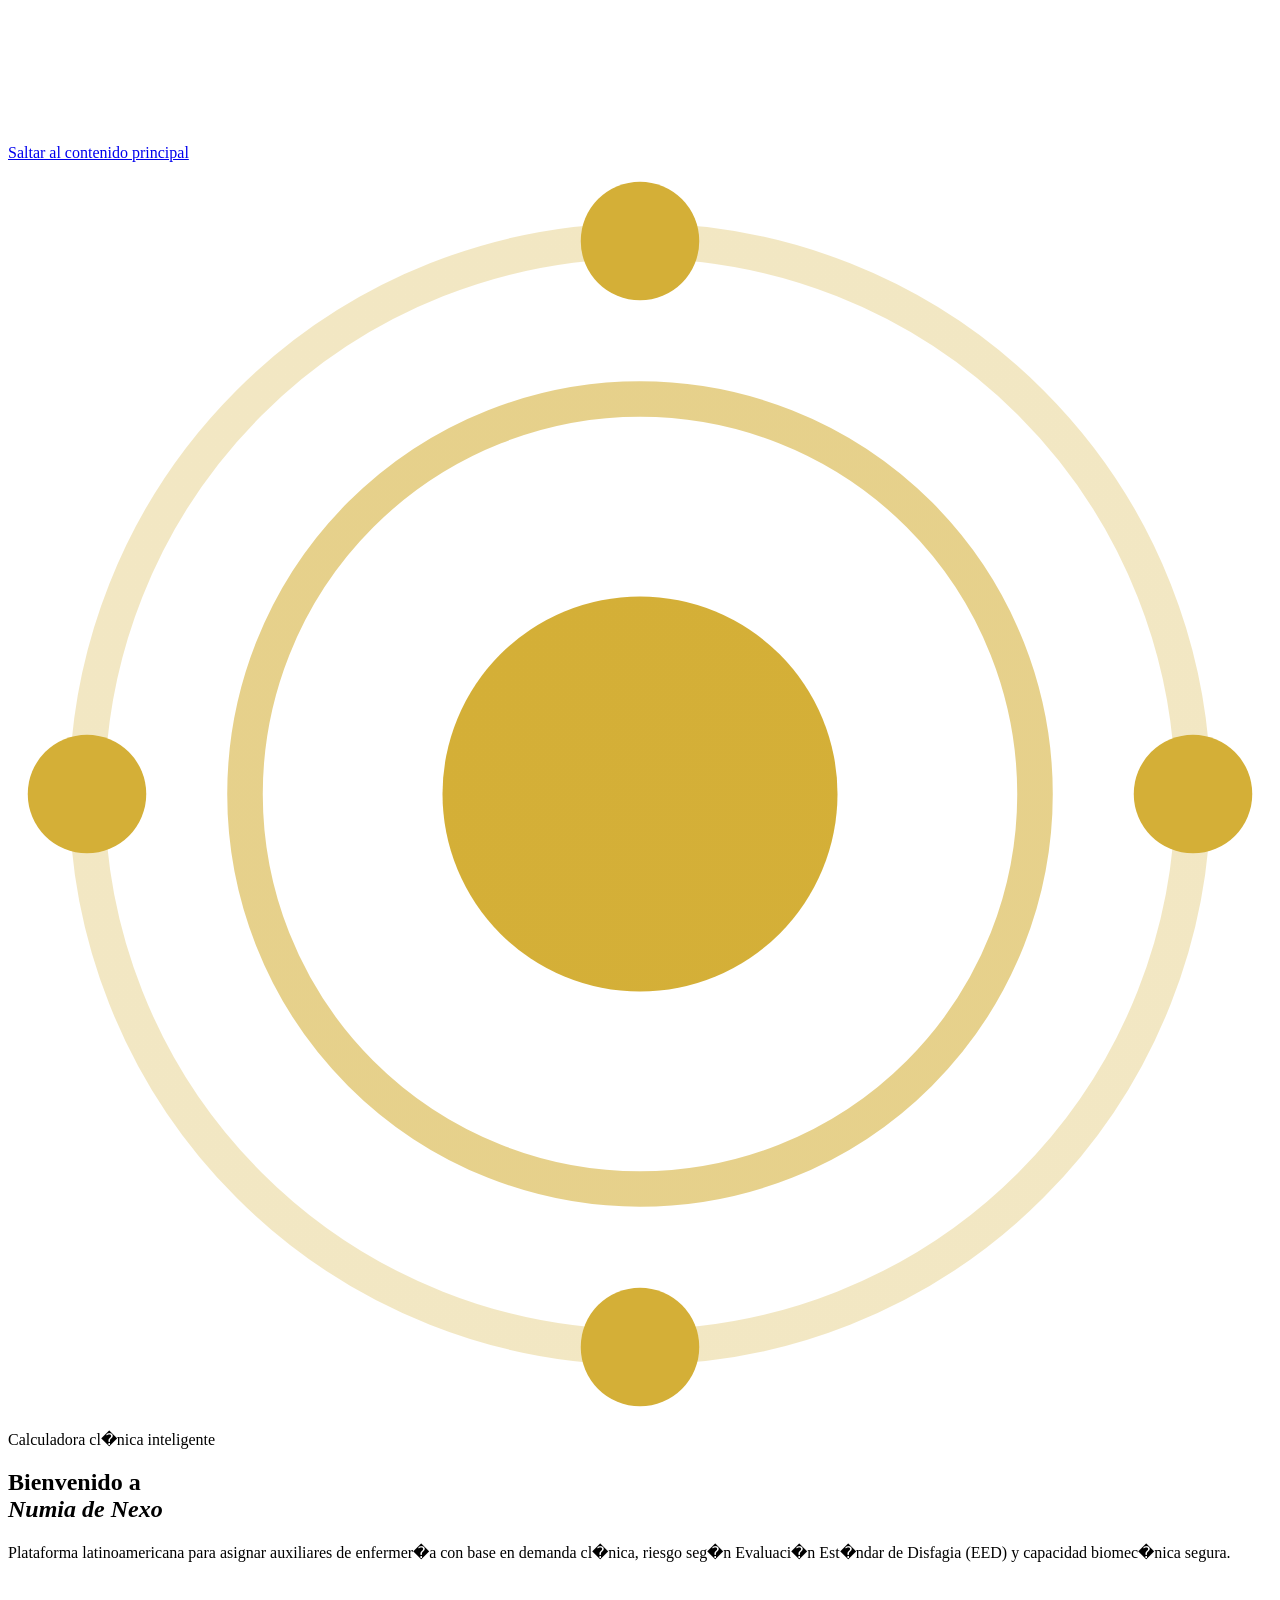
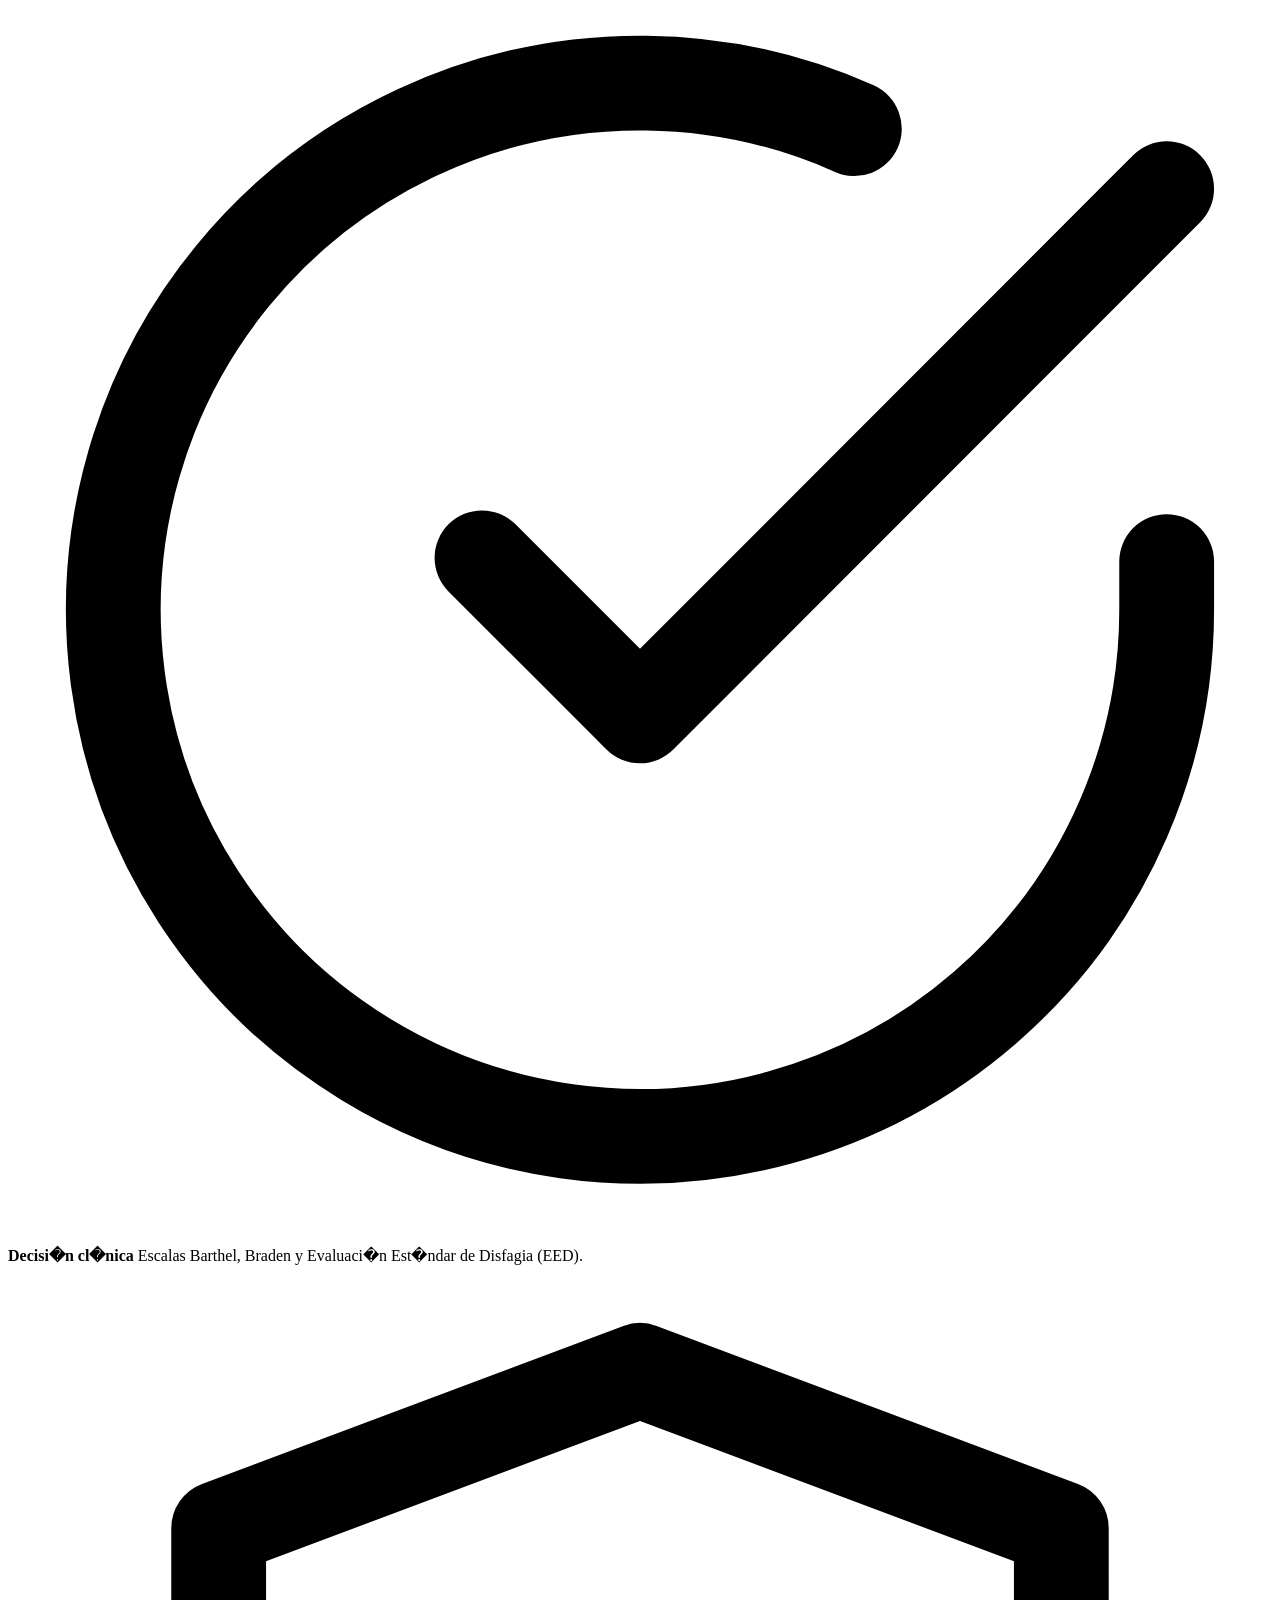
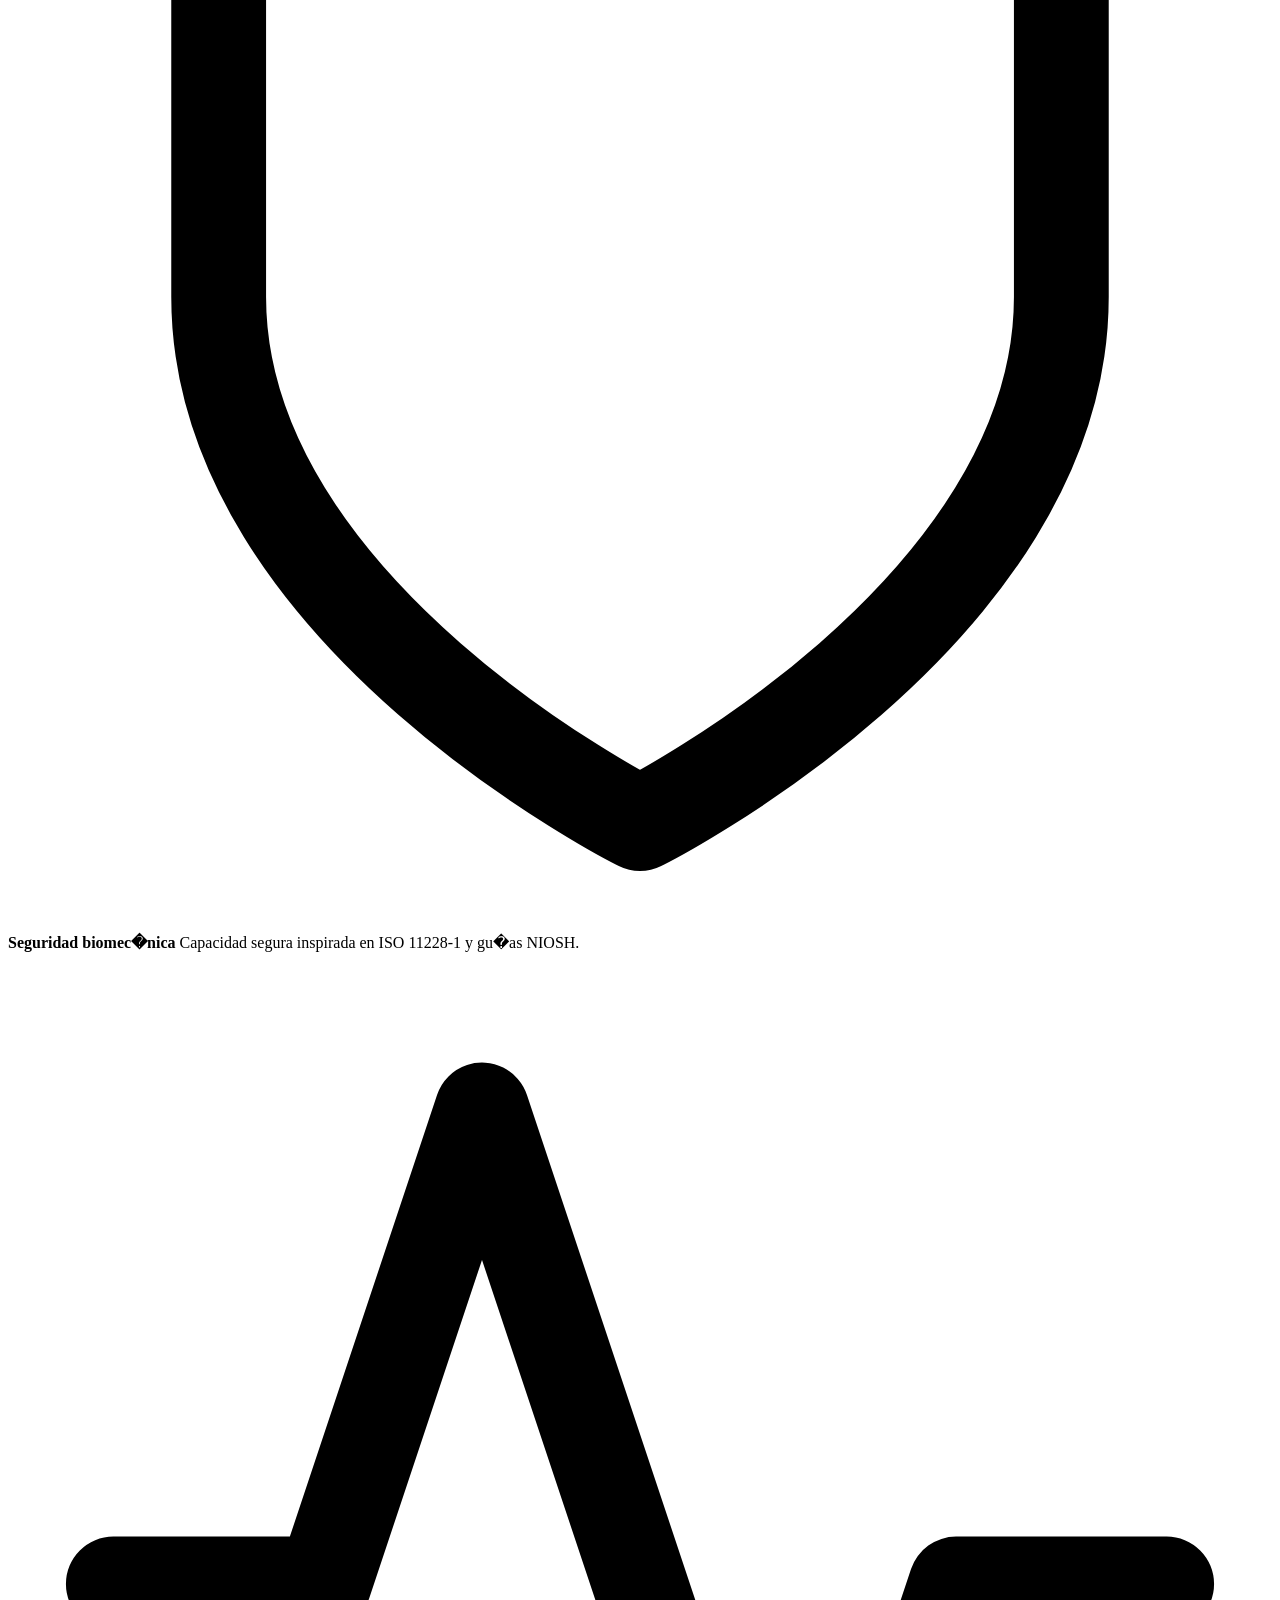
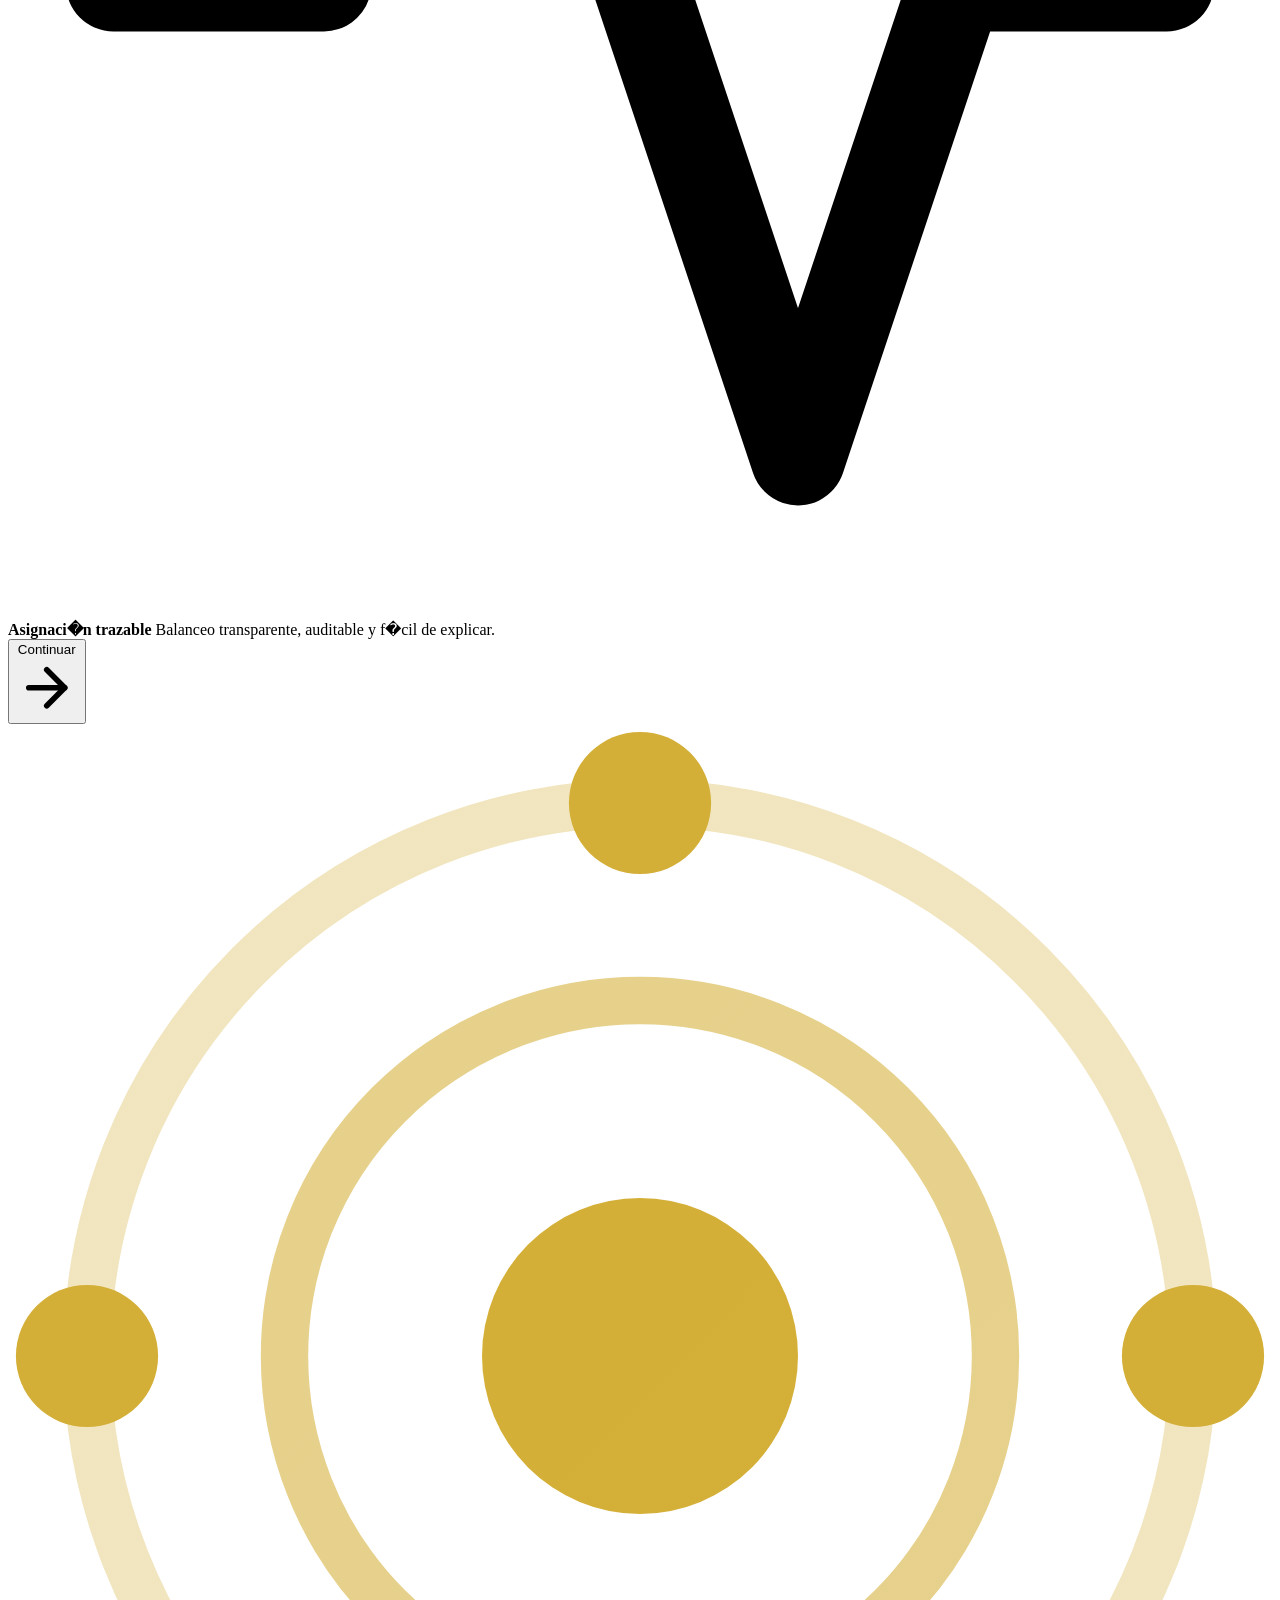
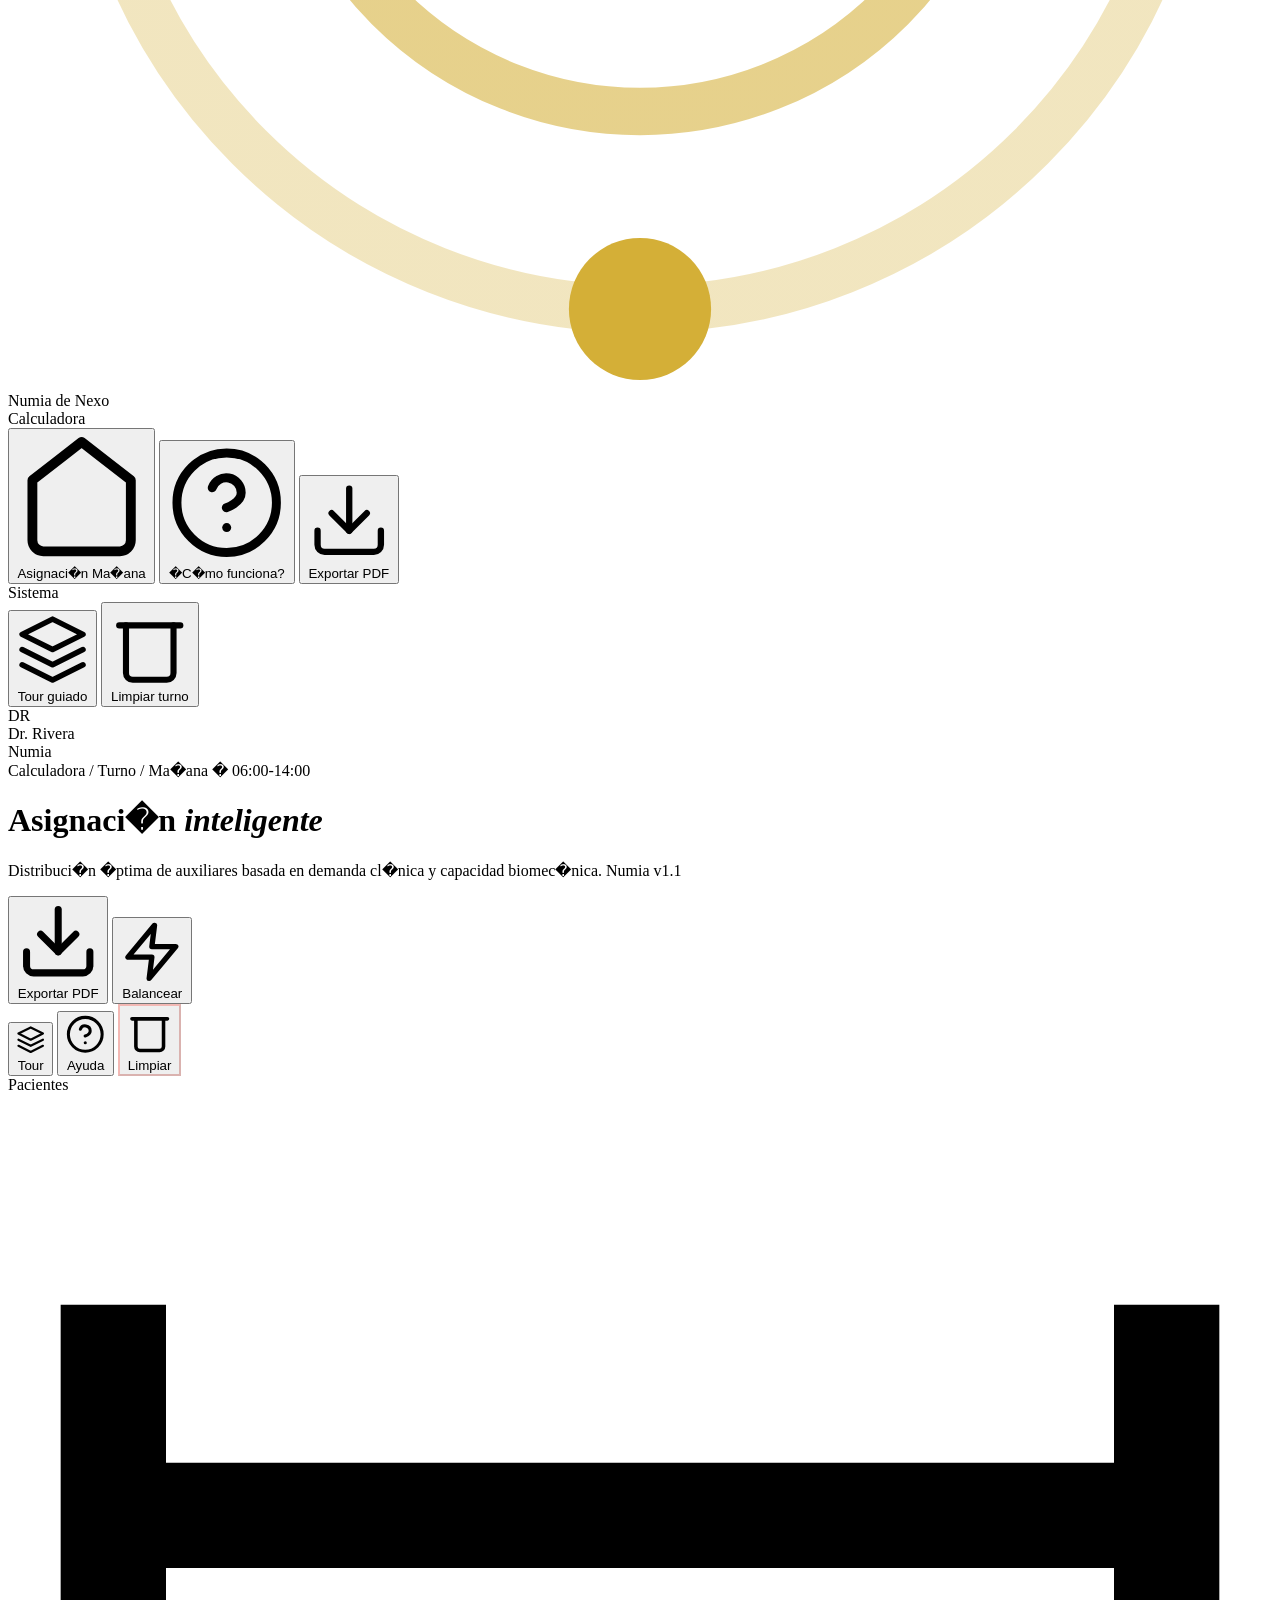
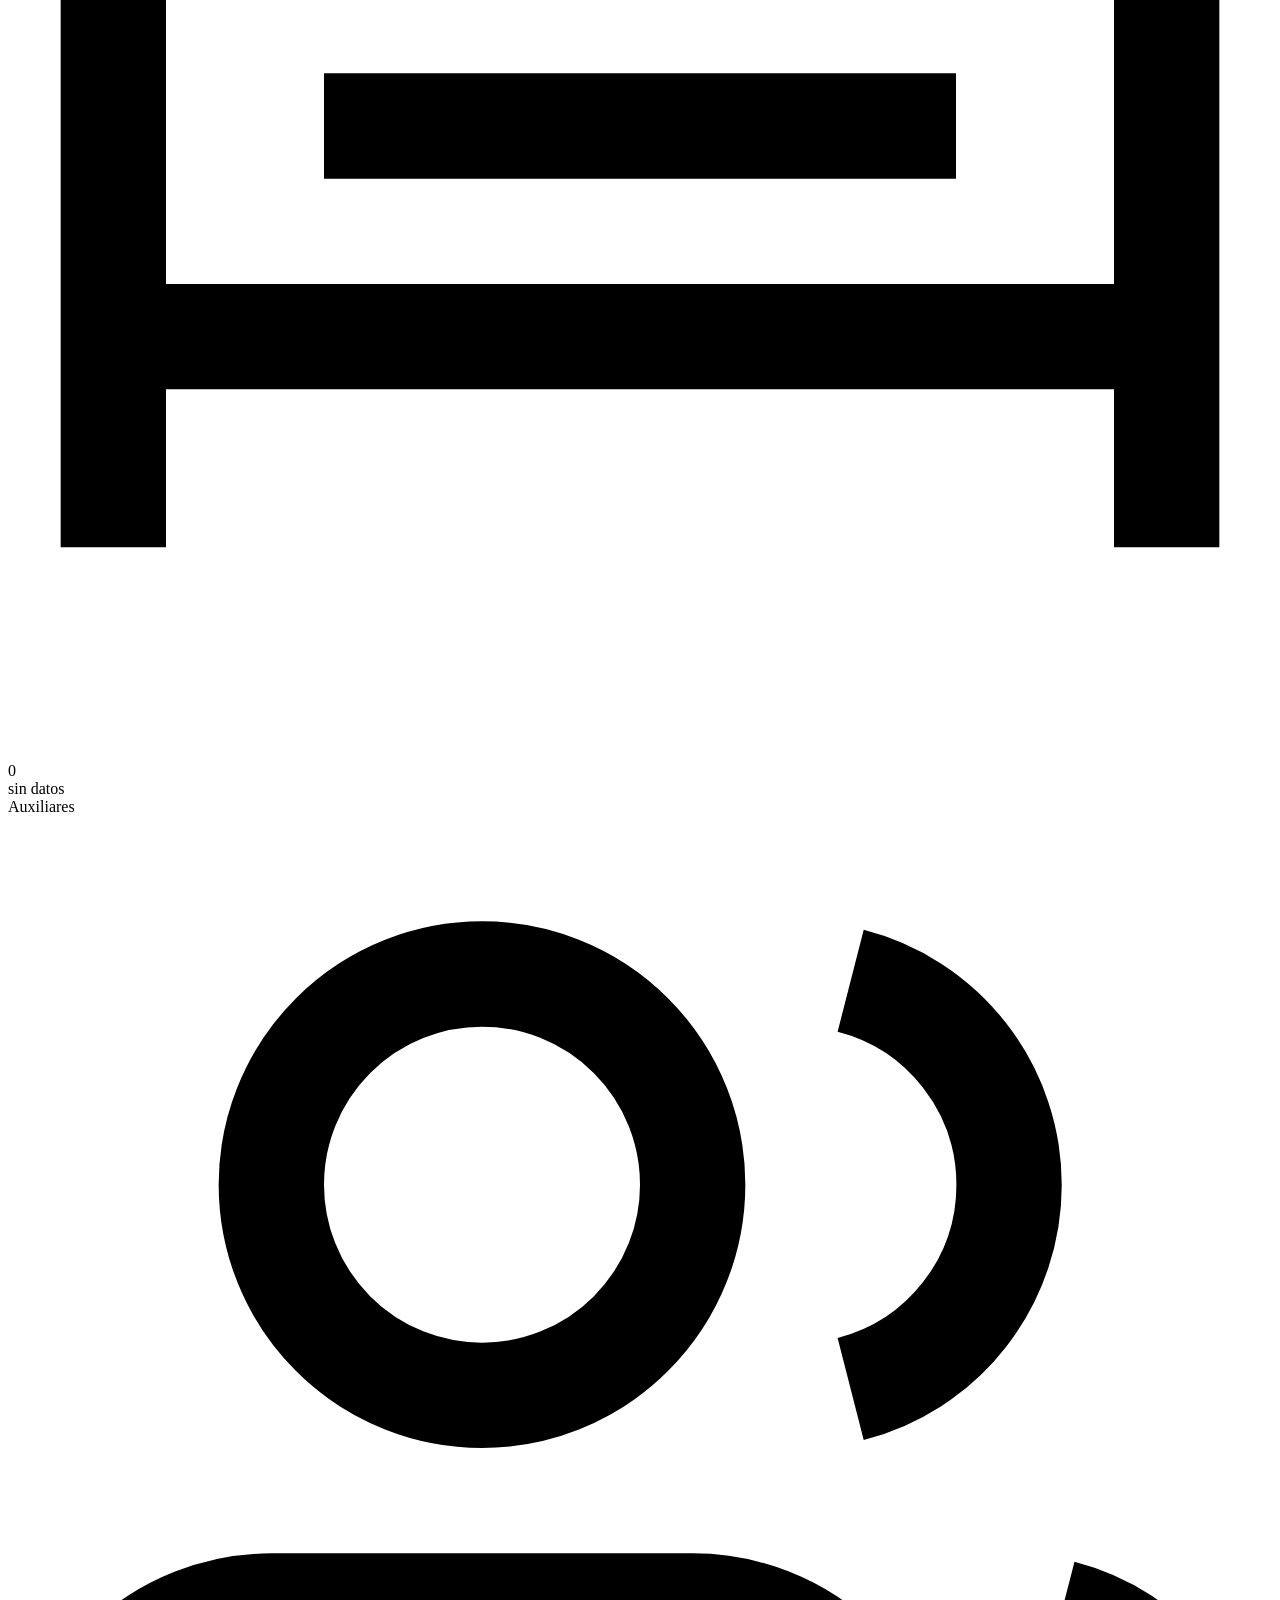
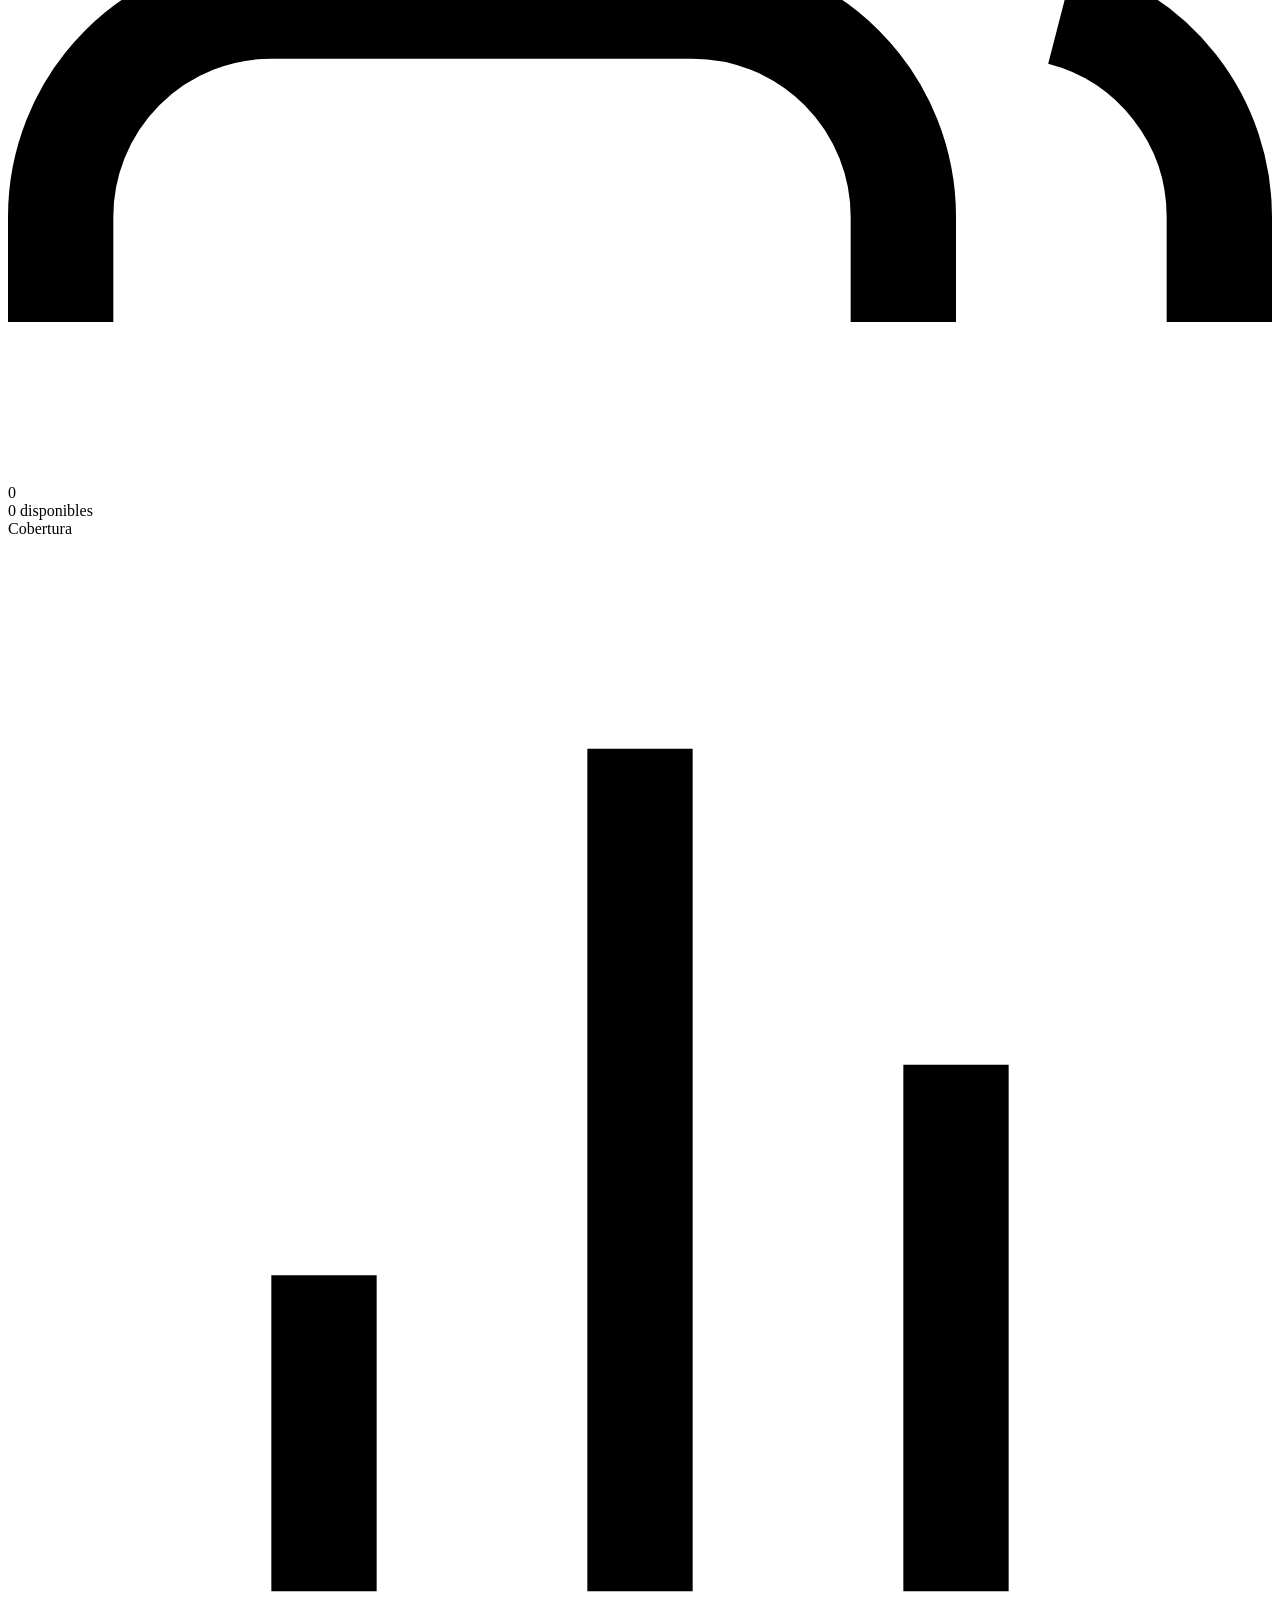
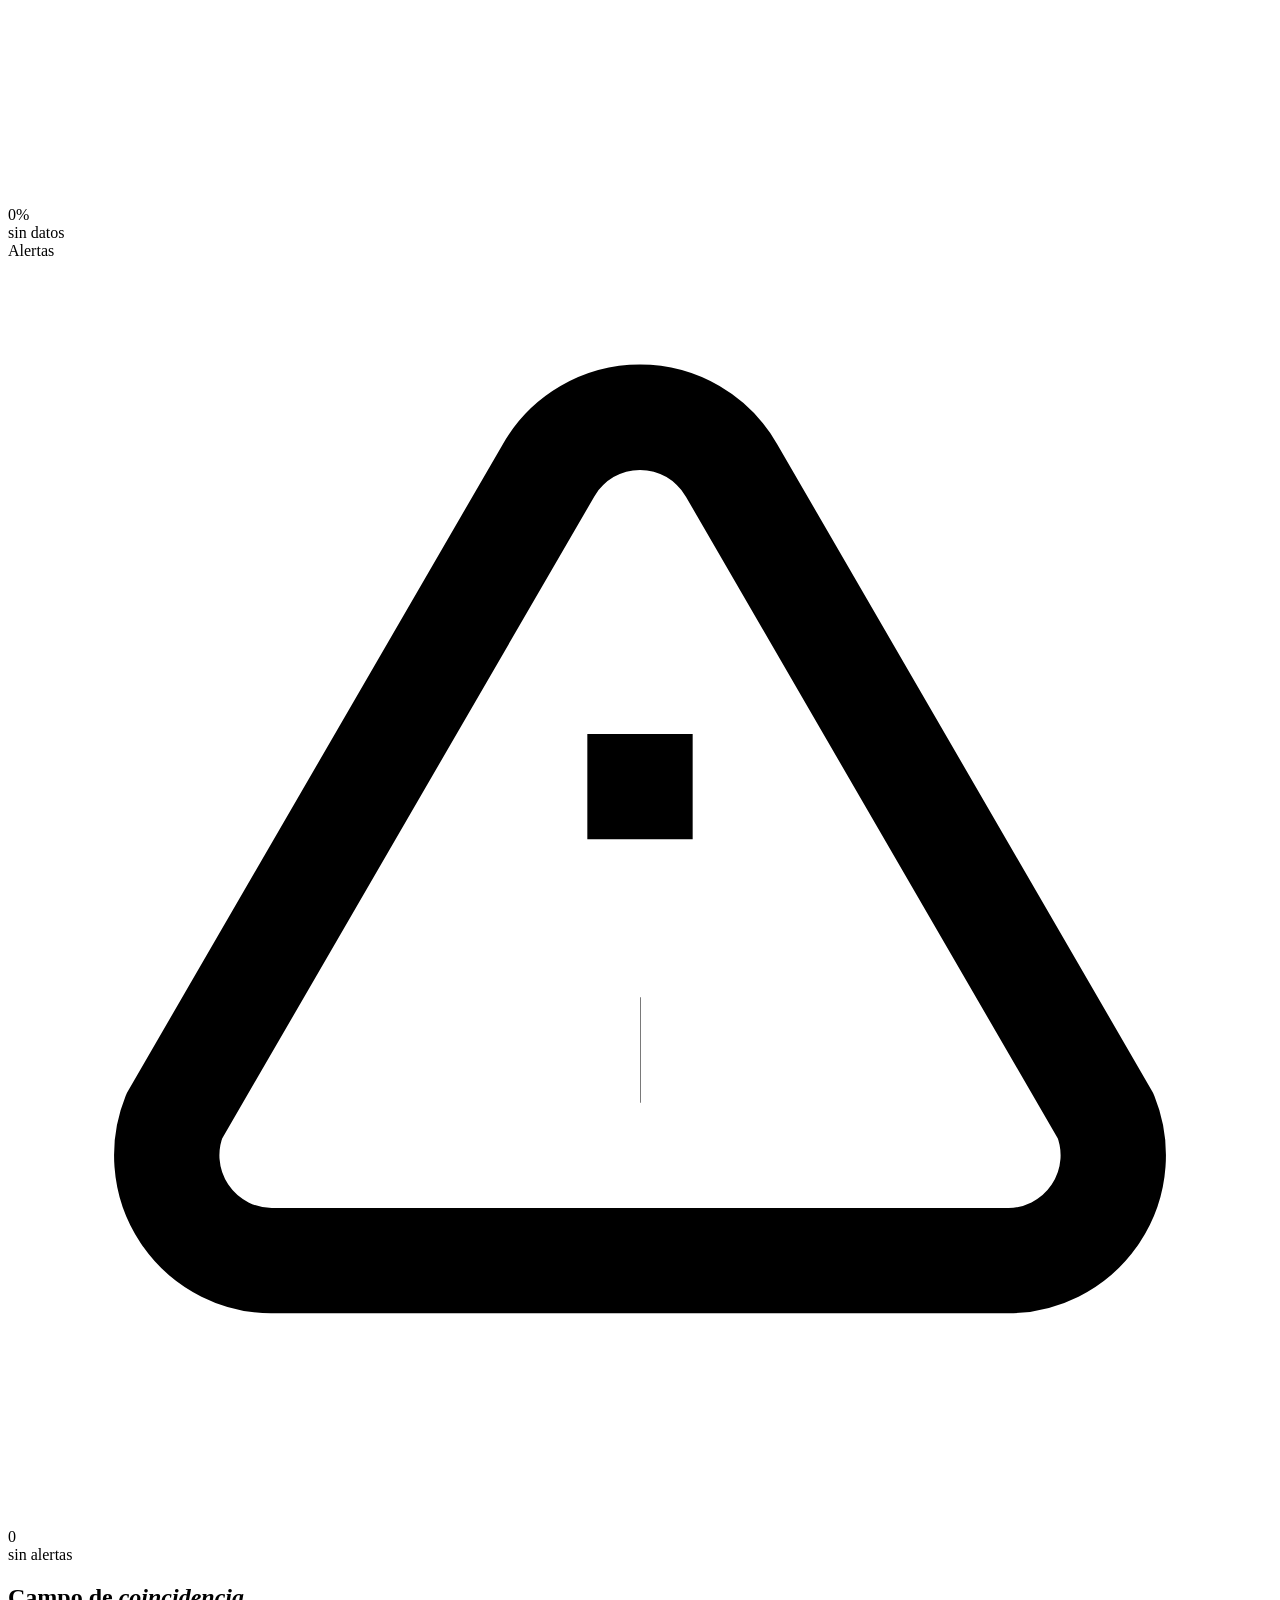
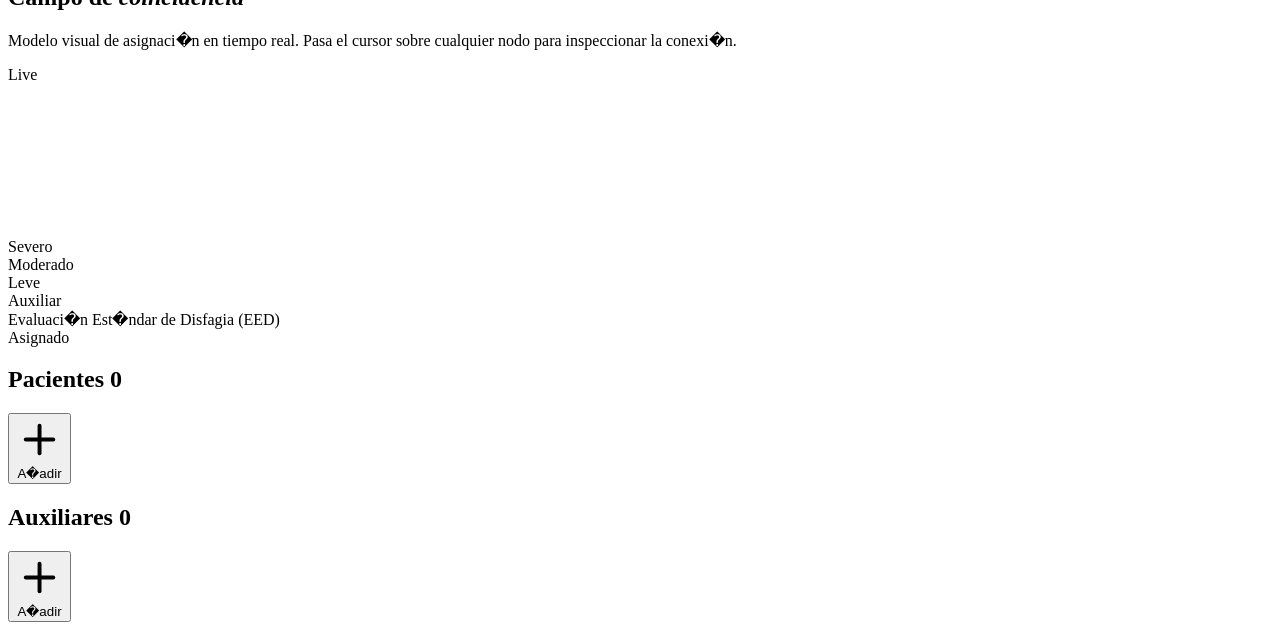
==== public/index.html @ aff0886f "Migración Arquitectura Frontend-Backend para Vercel" ====
<!DOCTYPE html>
<html lang="es">
<head>
  <meta charset="UTF-8">
  <meta name="viewport" content="width=device-width, initial-scale=1.0">
  <title>Numia de Nexo � Calculadora Cl�nica � v1.1</title>
  <link rel="preconnect" href="https://fonts.googleapis.com">
  <link rel="preconnect" href="https://fonts.gstatic.com" crossorigin>
  <link href="https://fonts.googleapis.com/css2?family=Inter:wght@300;400;500;600;700;800&family=Newsreader:ital,opsz,wght@0,6..72,300;0,6..72,400;1,6..72,300;1,6..72,400&family=JetBrains+Mono:wght@400;500&display=swap" rel="stylesheet">
  <link rel="stylesheet" href="/assets/styles.css">
</head>
<body>
  <a href="#main-content" class="skip-link">Saltar al contenido principal</a>
  <canvas id="ambient" aria-hidden="true"></canvas>
  <div class="grain"></div>
  <div class="progress" id="progress-bar"></div>

  <div class="onboarding-backdrop" id="onboarding" role="dialog" aria-modal="true" aria-label="Bienvenida, t�rminos y gu�a de Numia" tabindex="-1">
    <section class="onboarding-screen active" id="screen-welcome">
      <div class="onboarding-card">
        <div class="screen-hero">
          <div class="welcome-glyph" aria-hidden="true">
            <svg viewBox="0 0 64 64" fill="none">
              <defs>
                <linearGradient id="welcomeGradient" x1="0" y1="0" x2="64" y2="64">
                  <stop offset="0" stop-color="#D4AF37"/>
                  <stop offset="1" stop-color="#E8C76C"/>
                </linearGradient>
              </defs>
              <circle cx="32" cy="32" r="28" stroke="url(#welcomeGradient)" stroke-width="1.8" opacity="0.3"/>
              <circle cx="32" cy="32" r="20" stroke="url(#welcomeGradient)" stroke-width="1.8" opacity="0.58"/>
              <circle cx="32" cy="32" r="10" fill="url(#welcomeGradient)"/>
              <circle cx="32" cy="4" r="3" fill="#D4AF37"/>
              <circle cx="60" cy="32" r="3" fill="#D4AF37"/>
              <circle cx="32" cy="60" r="3" fill="#D4AF37"/>
              <circle cx="4" cy="32" r="3" fill="#D4AF37"/>
            </svg>
          </div>

          <span class="hero-eyebrow">Calculadora cl�nica inteligente</span>
          <h1 class="hero-title">Bienvenido a<br><em>Numia de Nexo</em></h1>
          <p class="hero-sub">
            Plataforma latinoamericana para asignar auxiliares de enfermer�a con base en demanda cl�nica,
            riesgo seg�n Evaluaci�n Est�ndar de Disfagia (EED) y capacidad biomec�nica segura.
          </p>

          <div class="hero-pillars">
            <div class="pillar">
              <div class="pillar-icon">
                <svg viewBox="0 0 24 24" fill="none" stroke="currentColor" stroke-width="1.8" stroke-linecap="round" stroke-linejoin="round"><path d="M22 11.08V12a10 10 0 1 1-5.93-9.14"/><polyline points="22 4 12 14.01 9 11.01"/></svg>
              </div>
              <div class="pillar-text">
                <strong>Decisi�n cl�nica</strong>
                <span>Escalas Barthel, Braden y Evaluaci�n Est�ndar de Disfagia (EED).</span>
              </div>
            </div>
            <div class="pillar">
              <div class="pillar-icon">
                <svg viewBox="0 0 24 24" fill="none" stroke="currentColor" stroke-width="1.8" stroke-linecap="round" stroke-linejoin="round"><path d="M12 22s8-4 8-10V5l-8-3-8 3v7c0 6 8 10 8 10z"/></svg>
              </div>
              <div class="pillar-text">
                <strong>Seguridad biomec�nica</strong>
                <span>Capacidad segura inspirada en ISO 11228-1 y gu�as NIOSH.</span>
              </div>
            </div>
            <div class="pillar">
              <div class="pillar-icon">
                <svg viewBox="0 0 24 24" fill="none" stroke="currentColor" stroke-width="1.8" stroke-linecap="round" stroke-linejoin="round"><polyline points="22 12 18 12 15 21 9 3 6 12 2 12"/></svg>
              </div>
              <div class="pillar-text">
                <strong>Asignaci�n trazable</strong>
                <span>Balanceo transparente, auditable y f�cil de explicar.</span>
              </div>
            </div>
          </div>
        </div>
        <footer class="onboarding-footer">
          <div class="step-indicator" aria-label="Paso 1 de 3">
            <span class="step-dot active"></span>
            <span class="step-dot"></span>
            <span class="step-dot"></span>
          </div>
          <button class="btn btn-tinted" type="button" onclick="goToScreen('legal')">
            Continuar
            <svg viewBox="0 0 24 24" fill="none" stroke="currentColor" stroke-width="2.2" stroke-linecap="round" stroke-linejoin="round"><line x1="5" y1="12" x2="19" y2="12"/><polyline points="12 5 19 12 12 19"/></svg>
          </button>
        </footer>
      </div>
    </section>

    <section class="onboarding-screen" id="screen-legal" hidden inert aria-hidden="true">
      <div class="onboarding-card legal-card">
        <header class="legal-header">
          <span class="legal-badge">
            <svg viewBox="0 0 24 24" width="13" height="13" fill="none" stroke="currentColor" stroke-width="2" stroke-linecap="round" stroke-linejoin="round"><path d="M12 22s8-4 8-10V5l-8-3-8 3v7c0 6 8 10 8 10z"/></svg>
            Marco legal
          </span>
          <h2 class="legal-title">T�rminos, condiciones<br>y <em>pol�tica de datos</em></h2>
          <p class="legal-meta">Numia de Nexo � Ley 1581 de 2012 � Rep�blica de Colombia</p>
        </header>

        <div class="legal-scroll" id="legal-scroll" tabindex="0" role="region" aria-label="Texto de t�rminos y pol�tica de datos">
          <article class="legal-section">
            <h3>1. Naturaleza y prop�sito de Numia</h3>
            <p><strong>Numia de Nexo</strong> es una herramienta digital de apoyo a la decisi�n cl�nica para asistir a profesionales de la salud en la asignaci�n de auxiliares de enfermer�a.</p>
            <p><strong>Numia no reemplaza el juicio cl�nico profesional.</strong> Las recomendaciones son orientativas y deben ser validadas por personal calificado.</p>
          </article>
          <article class="legal-section">
            <h3>2. Tratamiento de datos personales</h3>
            <p>En cumplimiento de la <strong>Ley Estatutaria 1581 de 2012</strong> y el <strong>Decreto 1377 de 2013</strong>, Numia recolecta �nicamente la informaci�n necesaria para su operaci�n.</p>
            <ul>
              <li>Identificaci�n interna del paciente: cama, alias o iniciales.</li>
              <li>Datos cl�nicos: peso, Barthel, Braden y factores de la Evaluaci�n Est�ndar de Disfagia (EED).</li>
              <li>Datos del personal: nombre, identificador de turno y peso corporal.</li>
            </ul>
            <p><strong>Numia no almacena c�dula, historia cl�nica completa ni diagn�sticos detallados.</strong> Toda la informaci�n es tratada bajo estrictos est�ndares de confidencialidad.</p>
          </article>
          <article class="legal-section">
            <h3>3. Derechos del titular</h3>
            <p>Todo titular puede conocer, actualizar, rectificar o solicitar supresi�n de sus datos, as� como presentar quejas ante la Superintendencia de Industria y Comercio.</p>
          </article>
          <article class="legal-section">
            <h3>4. Finalidad y limitaci�n de uso</h3>
            <p>Los datos se usan para calcular demanda de cuidado, determinar elegibilidad auxiliar-paciente y generar reportes operativos del turno actual.</p>
            <p>Numia no comercializa, comparte ni transfiere datos a terceros con fines publicitarios o comerciales.</p>
          </article>
          <article class="legal-section">
            <h3>5. Responsabilidad</h3>
            <p>La instituci�n usuaria es responsable de validar la idoneidad del personal, aplicar protocolos cl�nicos y tomar la decisi�n final de asignaci�n.</p>
          </article>
          <article class="legal-section">
            <h3>6. Propiedad intelectual</h3>
            <p>La interfaz, algoritmo, marca y componentes visuales de <strong>Numia de Nexo</strong> son propiedad intelectual de sus titulares.</p>
          </article>
          <article class="legal-section">
            <p class="mono"><strong>�ltima actualizaci�n:</strong> Mayo de 2026 � <strong>Versi�n documental:</strong> 1.1</p>
          </article>
        </div>

        <div class="legal-consent">
          <label class="consent-row">
            <input type="checkbox" id="c1" onchange="toggleConsent('c1')" style="position: absolute; opacity: 0; pointer-events: none;">
            <span class="consent-check" aria-hidden="true"></span>
            <span class="consent-text">He le�do y <strong>acepto los t�rminos y condiciones</strong> de uso de Numia de Nexo.</span>
          </label>
          <label class="consent-row">
            <input type="checkbox" id="c2" onchange="toggleConsent('c2')" style="position: absolute; opacity: 0; pointer-events: none;">
            <span class="consent-check" aria-hidden="true"></span>
            <span class="consent-text"><strong>Autorizo el tratamiento de datos</strong> conforme a la Ley 1581 de 2012.</span>
          </label>
        </div>

        <footer class="onboarding-footer">
          <div class="step-indicator" aria-label="Paso 2 de 3">
            <span class="step-dot"></span>
            <span class="step-dot active"></span>
            <span class="step-dot"></span>
          </div>
          <button class="btn btn-ghost" type="button" onclick="goToScreen('welcome')">
            <svg viewBox="0 0 24 24" fill="none" stroke="currentColor" stroke-width="2" stroke-linecap="round" stroke-linejoin="round"><line x1="19" y1="12" x2="5" y2="12"/><polyline points="12 19 5 12 12 5"/></svg>
            Atr�s
          </button>
          <button class="btn btn-tinted" id="btn-accept-legal" type="button" onclick="acceptLegal()" disabled>
            Aceptar y continuar
            <svg viewBox="0 0 24 24" fill="none" stroke="currentColor" stroke-width="2.2" stroke-linecap="round" stroke-linejoin="round"><polyline points="20 6 9 17 4 12"/></svg>
          </button>
        </footer>
      </div>
    </section>

    <section class="onboarding-screen" id="screen-tour" hidden inert aria-hidden="true">
      <div class="onboarding-card">
        <div class="screen-hero">
          <span class="hero-eyebrow">C�mo usar Numia</span>
          <h2 class="hero-title">Tres pasos.<br><em>Una asignaci�n �ptima.</em></h2>
          <p class="hero-sub">El algoritmo combina severidad cl�nica, peso del paciente y capacidad disponible del auxiliar.</p>
          <div class="tour-steps">
            <div class="tour-step">
              <div class="tour-step-num">1</div>
              <div>
                <div class="tour-step-title">Registra pacientes</div>
                <div class="tour-step-desc">Numia calcula demanda con <strong>Barthel</strong>, <strong>Braden</strong>, peso y tamizaje de <strong>EED</strong>.</div>
              </div>
            </div>
            <div class="tour-step">
              <div class="tour-step-num">2</div>
              <div>
                <div class="tour-step-title">Registra auxiliares</div>
                <div class="tour-step-desc">Cada auxiliar recibe un <strong>Tipo 1-5</strong> seg�n peso corporal y capacidad segura.</div>
              </div>
            </div>
            <div class="tour-step">
              <div class="tour-step-num">3</div>
              <div>
                <div class="tour-step-title">Balancea el turno</div>
                <div class="tour-step-desc">Se priorizan pacientes severos y se asigna el auxiliar apto con mayor disponibilidad restante.</div>
              </div>
            </div>
          </div>
        </div>
        <footer class="onboarding-footer">
          <div class="step-indicator" aria-label="Paso 3 de 3">
            <span class="step-dot"></span>
            <span class="step-dot"></span>
            <span class="step-dot active"></span>
          </div>
          <button class="btn btn-ghost" type="button" onclick="finishOnboarding(false)">Empezar de cero</button>
          <button class="btn btn-tinted" type="button" onclick="finishOnboarding(true)">
            <svg viewBox="0 0 24 24" fill="none" stroke="currentColor" stroke-width="2" stroke-linecap="round" stroke-linejoin="round"><polygon points="13 2 3 14 12 14 11 22 21 10 12 10 13 2"/></svg>
            Cargar datos de ejemplo
          </button>
        </footer>
      </div>
    </section>
  </div>

  <div class="app" inert aria-hidden="true">
    <aside class="sidebar">
      <div class="brand">
        <div class="brand-glyph" aria-hidden="true">
          <svg viewBox="0 0 32 32" fill="none">
            <defs>
              <linearGradient id="brandGradient" x1="0" y1="0" x2="32" y2="32">
                <stop offset="0" stop-color="#D4AF37"/>
                <stop offset="1" stop-color="#E8C76C"/>
              </linearGradient>
            </defs>
            <circle cx="16" cy="16" r="14" stroke="url(#brandGradient)" stroke-width="1.2" opacity="0.32"/>
            <circle cx="16" cy="16" r="9" stroke="url(#brandGradient)" stroke-width="1.2" opacity="0.58"/>
            <circle cx="16" cy="16" r="4" fill="url(#brandGradient)"/>
            <circle cx="16" cy="2" r="1.8" fill="#D4AF37"/>
            <circle cx="30" cy="16" r="1.8" fill="#D4AF37"/>
            <circle cx="16" cy="30" r="1.8" fill="#D4AF37"/>
            <circle cx="2" cy="16" r="1.8" fill="#D4AF37"/>
          </svg>
        </div>
        <div>
          <span class="brand-name">Numia</span>
          <span class="brand-tag">de Nexo</span>
        </div>
      </div>

      <nav class="nav-section" aria-label="Navegaci�n principal">
        <div class="nav-label">Calculadora</div>
        <button class="nav-item active" type="button">
          <svg viewBox="0 0 24 24" fill="none" stroke="currentColor" stroke-width="1.8" stroke-linecap="round" stroke-linejoin="round"><path d="M3 9l9-7 9 7v11a2 2 0 0 1-2 2H5a2 2 0 0 1-2-2z"/></svg>
          Asignaci�n
          <span class="badge" id="nav-shift">Ma�ana</span>
        </button>
        <button class="nav-item" type="button" onclick="showHelp()">
          <svg viewBox="0 0 24 24" fill="none" stroke="currentColor" stroke-width="1.8" stroke-linecap="round" stroke-linejoin="round"><circle cx="12" cy="12" r="10"/><path d="M9.09 9a3 3 0 0 1 5.83 1c0 2-3 3-3 3"/><line x1="12" y1="17" x2="12.01" y2="17"/></svg>
          �C�mo funciona?
        </button>
        <button class="nav-item" type="button" onclick="exportReportPdf()">
          <svg viewBox="0 0 24 24" fill="none" stroke="currentColor" stroke-width="1.8" stroke-linecap="round" stroke-linejoin="round"><path d="M21 15v4a2 2 0 0 1-2 2H5a2 2 0 0 1-2-2v-4"/><polyline points="7 10 12 15 17 10"/><line x1="12" y1="15" x2="12" y2="3"/></svg>
          Exportar PDF
        </button>
      </nav>

      <nav class="nav-section" aria-label="Navegaci�n del sistema">
        <div class="nav-label">Sistema</div>
        <button class="nav-item" type="button" onclick="showWelcome()">
          <svg viewBox="0 0 24 24" fill="none" stroke="currentColor" stroke-width="1.8" stroke-linecap="round" stroke-linejoin="round"><path d="M12 2L2 7l10 5 10-5-10-5z"/><path d="M2 17l10 5 10-5M2 12l10 5 10-5"/></svg>
          Tour guiado
        </button>
        <button class="nav-item" type="button" onclick="clearData()">
          <svg viewBox="0 0 24 24" fill="none" stroke="currentColor" stroke-width="1.8" stroke-linecap="round" stroke-linejoin="round"><polyline points="3 6 5 6 21 6"/><path d="M19 6v14a2 2 0 0 1-2 2H7a2 2 0 0 1-2-2V6"/></svg>
          Limpiar turno
        </button>
      </nav>

      <div class="sidebar-footer">
        <div class="avatar">DR</div>
        <div>
          <div class="user-name">Dr. Rivera</div>
          <div class="user-org">Numia</div>
        </div>
      </div>
    </aside>

    <main class="main" id="main-content" tabindex="-1" style="outline: none;">
      <header class="topbar">
        <div>
          <div class="breadcrumb">
            <span>Calculadora</span>
            <span>/</span>
            <span>Turno</span>
            <span>/</span>
            <span class="current" id="current-shift">Ma�ana � 06:00-14:00</span>
          </div>
          <h1 class="page-title">Asignaci�n <em>inteligente</em></h1>
          <p class="page-subtitle">
            Distribuci�n �ptima de auxiliares basada en demanda cl�nica y capacidad biomec�nica.
            <span class="ai-pill"><span class="dot"></span> Numia v1.1</span>
          </p>
        </div>
        <div class="topbar-actions">
          <button class="btn btn-ghost" type="button" onclick="exportReportPdf()">
            <svg viewBox="0 0 24 24" fill="none" stroke="currentColor" stroke-width="2" stroke-linecap="round" stroke-linejoin="round"><path d="M21 15v4a2 2 0 0 1-2 2H5a2 2 0 0 1-2-2v-4"/><polyline points="7 10 12 15 17 10"/><line x1="12" y1="15" x2="12" y2="3"/></svg>
            Exportar PDF
          </button>
          <button class="btn btn-tinted" type="button" onclick="autoBalance()">
            <svg viewBox="0 0 24 24" fill="none" stroke="currentColor" stroke-width="2" stroke-linecap="round" stroke-linejoin="round"><polygon points="13 2 3 14 12 14 11 22 21 10 12 10 13 2"/></svg>
            Balancear
          </button>
        </div>
      </header>

      <div class="mobile-actions" aria-label="Acciones del sistema">
        <button class="btn btn-outline" type="button" onclick="showWelcome()">
          <svg viewBox="0 0 24 24" fill="none" stroke="currentColor" stroke-width="1.8" stroke-linecap="round" stroke-linejoin="round"><path d="M12 2L2 7l10 5 10-5-10-5z"/><path d="M2 17l10 5 10-5M2 12l10 5 10-5"/></svg>
          Tour
        </button>
        <button class="btn btn-outline" type="button" onclick="showHelp()">
          <svg viewBox="0 0 24 24" fill="none" stroke="currentColor" stroke-width="1.8" stroke-linecap="round" stroke-linejoin="round"><circle cx="12" cy="12" r="10"/><path d="M9.09 9a3 3 0 0 1 5.83 1c0 2-3 3-3 3"/><line x1="12" y1="17" x2="12.01" y2="17"/></svg>
          Ayuda
        </button>
        <button class="btn btn-outline" type="button" onclick="clearData()" style="color: var(--red); border-color: rgba(255,59,48,0.3)">
          <svg viewBox="0 0 24 24" fill="none" stroke="currentColor" stroke-width="1.8" stroke-linecap="round" stroke-linejoin="round"><polyline points="3 6 5 6 21 6"/><path d="M19 6v14a2 2 0 0 1-2 2H7a2 2 0 0 1-2-2V6"/></svg>
          Limpiar
        </button>
      </div>

      <section class="kpi-row" aria-label="Indicadores del turno">
        <article class="kpi">
          <div class="kpi-label">
            <span>Pacientes</span>
            <span class="kpi-icon gold"><svg viewBox="0 0 24 24" fill="none" stroke="currentColor" stroke-width="2"><path d="M2 4v16M22 4v16M2 8h20M2 16h20M6 12h12"/></svg></span>
          </div>
          <div class="kpi-value" id="kpi-patients">0</div>
          <div class="kpi-meta"><span class="kpi-pip pip-neutral" id="kpi-patients-trend">sin datos</span></div>
        </article>
        <article class="kpi">
          <div class="kpi-label">
            <span>Auxiliares</span>
            <span class="kpi-icon blue"><svg viewBox="0 0 24 24" fill="none" stroke="currentColor" stroke-width="2"><path d="M17 21v-2a4 4 0 0 0-4-4H5a4 4 0 0 0-4 4v2"/><circle cx="9" cy="7" r="4"/><path d="M23 21v-2a4 4 0 0 0-3-3.87M16 3.13a4 4 0 0 1 0 7.75"/></svg></span>
          </div>
          <div class="kpi-value" id="kpi-aux">0</div>
          <div class="kpi-meta"><span class="kpi-pip pip-good" id="kpi-aux-trend">0 disponibles</span></div>
        </article>
        <article class="kpi">
          <div class="kpi-label">
            <span>Cobertura</span>
            <span class="kpi-icon purple"><svg viewBox="0 0 24 24" fill="none" stroke="currentColor" stroke-width="2"><line x1="18" y1="20" x2="18" y2="10"/><line x1="12" y1="20" x2="12" y2="4"/><line x1="6" y1="20" x2="6" y2="14"/></svg></span>
          </div>
          <div class="kpi-value" id="kpi-balance">0%</div>
          <div class="kpi-meta"><span id="kpi-balance-meta">sin datos</span></div>
        </article>
        <article class="kpi">
          <div class="kpi-label">
            <span>Alertas</span>
            <span class="kpi-icon red"><svg viewBox="0 0 24 24" fill="none" stroke="currentColor" stroke-width="2"><path d="M12 9v2m0 4h.01M5 19h14a2 2 0 0 0 1.84-2.75L13.74 4a2 2 0 0 0-3.48 0l-7.1 12.25A2 2 0 0 0 5 19z"/></svg></span>
          </div>
          <div class="kpi-value" id="kpi-risk">0</div>
          <div class="kpi-meta"><span class="kpi-pip pip-good" id="kpi-risk-trend">sin alertas</span></div>
        </article>
      </section>

      <section class="matchfield">
        <header class="matchfield-header">
          <div>
            <h2 class="matchfield-title">Campo de <em>coincidencia</em></h2>
            <p class="matchfield-sub">Modelo visual de asignaci�n en tiempo real. Pasa el cursor sobre cualquier nodo para inspeccionar la conexi�n.</p>
          </div>
          <span class="ai-pill"><span class="dot"></span> Live</span>
        </header>
        <canvas id="matchfield-canvas" aria-hidden="true"></canvas>
        <div id="matchfield-a11y-summary" class="sr-only" aria-live="polite"></div>
        <div class="legend">
          <div class="legend-item"><span class="legend-dot" style="background: var(--red); color: var(--red)"></span> Severo</div>
          <div class="legend-item"><span class="legend-dot" style="background: var(--orange); color: var(--orange)"></span> Moderado</div>
          <div class="legend-item"><span class="legend-dot" style="background: var(--green); color: var(--green)"></span> Leve</div>
          <div class="legend-item"><span class="legend-dot" style="background: var(--blue); color: var(--blue)"></span> Auxiliar</div>
          <div class="legend-item"><span class="legend-dot" style="background: var(--purple); color: var(--purple)"></span> Evaluaci�n Est�ndar de Disfagia (EED)</div>
          <div class="legend-item"><span class="legend-line" style="background: var(--gold); box-shadow: 0 0 8px var(--gold)"></span> Asignado</div>
        </div>
      </section>

      <section class="content-grid">
        <article class="panel">
          <header class="panel-header">
            <h2 class="panel-title">Pacientes <span class="count" id="patient-count">0</span></h2>
            <div class="panel-actions">
              <button class="btn" type="button" onclick="openPatientModal()">
                <svg viewBox="0 0 24 24" fill="none" stroke="currentColor" stroke-width="2" stroke-linecap="round" stroke-linejoin="round"><line x1="12" y1="5" x2="12" y2="19"/><line x1="5" y1="12" x2="19" y2="12"/></svg>
                A�adir
              </button>
            </div>
          </header>
          <div class="panel-body" id="patient-list"></div>
        </article>

        <article class="panel">
          <header class="panel-header">
            <h2 class="panel-title">Auxiliares <span class="count" id="aux-count">0</span></h2>
            <div class="panel-actions">
              <button class="btn" type="button" onclick="openAuxModal()">
                <svg viewBox="0 0 24 24" fill="none" stroke="currentColor" stroke-width="2" stroke-linecap="round" stroke-linejoin="round"><line x1="12" y1="5" x2="12" y2="19"/><line x1="5" y1="12" x2="19" y2="12"/></svg>
                A�adir
              </button>
            </div>
          </header>
          <div class="panel-body" id="aux-list"></div>
        </article>
      </section>
    </main>
  </div>

  <div class="modal-backdrop" id="patient-modal" hidden inert aria-hidden="true">
    <form class="modal" role="dialog" aria-modal="true" aria-labelledby="patient-title" onsubmit="savePatient(); return false;">
      <header class="modal-header">
        <h2 class="modal-title" id="patient-title">Registrar <em>paciente</em></h2>
        <p class="modal-subtitle">Numia calcula demanda de cuidado a partir de escalas cl�nicas y Evaluaci�n Est�ndar de Disfagia (EED).</p>
      </header>
      <div class="modal-body">
        <div class="form-section-header">
          <div class="form-section-title">Identidad</div>
        </div>
        <div class="form-grid">
          <div class="field">
            <label class="field-label" for="p-bed">Cama <span class="field-hint" id="hint-p-bed">n�mero</span></label>
            <input class="input" id="p-bed" type="number" min="1" step="1" required placeholder="101" aria-describedby="hint-p-bed">
          </div>
          <div class="field">
            <label class="field-label" for="p-name">Nombre <span class="field-hint" id="hint-p-name">paciente</span></label>
            <input class="input" id="p-name" type="text" required placeholder="Mar�a Gonz�lez" aria-describedby="hint-p-name">
          </div>
          <div class="field full">
            <label class="field-label" for="p-weight">Peso del paciente <span class="field-hint" id="hint-p-weight">kg � puntaje 1-6</span></label>
            <input class="input" id="p-weight" type="number" min="0" step="any" required placeholder="65" aria-describedby="hint-p-weight">
          </div>
        </div>

        <div class="form-section-header" style="margin-top:2rem">
          <div class="form-section-title">Escalas</div>
        </div>
        <div class="form-grid">
          <div class="field" id="row-barthel">
            <label class="field-label" for="p-barthel">Barthel <span class="field-hint" id="hint-p-barthel">dependencia</span></label>
            <input class="input" id="p-barthel" type="number" min="0" max="100" step="1" required placeholder="0-100" aria-describedby="hint-p-barthel">
          </div>
          <div class="field" id="row-braden">
            <label class="field-label" for="p-braden">Braden <span class="field-hint" id="hint-p-braden">UPP</span></label>
            <input class="input" id="p-braden" type="number" min="6" max="23" step="1" required placeholder="6-23" aria-describedby="hint-p-braden">
          </div>
        </div>

        <div class="form-section-header" style="margin-top:2rem">
          <div class="form-section-title">Evaluaci�n Est�ndar de Disfagia (EED)</div>
        </div>
        <div id="bronco-container"></div>
        
        <div class="preview-card" aria-live="polite">
          <div class="preview-label">
            <svg width="11" height="11" viewBox="0 0 24 24" fill="none" stroke="currentColor" stroke-width="2"><circle cx="12" cy="12" r="10"/><polyline points="12 6 12 12 16 14"/></svg>
            C�lculo Numia
          </div>
          <div class="preview-grid">
            <div>
              <div class="preview-stat-value" id="prev-score">�</div>
              <div class="preview-stat-label">Puntaje</div>
            </div>
            <div>
              <div class="preview-stat-value small" id="prev-risk">�</div>
              <div class="preview-stat-label">Demanda</div>
            </div>
            <div>
              <div class="preview-stat-value small" id="prev-aux">�</div>
              <div class="preview-stat-label">Aux m�nimo</div>
            </div>
          </div>
          <div class="preview-explain" id="prev-explain"></div>
        </div>
      </div>
      <footer class="modal-footer">
        <button class="btn btn-ghost" type="button" onclick="closeModal('patient-modal')">Cancelar</button>
        <button class="btn btn-primary" type="submit">Guardar</button>
      </footer>
    </form>
  </div>

  <div class="modal-backdrop" id="aux-modal" hidden inert aria-hidden="true">
    <form class="modal" role="dialog" aria-modal="true" aria-labelledby="aux-title" onsubmit="saveAux(); return false;">
      <header class="modal-header">
        <h2 class="modal-title" id="aux-title">Registrar <em>auxiliar</em></h2>
        <p class="modal-subtitle">Numia calcula tipo biomec�nico y capacidad operativa segura.</p>
      </header>
      <div class="modal-body">
        <div class="form-grid">
          <div class="field">
            <label class="field-label" for="a-id">ID <span class="field-hint" id="hint-a-id">interno</span></label>
            <input class="input" id="a-id" type="text" required placeholder="aux1" aria-describedby="hint-a-id">
          </div>
          <div class="field">
            <label class="field-label" for="a-name">Nombre <span class="field-hint" id="hint-a-name">auxiliar</span></label>
            <input class="input" id="a-name" type="text" required placeholder="Ana P�rez" aria-describedby="hint-a-name">
          </div>
          <div class="field full">
            <label class="field-label" for="a-weight">Peso corporal <span class="field-hint" id="hint-a-weight">kg � determina Tipo</span></label>
            <input class="input" id="a-weight" type="number" min="0" step="any" required placeholder="65" aria-describedby="hint-a-weight">
          </div>
        </div>
        <div class="preview-card" aria-live="polite">
          <div class="preview-label">
            <svg width="11" height="11" viewBox="0 0 24 24" fill="none" stroke="currentColor" stroke-width="2"><circle cx="12" cy="12" r="10"/><polyline points="12 6 12 12 16 14"/></svg>
            C�lculo Numia
          </div>
          <div class="preview-grid">
            <div>
              <div class="preview-stat-value small" id="prev-type">�</div>
              <div class="preview-stat-label">Tipo</div>
            </div>
            <div>
              <div class="preview-stat-value" id="prev-cap10">�</div>
              <div class="preview-stat-label">Cap. seguro</div>
            </div>
            <div>
              <div class="preview-stat-value" id="prev-maxp">�</div>
              <div class="preview-stat-label">M�x.</div>
            </div>
          </div>
          <div class="preview-explain" id="prev-aux-explain"></div>
        </div>
      </div>
      <footer class="modal-footer">
        <button class="btn btn-ghost" type="button" onclick="closeModal('aux-modal')">Cancelar</button>
        <button class="btn btn-primary" type="submit">Guardar</button>
      </footer>
    </form>
  </div>

  <div class="modal-backdrop" id="help-modal" hidden inert aria-hidden="true">
    <div class="modal" style="width:min(100%,760px)" role="dialog" aria-modal="true" aria-labelledby="help-title">
      <header class="modal-header">
        <h2 class="modal-title" id="help-title"><em>�C�mo</em> funciona Numia?</h2>
        <p class="modal-subtitle">La matem�tica detr�s de cada decisi�n. Transparente, auditable y replicable.</p>
      </header>
      <div class="modal-body">
        <div class="formula-card">
          <div class="formula-title">Paso 1 � Puntaje del paciente</div>
          <p><strong>Barthel:</strong> <code>100?1, =61?2, =40?3, =20?4, &lt;20?5</code></p>
          <p><strong>Braden:</strong> <code>&lt;12?3, 12-15?2, =16?1</code></p>
          <p><strong>Peso:</strong> <code>=60?1, =65?2, =70?3, =75?4, =80?5, &gt;80?6</code></p>
          <p><strong>EED:</strong> <code>0 �tems?1, 1-2 �tems?2, =3 �tems?3</code></p>
        </div>
        <div class="formula-card">
          <div class="formula-title">Paso 2 � Demanda</div>
          <p><code>=12 ? SEVERO</code> � <code>9-11 ? MODERADO</code> � <code>4-8 ? LEVE</code> � <code>&lt;4 ? FUERA DE RANGO</code></p>
        </div>
        <div class="formula-card">
          <div class="formula-title">Paso 3 � Auxiliar</div>
          <p><code>Tipo 1</code> =55 kg � 6 pacientes m�x. <code>Tipo 2</code> 56-65 kg � 8 m�x. <code>Tipo 3</code> 66-75 kg � 10 m�x. <code>Tipo 4</code> 76-85 kg � 11 m�x. <code>Tipo 5</code> &gt;85 kg � 12 m�x.</p>
          <p>Capacidad segura = <code>peso auxiliar � 1.1</code>.</p>
        </div>
        <div class="formula-card">
          <div class="formula-title">Paso 4 � Balanceo</div>
          <p>Se procesan pacientes por severidad cl�nica. Para cada paciente, Numia asigna el auxiliar apto con mayor disponibilidad restante.</p>
        </div>
        <div class="formula-card">
          <div class="formula-title">Gu�a de uso r�pido</div>
          <p><strong>1.</strong> Acepta t�rminos y carga datos iniciales. <strong>2.</strong> Revisa KPIs y campo de coincidencia. <strong>3.</strong> Agrega o elimina un auxiliar para mostrar el rebalanceo. <strong>4.</strong> Lee la recomendaci�n de carga del equipo auxiliar. <strong>5.</strong> Exporta el PDF visual para compartir la distribuci�n.</p>
        </div>
      </div>
      <footer class="modal-footer">
        <button class="btn btn-tinted" type="button" onclick="closeModal('help-modal')">Entendido</button>
      </footer>
    </div>
  </div>

  <div class="toast-container" id="toast-container"></div>

  <script src="/assets/app.js"></script>
</body>
</html>
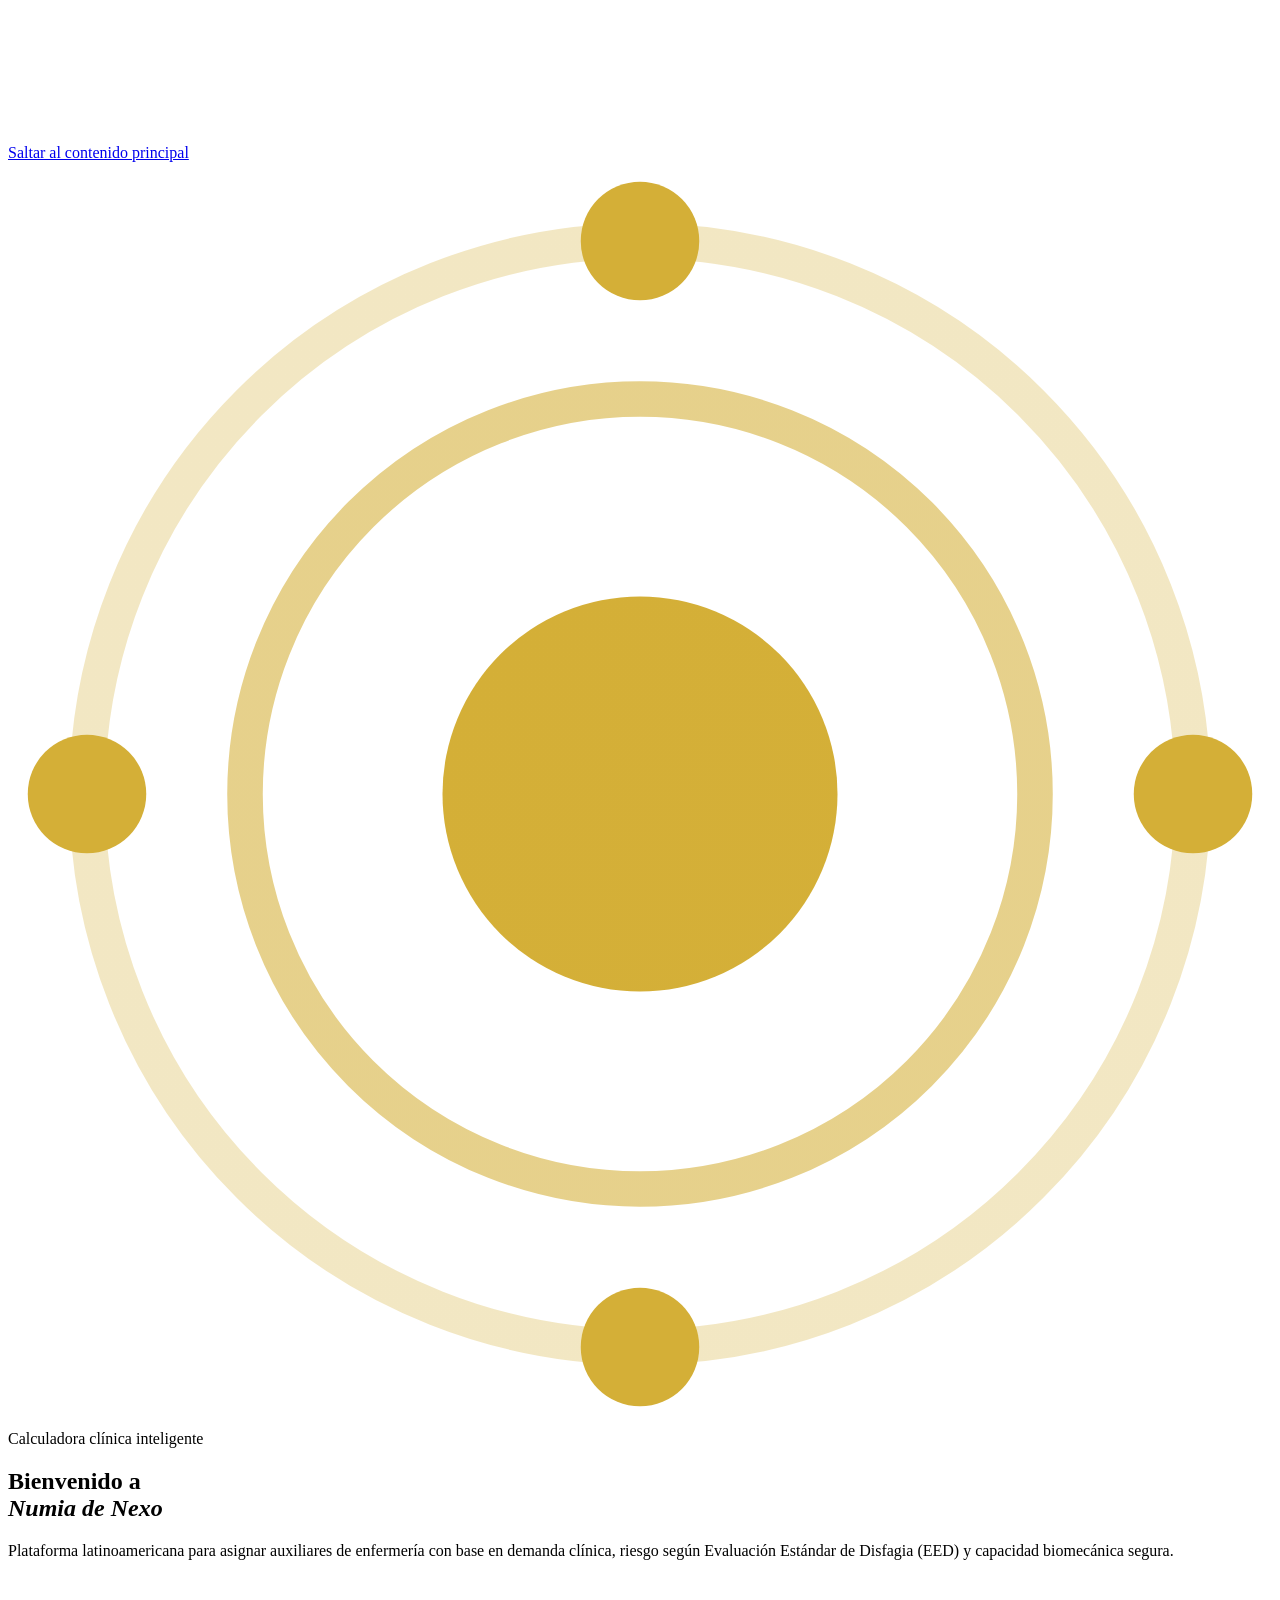
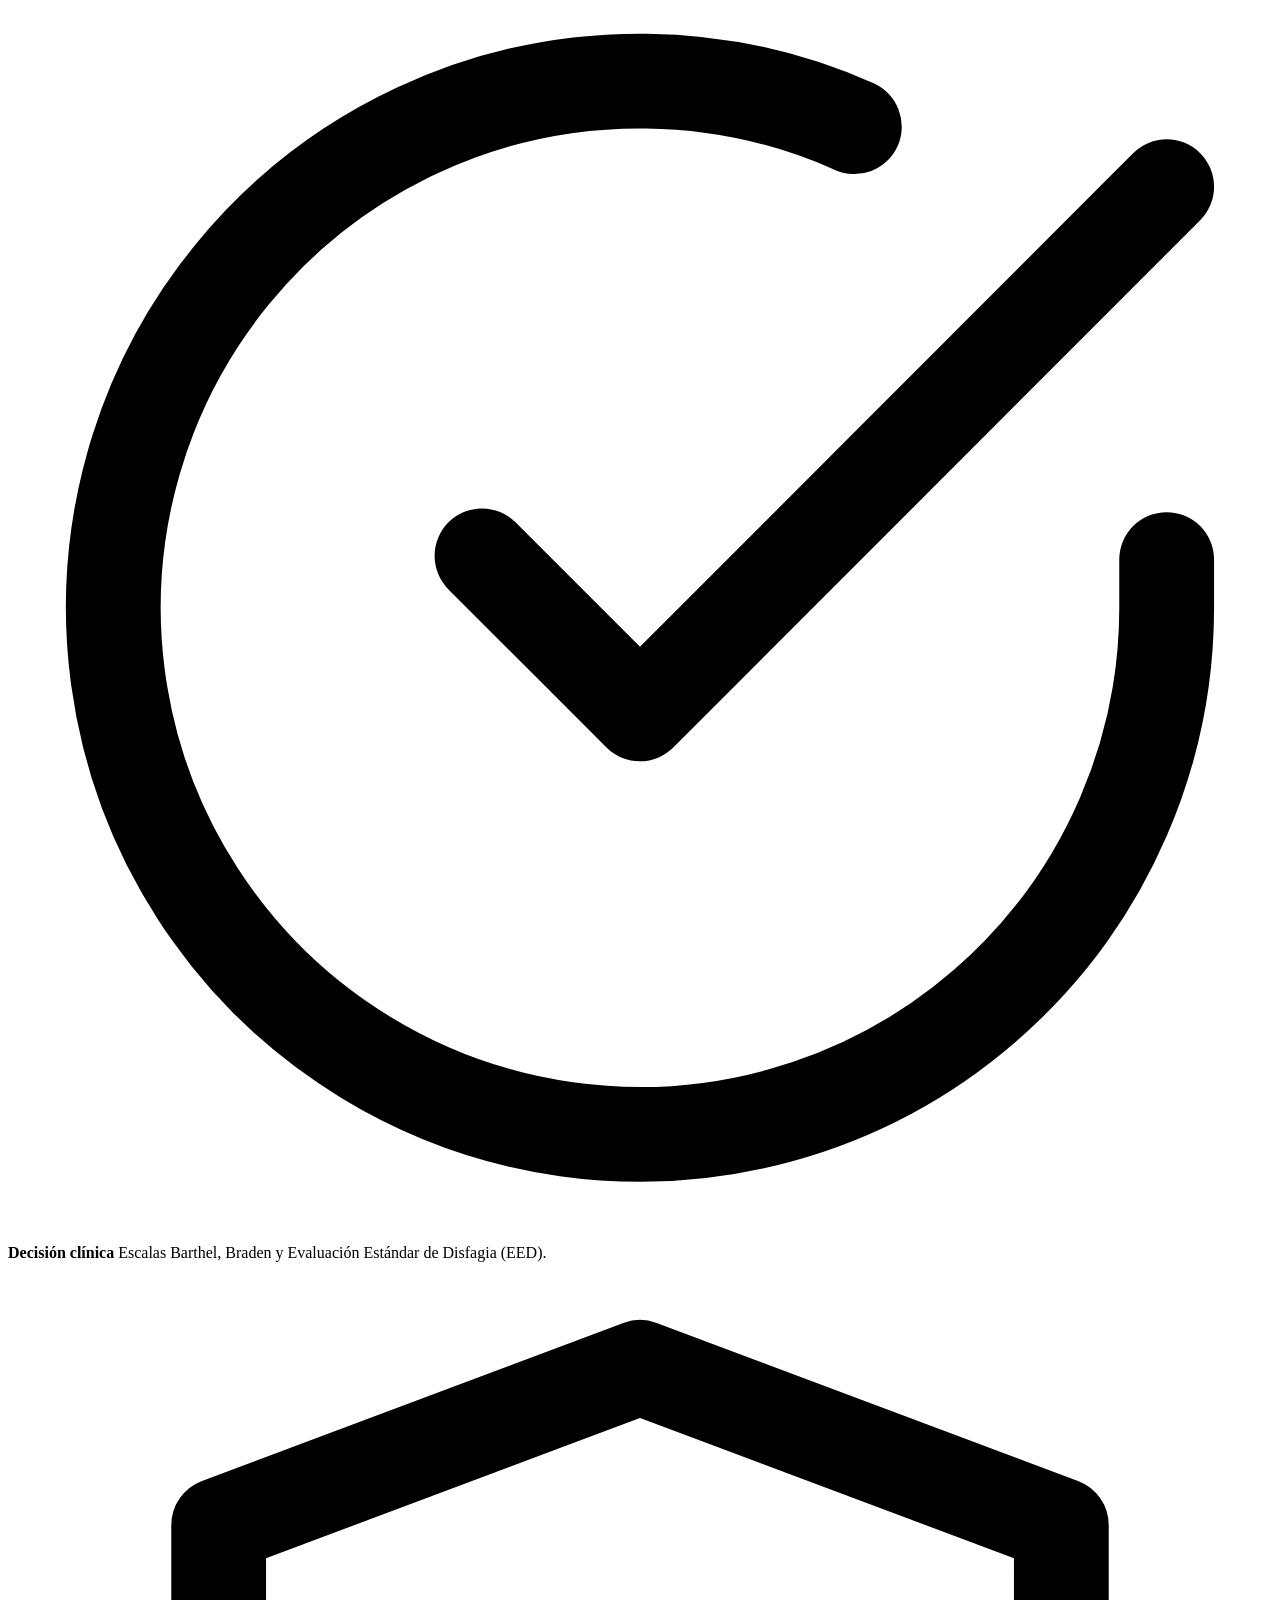
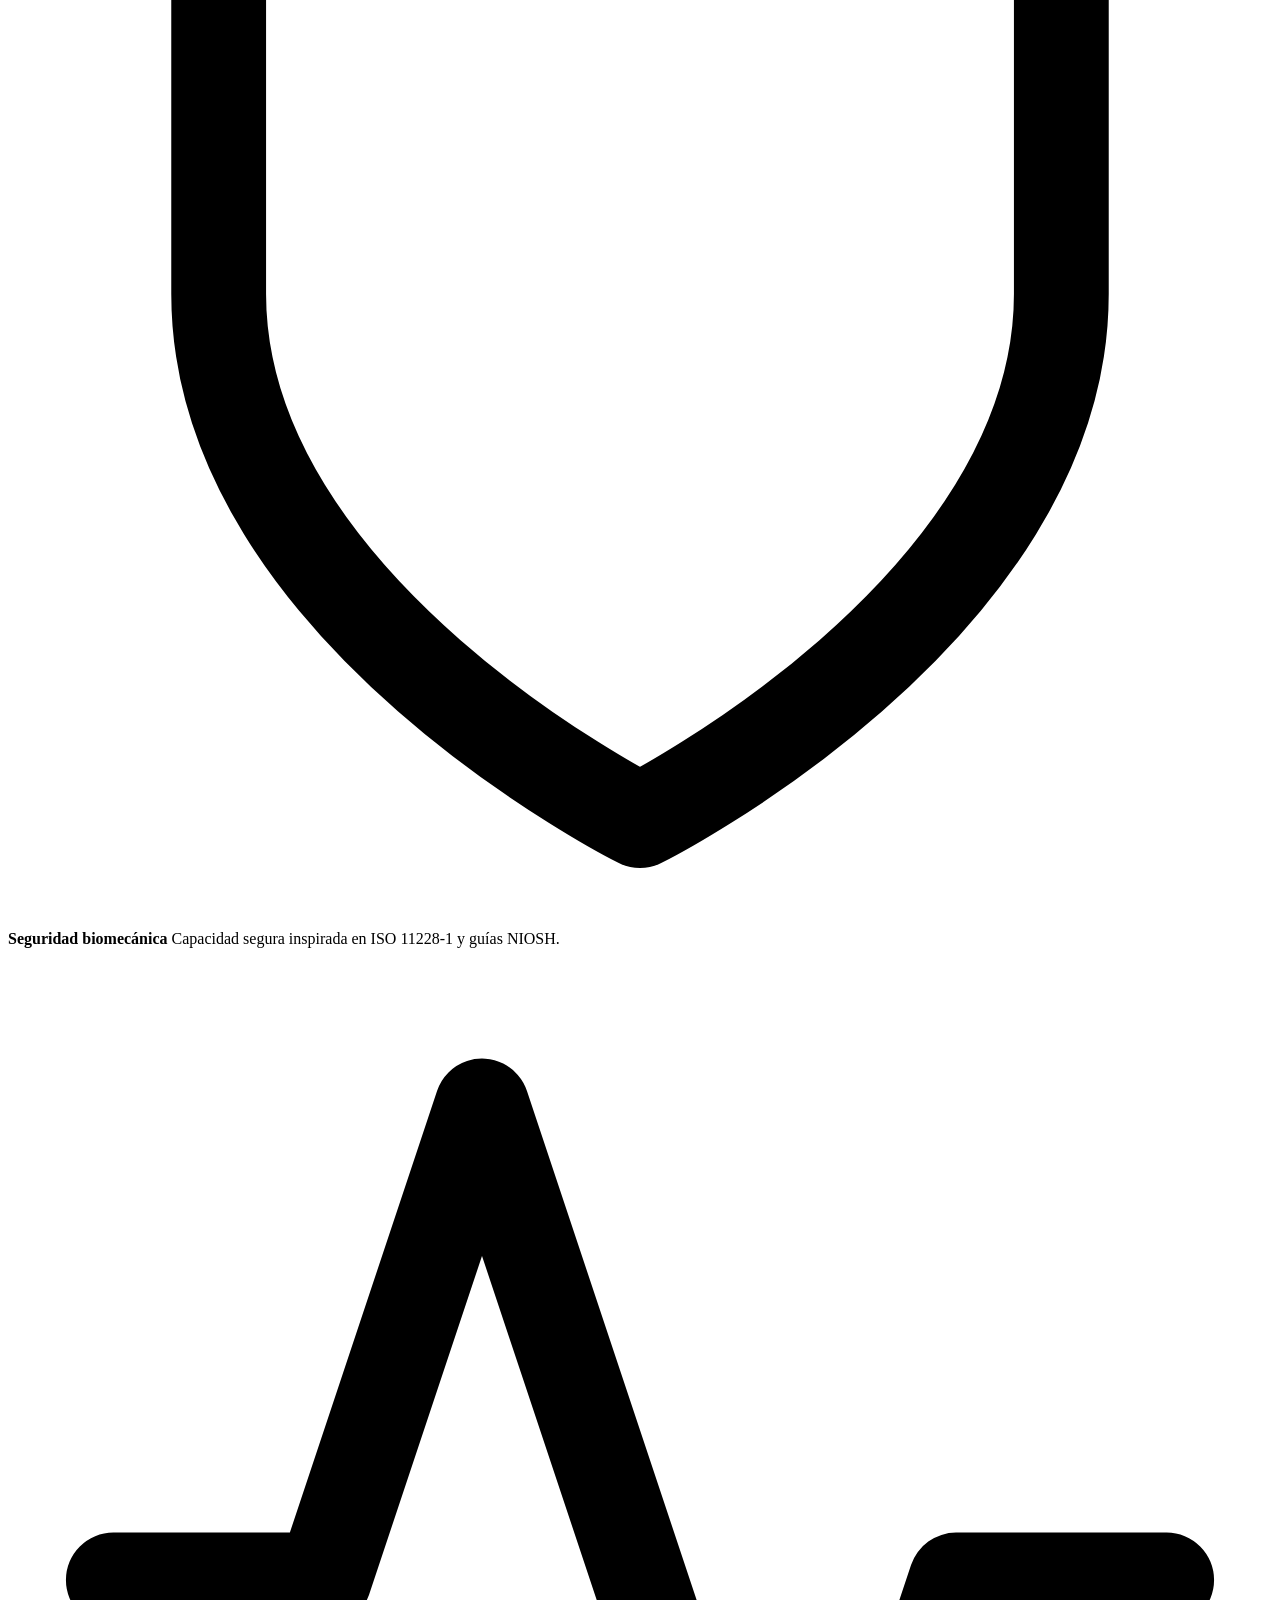
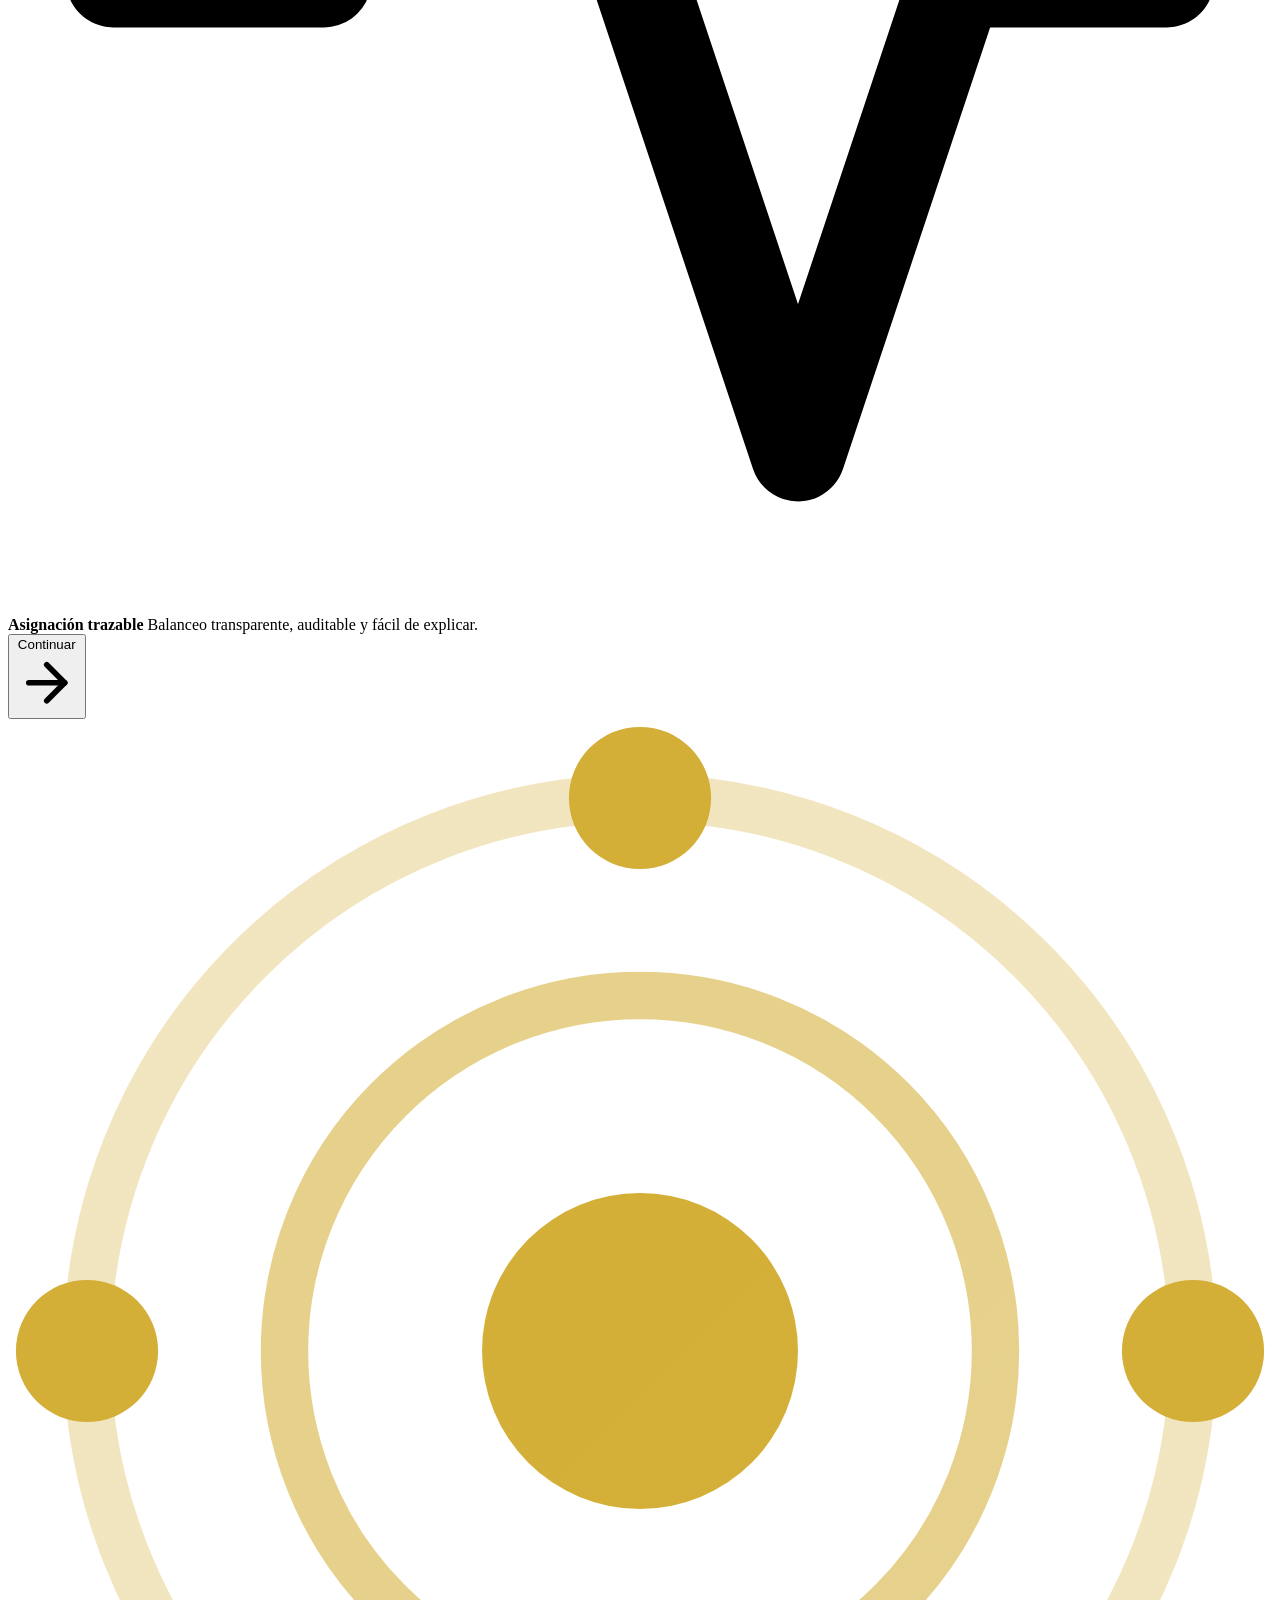
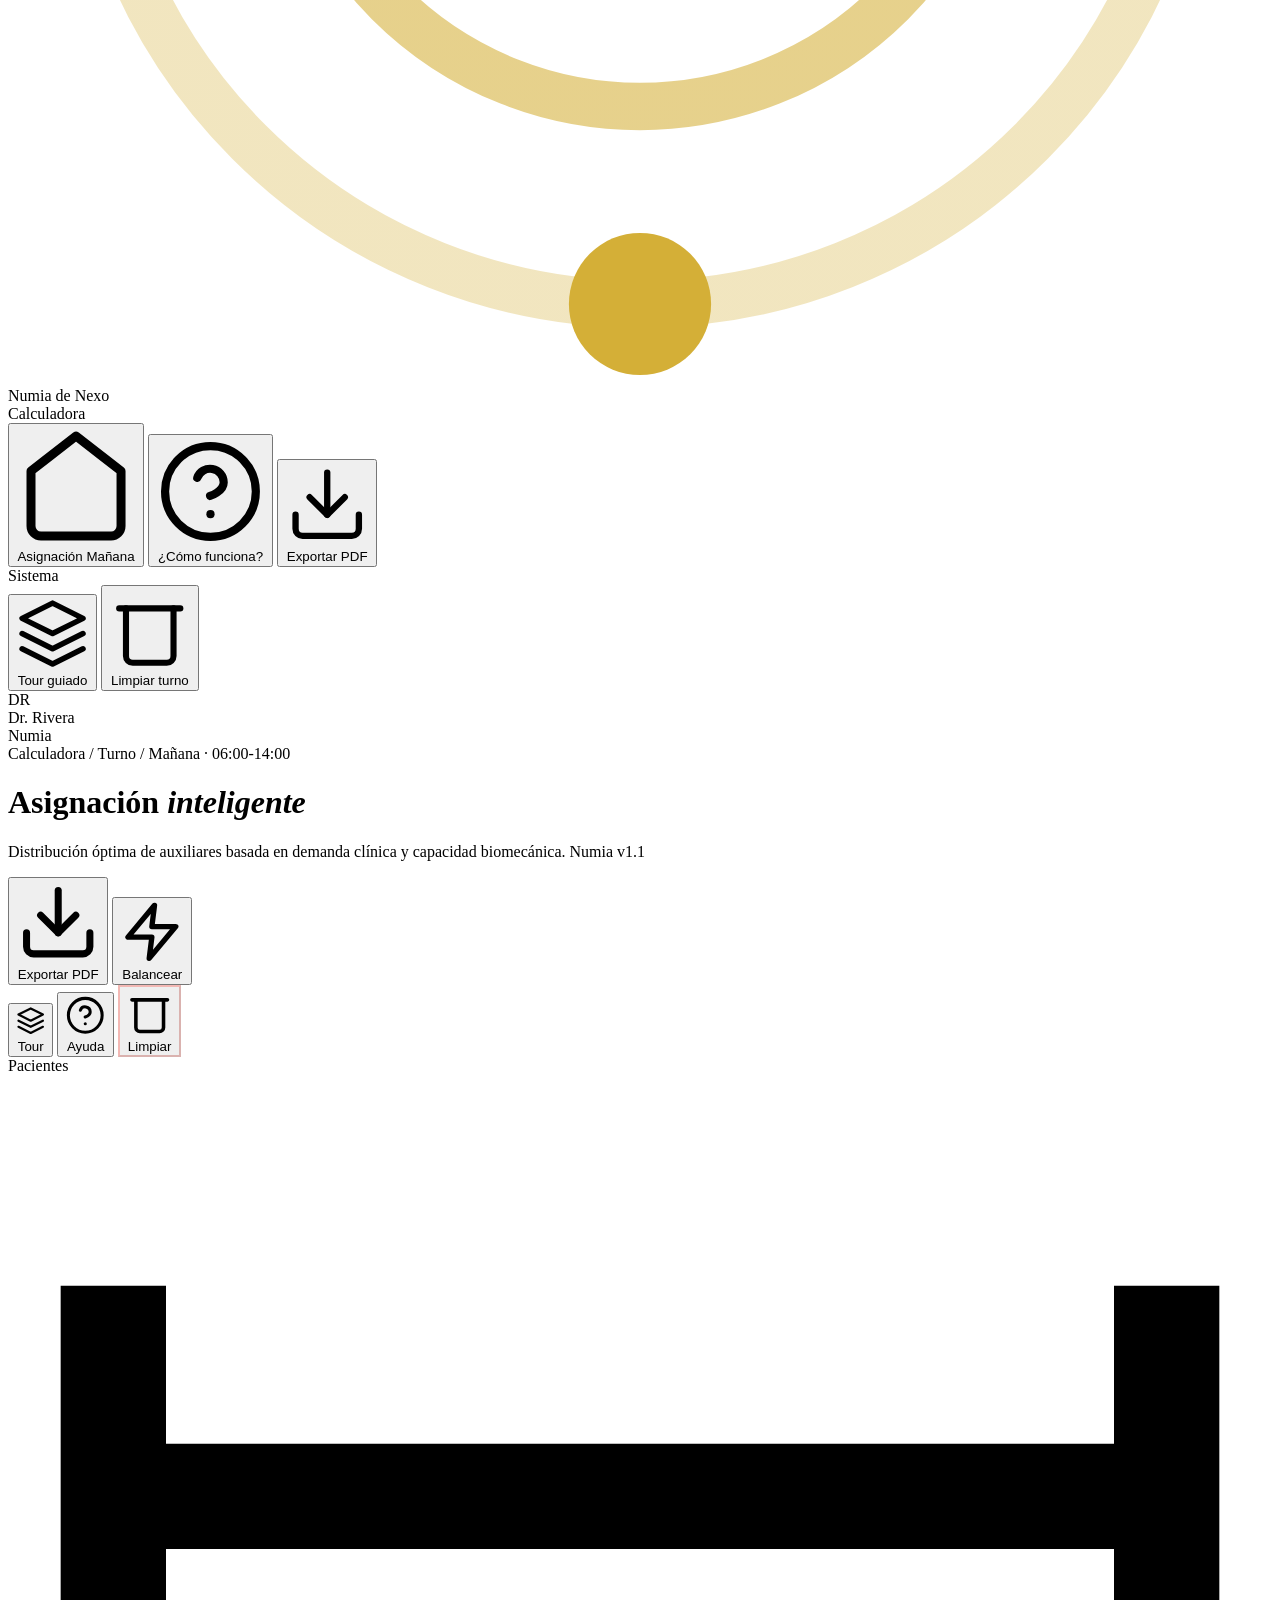
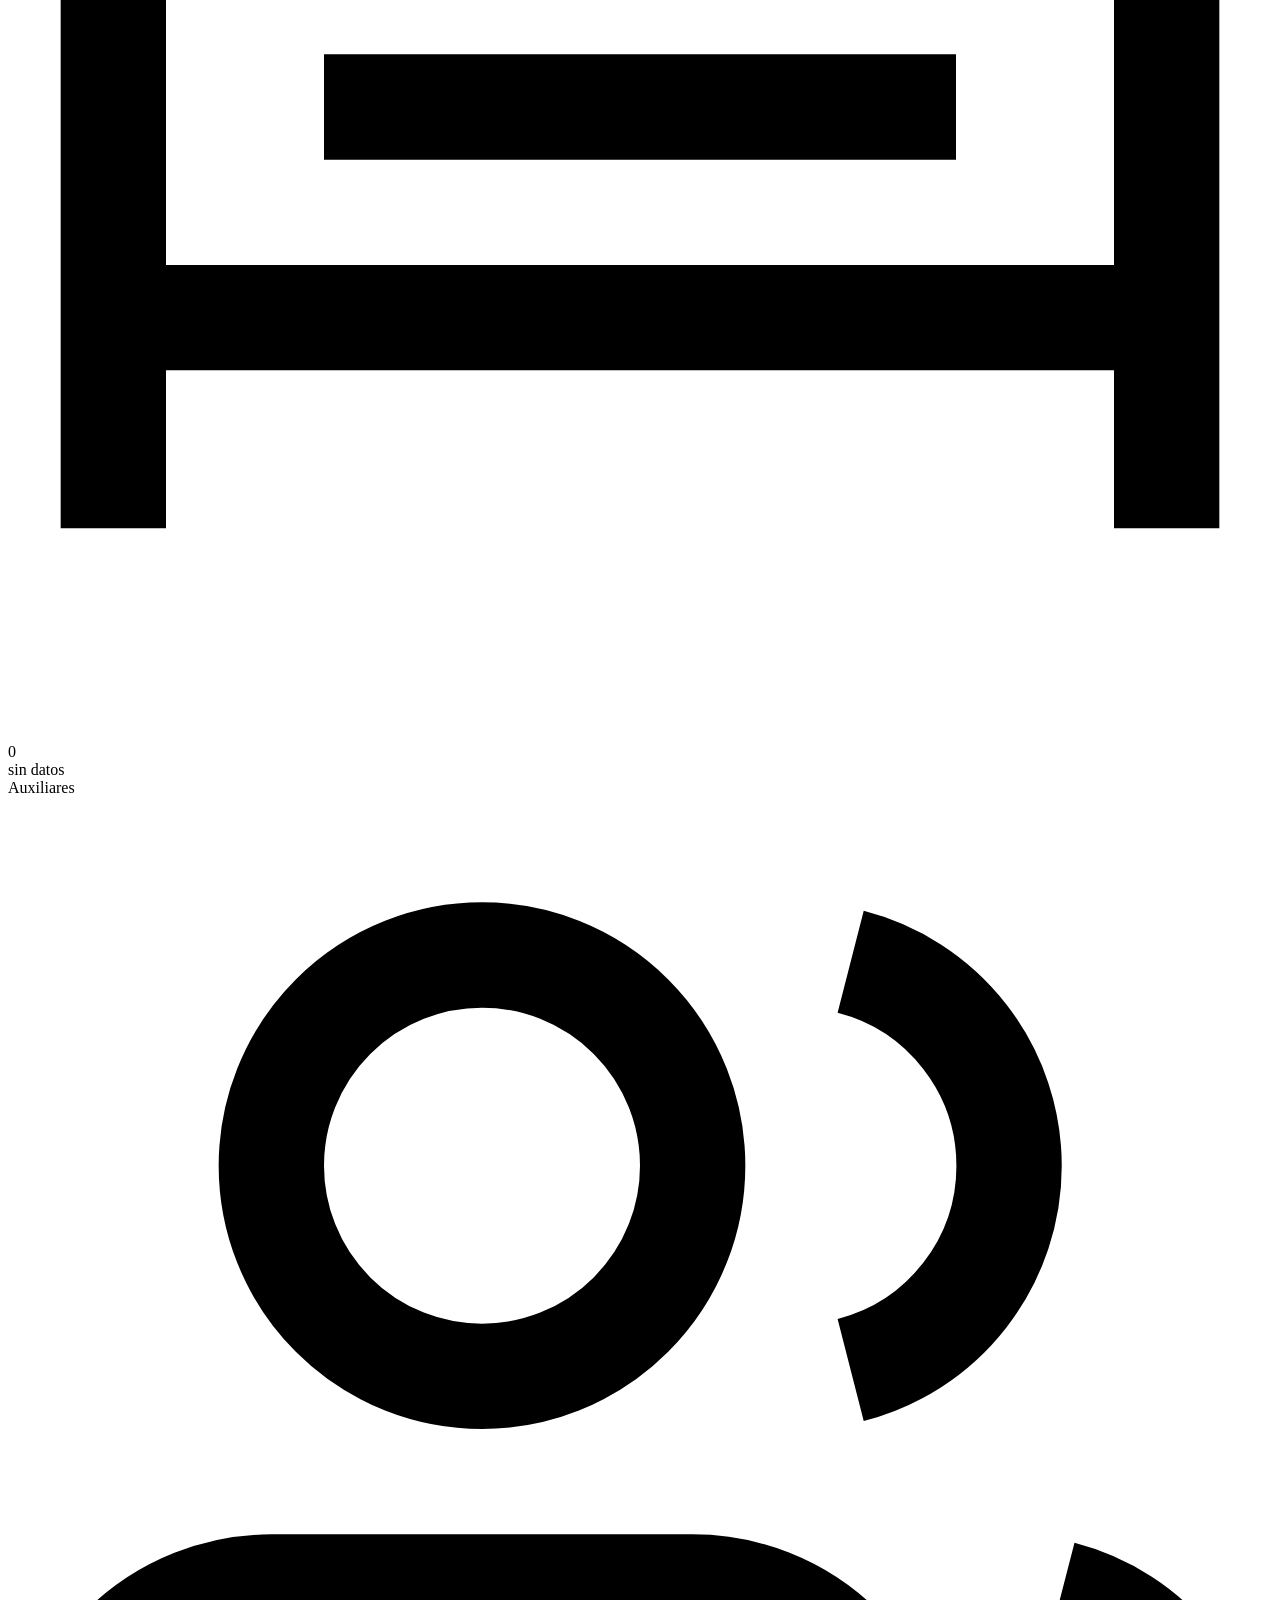
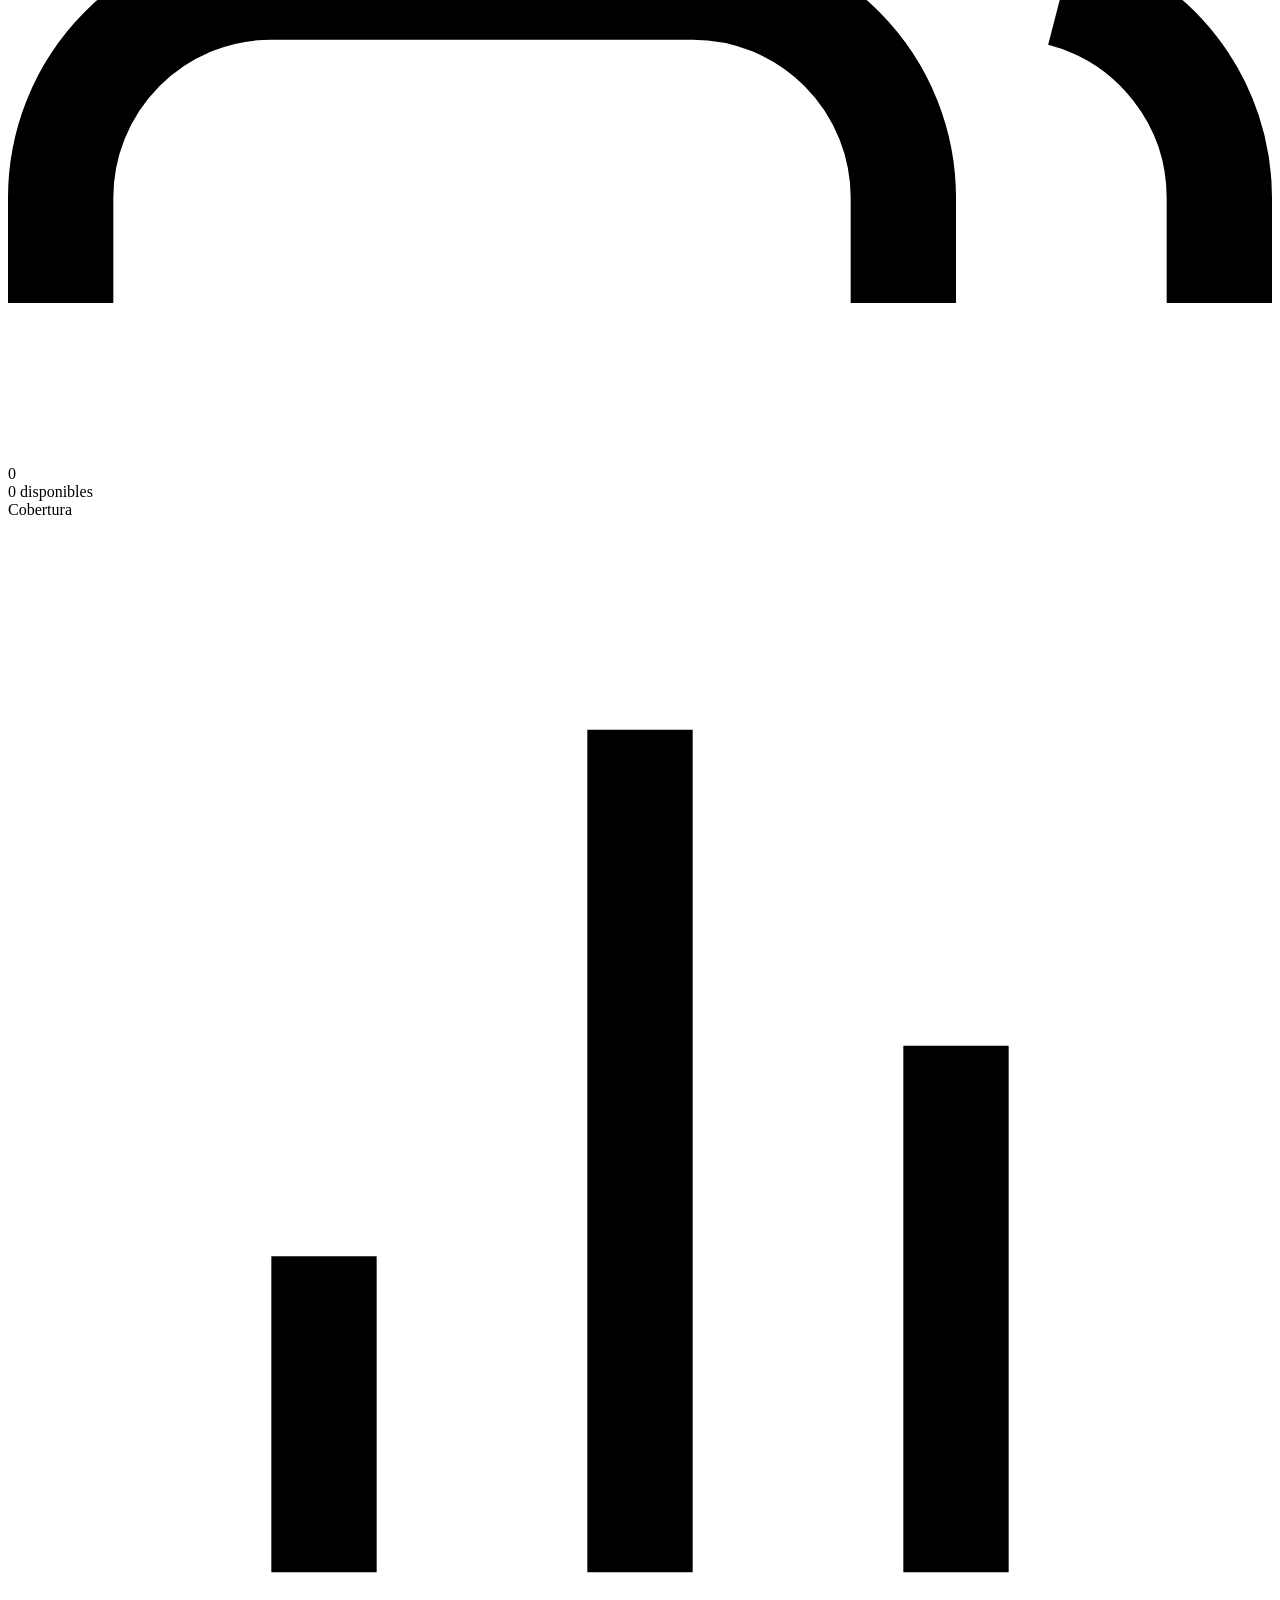
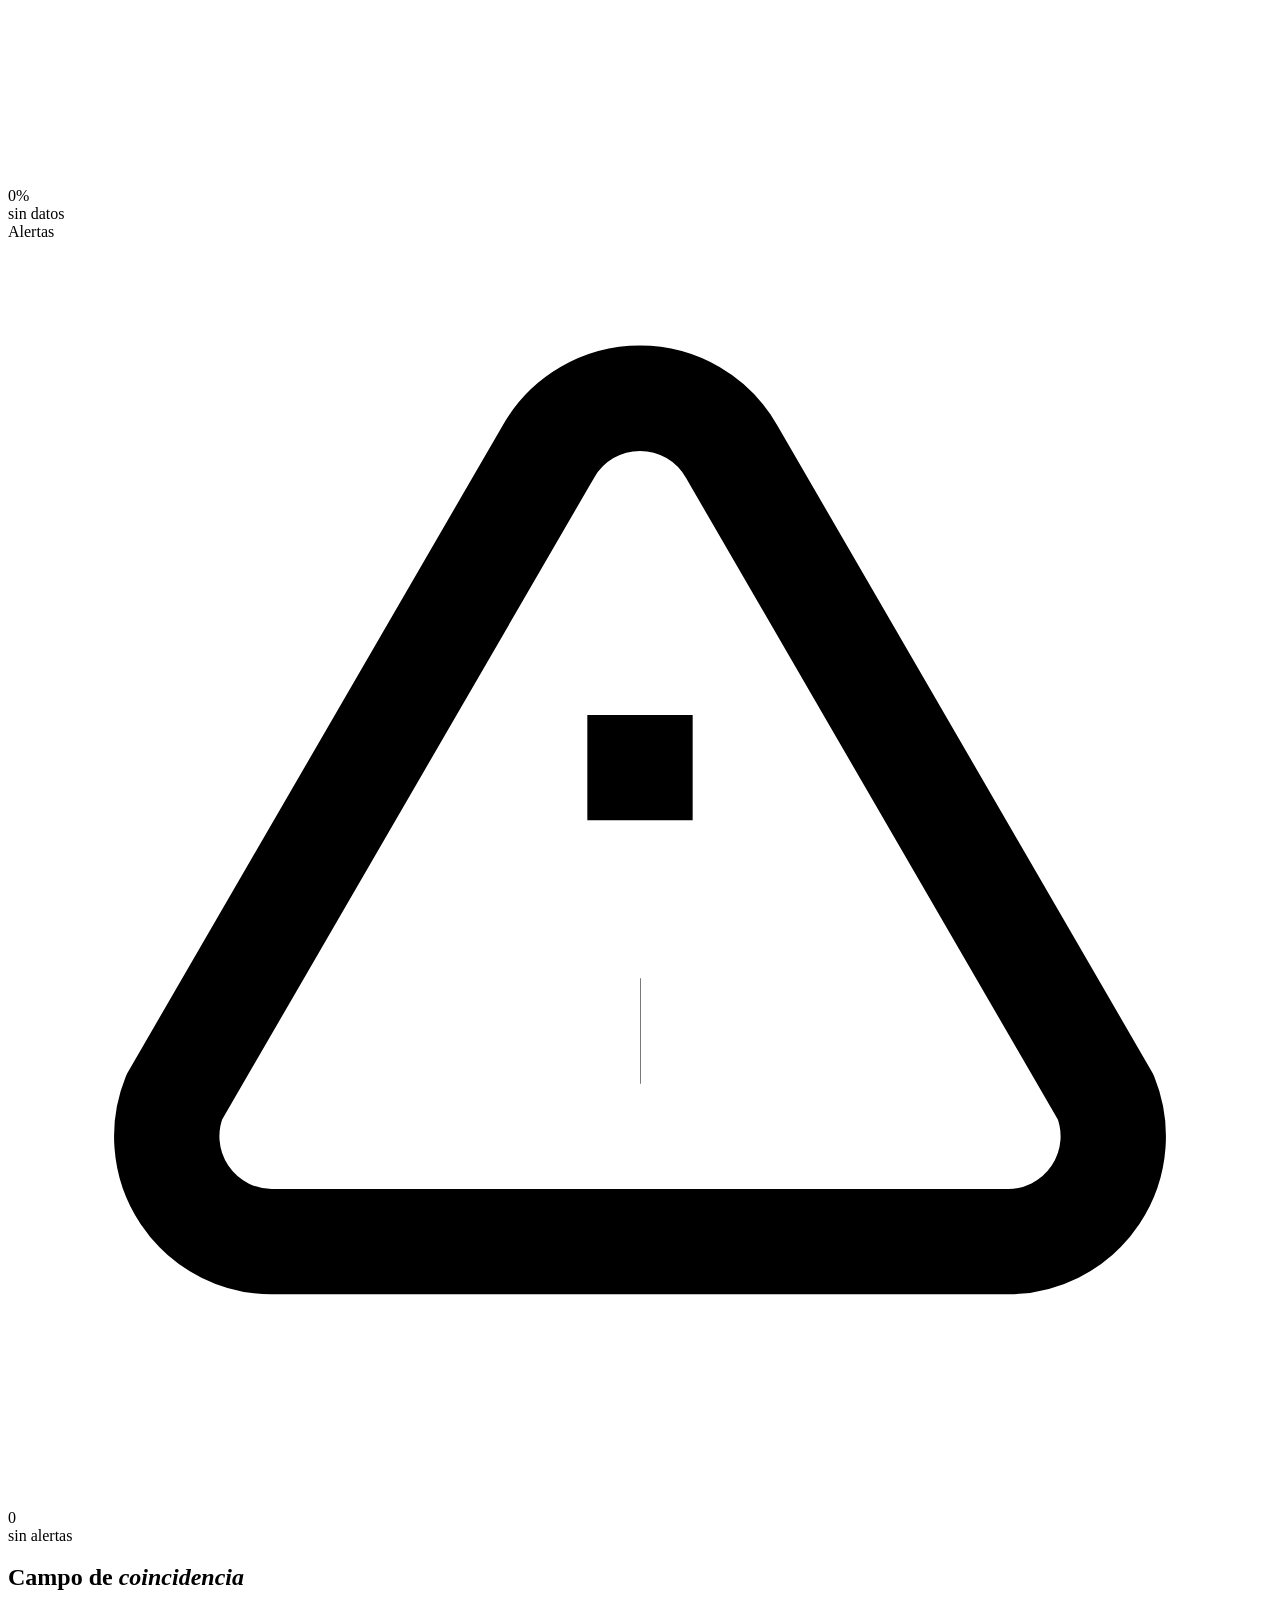
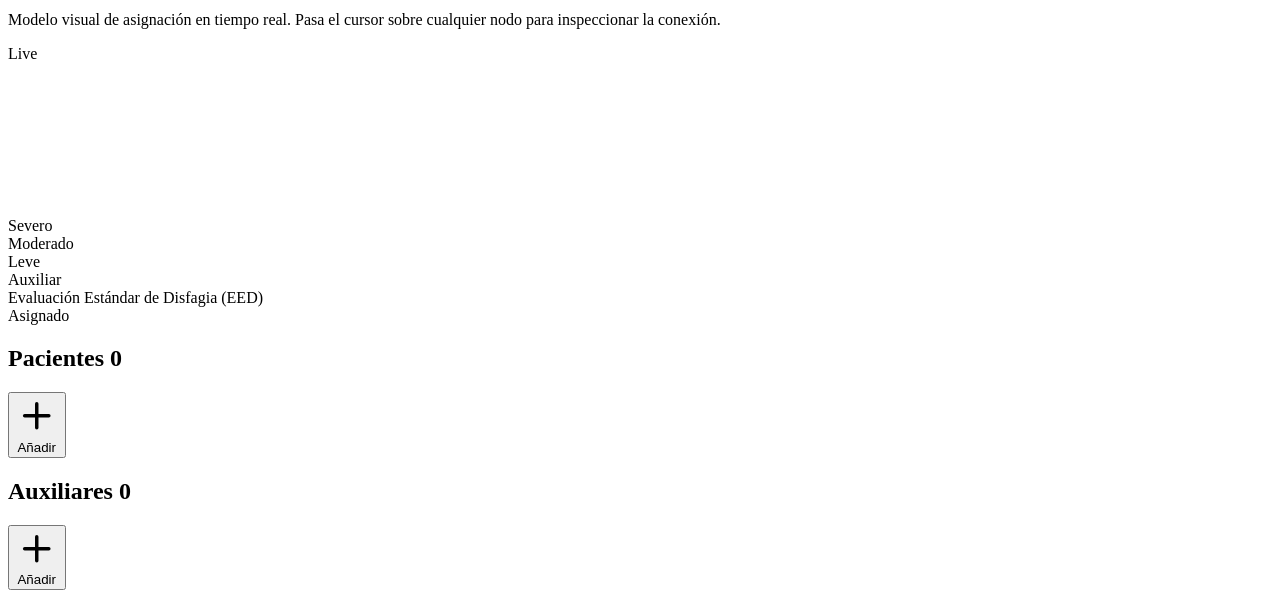
==== commit 20359032: "Fix JS syntax errors and encoding issues" ====
--- a/public/index.html
+++ b/public/index.html
@@ -1,9 +1,9 @@
-<!DOCTYPE html>
+﻿<!DOCTYPE html>
 <html lang="es">
 <head>
   <meta charset="UTF-8">
   <meta name="viewport" content="width=device-width, initial-scale=1.0">
-  <title>Numia de Nexo � Calculadora Cl�nica � v1.1</title>
+  <title>Numia de Nexo · Calculadora Clínica · v1.1</title>
   <link rel="preconnect" href="https://fonts.googleapis.com">
   <link rel="preconnect" href="https://fonts.gstatic.com" crossorigin>
   <link href="https://fonts.googleapis.com/css2?family=Inter:wght@300;400;500;600;700;800&family=Newsreader:ital,opsz,wght@0,6..72,300;0,6..72,400;1,6..72,300;1,6..72,400&family=JetBrains+Mono:wght@400;500&display=swap" rel="stylesheet">
@@ -15,7 +15,7 @@
   <div class="grain"></div>
   <div class="progress" id="progress-bar"></div>
 
-  <div class="onboarding-backdrop" id="onboarding" role="dialog" aria-modal="true" aria-label="Bienvenida, t�rminos y gu�a de Numia" tabindex="-1">
+  <div class="onboarding-backdrop" id="onboarding" role="dialog" aria-modal="true" aria-label="Bienvenida, términos y guía de Numia" tabindex="-1">
     <section class="onboarding-screen active" id="screen-welcome">
       <div class="onboarding-card">
         <div class="screen-hero">
@@ -37,11 +37,11 @@
             </svg>
           </div>
 
-          <span class="hero-eyebrow">Calculadora cl�nica inteligente</span>
+          <span class="hero-eyebrow">Calculadora clínica inteligente</span>
           <h1 class="hero-title">Bienvenido a<br><em>Numia de Nexo</em></h1>
           <p class="hero-sub">
-            Plataforma latinoamericana para asignar auxiliares de enfermer�a con base en demanda cl�nica,
-            riesgo seg�n Evaluaci�n Est�ndar de Disfagia (EED) y capacidad biomec�nica segura.
+            Plataforma latinoamericana para asignar auxiliares de enfermería con base en demanda clínica,
+            riesgo según Evaluación Estándar de Disfagia (EED) y capacidad biomecánica segura.
           </p>
 
           <div class="hero-pillars">
@@ -50,8 +50,8 @@
                 <svg viewBox="0 0 24 24" fill="none" stroke="currentColor" stroke-width="1.8" stroke-linecap="round" stroke-linejoin="round"><path d="M22 11.08V12a10 10 0 1 1-5.93-9.14"/><polyline points="22 4 12 14.01 9 11.01"/></svg>
               </div>
               <div class="pillar-text">
-                <strong>Decisi�n cl�nica</strong>
-                <span>Escalas Barthel, Braden y Evaluaci�n Est�ndar de Disfagia (EED).</span>
+                <strong>Decisión clínica</strong>
+                <span>Escalas Barthel, Braden y Evaluación Estándar de Disfagia (EED).</span>
               </div>
             </div>
             <div class="pillar">
@@ -59,8 +59,8 @@
                 <svg viewBox="0 0 24 24" fill="none" stroke="currentColor" stroke-width="1.8" stroke-linecap="round" stroke-linejoin="round"><path d="M12 22s8-4 8-10V5l-8-3-8 3v7c0 6 8 10 8 10z"/></svg>
               </div>
               <div class="pillar-text">
-                <strong>Seguridad biomec�nica</strong>
-                <span>Capacidad segura inspirada en ISO 11228-1 y gu�as NIOSH.</span>
+                <strong>Seguridad biomecánica</strong>
+                <span>Capacidad segura inspirada en ISO 11228-1 y guías NIOSH.</span>
               </div>
             </div>
             <div class="pillar">
@@ -68,8 +68,8 @@
                 <svg viewBox="0 0 24 24" fill="none" stroke="currentColor" stroke-width="1.8" stroke-linecap="round" stroke-linejoin="round"><polyline points="22 12 18 12 15 21 9 3 6 12 2 12"/></svg>
               </div>
               <div class="pillar-text">
-                <strong>Asignaci�n trazable</strong>
-                <span>Balanceo transparente, auditable y f�cil de explicar.</span>
+                <strong>Asignación trazable</strong>
+                <span>Balanceo transparente, auditable y fácil de explicar.</span>
               </div>
             </div>
           </div>
@@ -95,45 +95,45 @@
             <svg viewBox="0 0 24 24" width="13" height="13" fill="none" stroke="currentColor" stroke-width="2" stroke-linecap="round" stroke-linejoin="round"><path d="M12 22s8-4 8-10V5l-8-3-8 3v7c0 6 8 10 8 10z"/></svg>
             Marco legal
           </span>
-          <h2 class="legal-title">T�rminos, condiciones<br>y <em>pol�tica de datos</em></h2>
-          <p class="legal-meta">Numia de Nexo � Ley 1581 de 2012 � Rep�blica de Colombia</p>
+          <h2 class="legal-title">Términos, condiciones<br>y <em>política de datos</em></h2>
+          <p class="legal-meta">Numia de Nexo · Ley 1581 de 2012 · República de Colombia</p>
         </header>
 
-        <div class="legal-scroll" id="legal-scroll" tabindex="0" role="region" aria-label="Texto de t�rminos y pol�tica de datos">
-          <article class="legal-section">
-            <h3>1. Naturaleza y prop�sito de Numia</h3>
-            <p><strong>Numia de Nexo</strong> es una herramienta digital de apoyo a la decisi�n cl�nica para asistir a profesionales de la salud en la asignaci�n de auxiliares de enfermer�a.</p>
-            <p><strong>Numia no reemplaza el juicio cl�nico profesional.</strong> Las recomendaciones son orientativas y deben ser validadas por personal calificado.</p>
+        <div class="legal-scroll" id="legal-scroll" tabindex="0" role="region" aria-label="Texto de términos y política de datos">
+          <article class="legal-section">
+            <h3>1. Naturaleza y propósito de Numia</h3>
+            <p><strong>Numia de Nexo</strong> es una herramienta digital de apoyo a la decisión clínica para asistir a profesionales de la salud en la asignación de auxiliares de enfermería.</p>
+            <p><strong>Numia no reemplaza el juicio clínico profesional.</strong> Las recomendaciones son orientativas y deben ser validadas por personal calificado.</p>
           </article>
           <article class="legal-section">
             <h3>2. Tratamiento de datos personales</h3>
-            <p>En cumplimiento de la <strong>Ley Estatutaria 1581 de 2012</strong> y el <strong>Decreto 1377 de 2013</strong>, Numia recolecta �nicamente la informaci�n necesaria para su operaci�n.</p>
+            <p>En cumplimiento de la <strong>Ley Estatutaria 1581 de 2012</strong> y el <strong>Decreto 1377 de 2013</strong>, Numia recolecta únicamente la información necesaria para su operación.</p>
             <ul>
-              <li>Identificaci�n interna del paciente: cama, alias o iniciales.</li>
-              <li>Datos cl�nicos: peso, Barthel, Braden y factores de la Evaluaci�n Est�ndar de Disfagia (EED).</li>
+              <li>Identificación interna del paciente: cama, alias o iniciales.</li>
+              <li>Datos clínicos: peso, Barthel, Braden y factores de la Evaluación Estándar de Disfagia (EED).</li>
               <li>Datos del personal: nombre, identificador de turno y peso corporal.</li>
             </ul>
-            <p><strong>Numia no almacena c�dula, historia cl�nica completa ni diagn�sticos detallados.</strong> Toda la informaci�n es tratada bajo estrictos est�ndares de confidencialidad.</p>
+            <p><strong>Numia no almacena cédula, historia clínica completa ni diagnósticos detallados.</strong> Toda la información es tratada bajo estrictos estándares de confidencialidad.</p>
           </article>
           <article class="legal-section">
             <h3>3. Derechos del titular</h3>
-            <p>Todo titular puede conocer, actualizar, rectificar o solicitar supresi�n de sus datos, as� como presentar quejas ante la Superintendencia de Industria y Comercio.</p>
-          </article>
-          <article class="legal-section">
-            <h3>4. Finalidad y limitaci�n de uso</h3>
+            <p>Todo titular puede conocer, actualizar, rectificar o solicitar supresión de sus datos, así como presentar quejas ante la Superintendencia de Industria y Comercio.</p>
+          </article>
+          <article class="legal-section">
+            <h3>4. Finalidad y limitación de uso</h3>
             <p>Los datos se usan para calcular demanda de cuidado, determinar elegibilidad auxiliar-paciente y generar reportes operativos del turno actual.</p>
             <p>Numia no comercializa, comparte ni transfiere datos a terceros con fines publicitarios o comerciales.</p>
           </article>
           <article class="legal-section">
             <h3>5. Responsabilidad</h3>
-            <p>La instituci�n usuaria es responsable de validar la idoneidad del personal, aplicar protocolos cl�nicos y tomar la decisi�n final de asignaci�n.</p>
+            <p>La institución usuaria es responsable de validar la idoneidad del personal, aplicar protocolos clínicos y tomar la decisión final de asignación.</p>
           </article>
           <article class="legal-section">
             <h3>6. Propiedad intelectual</h3>
             <p>La interfaz, algoritmo, marca y componentes visuales de <strong>Numia de Nexo</strong> son propiedad intelectual de sus titulares.</p>
           </article>
           <article class="legal-section">
-            <p class="mono"><strong>�ltima actualizaci�n:</strong> Mayo de 2026 � <strong>Versi�n documental:</strong> 1.1</p>
+            <p class="mono"><strong>Última actualización:</strong> Mayo de 2026 · <strong>Versión documental:</strong> 1.1</p>
           </article>
         </div>
 
@@ -141,7 +141,7 @@
           <label class="consent-row">
             <input type="checkbox" id="c1" onchange="toggleConsent('c1')" style="position: absolute; opacity: 0; pointer-events: none;">
             <span class="consent-check" aria-hidden="true"></span>
-            <span class="consent-text">He le�do y <strong>acepto los t�rminos y condiciones</strong> de uso de Numia de Nexo.</span>
+            <span class="consent-text">He leído y <strong>acepto los términos y condiciones</strong> de uso de Numia de Nexo.</span>
           </label>
           <label class="consent-row">
             <input type="checkbox" id="c2" onchange="toggleConsent('c2')" style="position: absolute; opacity: 0; pointer-events: none;">
@@ -158,7 +158,7 @@
           </div>
           <button class="btn btn-ghost" type="button" onclick="goToScreen('welcome')">
             <svg viewBox="0 0 24 24" fill="none" stroke="currentColor" stroke-width="2" stroke-linecap="round" stroke-linejoin="round"><line x1="19" y1="12" x2="5" y2="12"/><polyline points="12 19 5 12 12 5"/></svg>
-            Atr�s
+            Atrás
           </button>
           <button class="btn btn-tinted" id="btn-accept-legal" type="button" onclick="acceptLegal()" disabled>
             Aceptar y continuar
@@ -171,9 +171,9 @@
     <section class="onboarding-screen" id="screen-tour" hidden inert aria-hidden="true">
       <div class="onboarding-card">
         <div class="screen-hero">
-          <span class="hero-eyebrow">C�mo usar Numia</span>
-          <h2 class="hero-title">Tres pasos.<br><em>Una asignaci�n �ptima.</em></h2>
-          <p class="hero-sub">El algoritmo combina severidad cl�nica, peso del paciente y capacidad disponible del auxiliar.</p>
+          <span class="hero-eyebrow">Cómo usar Numia</span>
+          <h2 class="hero-title">Tres pasos.<br><em>Una asignación óptima.</em></h2>
+          <p class="hero-sub">El algoritmo combina severidad clínica, peso del paciente y capacidad disponible del auxiliar.</p>
           <div class="tour-steps">
             <div class="tour-step">
               <div class="tour-step-num">1</div>
@@ -186,7 +186,7 @@
               <div class="tour-step-num">2</div>
               <div>
                 <div class="tour-step-title">Registra auxiliares</div>
-                <div class="tour-step-desc">Cada auxiliar recibe un <strong>Tipo 1-5</strong> seg�n peso corporal y capacidad segura.</div>
+                <div class="tour-step-desc">Cada auxiliar recibe un <strong>Tipo 1-5</strong> según peso corporal y capacidad segura.</div>
               </div>
             </div>
             <div class="tour-step">
@@ -240,16 +240,16 @@
         </div>
       </div>
 
-      <nav class="nav-section" aria-label="Navegaci�n principal">
+      <nav class="nav-section" aria-label="Navegación principal">
         <div class="nav-label">Calculadora</div>
         <button class="nav-item active" type="button">
           <svg viewBox="0 0 24 24" fill="none" stroke="currentColor" stroke-width="1.8" stroke-linecap="round" stroke-linejoin="round"><path d="M3 9l9-7 9 7v11a2 2 0 0 1-2 2H5a2 2 0 0 1-2-2z"/></svg>
-          Asignaci�n
-          <span class="badge" id="nav-shift">Ma�ana</span>
+          Asignación
+          <span class="badge" id="nav-shift">Mañana</span>
         </button>
         <button class="nav-item" type="button" onclick="showHelp()">
           <svg viewBox="0 0 24 24" fill="none" stroke="currentColor" stroke-width="1.8" stroke-linecap="round" stroke-linejoin="round"><circle cx="12" cy="12" r="10"/><path d="M9.09 9a3 3 0 0 1 5.83 1c0 2-3 3-3 3"/><line x1="12" y1="17" x2="12.01" y2="17"/></svg>
-          �C�mo funciona?
+          ¿Cómo funciona?
         </button>
         <button class="nav-item" type="button" onclick="exportReportPdf()">
           <svg viewBox="0 0 24 24" fill="none" stroke="currentColor" stroke-width="1.8" stroke-linecap="round" stroke-linejoin="round"><path d="M21 15v4a2 2 0 0 1-2 2H5a2 2 0 0 1-2-2v-4"/><polyline points="7 10 12 15 17 10"/><line x1="12" y1="15" x2="12" y2="3"/></svg>
@@ -257,7 +257,7 @@
         </button>
       </nav>
 
-      <nav class="nav-section" aria-label="Navegaci�n del sistema">
+      <nav class="nav-section" aria-label="Navegación del sistema">
         <div class="nav-label">Sistema</div>
         <button class="nav-item" type="button" onclick="showWelcome()">
           <svg viewBox="0 0 24 24" fill="none" stroke="currentColor" stroke-width="1.8" stroke-linecap="round" stroke-linejoin="round"><path d="M12 2L2 7l10 5 10-5-10-5z"/><path d="M2 17l10 5 10-5M2 12l10 5 10-5"/></svg>
@@ -286,11 +286,11 @@
             <span>/</span>
             <span>Turno</span>
             <span>/</span>
-            <span class="current" id="current-shift">Ma�ana � 06:00-14:00</span>
-          </div>
-          <h1 class="page-title">Asignaci�n <em>inteligente</em></h1>
+            <span class="current" id="current-shift">Mañana · 06:00-14:00</span>
+          </div>
+          <h1 class="page-title">Asignación <em>inteligente</em></h1>
           <p class="page-subtitle">
-            Distribuci�n �ptima de auxiliares basada en demanda cl�nica y capacidad biomec�nica.
+            Distribución óptima de auxiliares basada en demanda clínica y capacidad biomecánica.
             <span class="ai-pill"><span class="dot"></span> Numia v1.1</span>
           </p>
         </div>
@@ -360,7 +360,7 @@
         <header class="matchfield-header">
           <div>
             <h2 class="matchfield-title">Campo de <em>coincidencia</em></h2>
-            <p class="matchfield-sub">Modelo visual de asignaci�n en tiempo real. Pasa el cursor sobre cualquier nodo para inspeccionar la conexi�n.</p>
+            <p class="matchfield-sub">Modelo visual de asignación en tiempo real. Pasa el cursor sobre cualquier nodo para inspeccionar la conexión.</p>
           </div>
           <span class="ai-pill"><span class="dot"></span> Live</span>
         </header>
@@ -371,7 +371,7 @@
           <div class="legend-item"><span class="legend-dot" style="background: var(--orange); color: var(--orange)"></span> Moderado</div>
           <div class="legend-item"><span class="legend-dot" style="background: var(--green); color: var(--green)"></span> Leve</div>
           <div class="legend-item"><span class="legend-dot" style="background: var(--blue); color: var(--blue)"></span> Auxiliar</div>
-          <div class="legend-item"><span class="legend-dot" style="background: var(--purple); color: var(--purple)"></span> Evaluaci�n Est�ndar de Disfagia (EED)</div>
+          <div class="legend-item"><span class="legend-dot" style="background: var(--purple); color: var(--purple)"></span> Evaluación Estándar de Disfagia (EED)</div>
           <div class="legend-item"><span class="legend-line" style="background: var(--gold); box-shadow: 0 0 8px var(--gold)"></span> Asignado</div>
         </div>
       </section>
@@ -383,7 +383,7 @@
             <div class="panel-actions">
               <button class="btn" type="button" onclick="openPatientModal()">
                 <svg viewBox="0 0 24 24" fill="none" stroke="currentColor" stroke-width="2" stroke-linecap="round" stroke-linejoin="round"><line x1="12" y1="5" x2="12" y2="19"/><line x1="5" y1="12" x2="19" y2="12"/></svg>
-                A�adir
+                Añadir
               </button>
             </div>
           </header>
@@ -396,7 +396,7 @@
             <div class="panel-actions">
               <button class="btn" type="button" onclick="openAuxModal()">
                 <svg viewBox="0 0 24 24" fill="none" stroke="currentColor" stroke-width="2" stroke-linecap="round" stroke-linejoin="round"><line x1="12" y1="5" x2="12" y2="19"/><line x1="5" y1="12" x2="19" y2="12"/></svg>
-                A�adir
+                Añadir
               </button>
             </div>
           </header>
@@ -410,7 +410,7 @@
     <form class="modal" role="dialog" aria-modal="true" aria-labelledby="patient-title" onsubmit="savePatient(); return false;">
       <header class="modal-header">
         <h2 class="modal-title" id="patient-title">Registrar <em>paciente</em></h2>
-        <p class="modal-subtitle">Numia calcula demanda de cuidado a partir de escalas cl�nicas y Evaluaci�n Est�ndar de Disfagia (EED).</p>
+        <p class="modal-subtitle">Numia calcula demanda de cuidado a partir de escalas clínicas y Evaluación Estándar de Disfagia (EED).</p>
       </header>
       <div class="modal-body">
         <div class="form-section-header">
@@ -418,15 +418,15 @@
         </div>
         <div class="form-grid">
           <div class="field">
-            <label class="field-label" for="p-bed">Cama <span class="field-hint" id="hint-p-bed">n�mero</span></label>
+            <label class="field-label" for="p-bed">Cama <span class="field-hint" id="hint-p-bed">número</span></label>
             <input class="input" id="p-bed" type="number" min="1" step="1" required placeholder="101" aria-describedby="hint-p-bed">
           </div>
           <div class="field">
             <label class="field-label" for="p-name">Nombre <span class="field-hint" id="hint-p-name">paciente</span></label>
-            <input class="input" id="p-name" type="text" required placeholder="Mar�a Gonz�lez" aria-describedby="hint-p-name">
+            <input class="input" id="p-name" type="text" required placeholder="María González" aria-describedby="hint-p-name">
           </div>
           <div class="field full">
-            <label class="field-label" for="p-weight">Peso del paciente <span class="field-hint" id="hint-p-weight">kg � puntaje 1-6</span></label>
+            <label class="field-label" for="p-weight">Peso del paciente <span class="field-hint" id="hint-p-weight">kg • puntaje 1-6</span></label>
             <input class="input" id="p-weight" type="number" min="0" step="any" required placeholder="65" aria-describedby="hint-p-weight">
           </div>
         </div>
@@ -446,27 +446,27 @@
         </div>
 
         <div class="form-section-header" style="margin-top:2rem">
-          <div class="form-section-title">Evaluaci�n Est�ndar de Disfagia (EED)</div>
+          <div class="form-section-title">Evaluación Estándar de Disfagia (EED)</div>
         </div>
         <div id="bronco-container"></div>
         
         <div class="preview-card" aria-live="polite">
           <div class="preview-label">
             <svg width="11" height="11" viewBox="0 0 24 24" fill="none" stroke="currentColor" stroke-width="2"><circle cx="12" cy="12" r="10"/><polyline points="12 6 12 12 16 14"/></svg>
-            C�lculo Numia
+            Cálculo Numia
           </div>
           <div class="preview-grid">
             <div>
-              <div class="preview-stat-value" id="prev-score">�</div>
+              <div class="preview-stat-value" id="prev-score">—</div>
               <div class="preview-stat-label">Puntaje</div>
             </div>
             <div>
-              <div class="preview-stat-value small" id="prev-risk">�</div>
+              <div class="preview-stat-value small" id="prev-risk">—</div>
               <div class="preview-stat-label">Demanda</div>
             </div>
             <div>
-              <div class="preview-stat-value small" id="prev-aux">�</div>
-              <div class="preview-stat-label">Aux m�nimo</div>
+              <div class="preview-stat-value small" id="prev-aux">—</div>
+              <div class="preview-stat-label">Aux mínimo</div>
             </div>
           </div>
           <div class="preview-explain" id="prev-explain"></div>
@@ -483,7 +483,7 @@
     <form class="modal" role="dialog" aria-modal="true" aria-labelledby="aux-title" onsubmit="saveAux(); return false;">
       <header class="modal-header">
         <h2 class="modal-title" id="aux-title">Registrar <em>auxiliar</em></h2>
-        <p class="modal-subtitle">Numia calcula tipo biomec�nico y capacidad operativa segura.</p>
+        <p class="modal-subtitle">Numia calcula tipo biomecánico y capacidad operativa segura.</p>
       </header>
       <div class="modal-body">
         <div class="form-grid">
@@ -493,30 +493,30 @@
           </div>
           <div class="field">
             <label class="field-label" for="a-name">Nombre <span class="field-hint" id="hint-a-name">auxiliar</span></label>
-            <input class="input" id="a-name" type="text" required placeholder="Ana P�rez" aria-describedby="hint-a-name">
+            <input class="input" id="a-name" type="text" required placeholder="Ana Pérez" aria-describedby="hint-a-name">
           </div>
           <div class="field full">
-            <label class="field-label" for="a-weight">Peso corporal <span class="field-hint" id="hint-a-weight">kg � determina Tipo</span></label>
+            <label class="field-label" for="a-weight">Peso corporal <span class="field-hint" id="hint-a-weight">kg · determina Tipo</span></label>
             <input class="input" id="a-weight" type="number" min="0" step="any" required placeholder="65" aria-describedby="hint-a-weight">
           </div>
         </div>
         <div class="preview-card" aria-live="polite">
           <div class="preview-label">
             <svg width="11" height="11" viewBox="0 0 24 24" fill="none" stroke="currentColor" stroke-width="2"><circle cx="12" cy="12" r="10"/><polyline points="12 6 12 12 16 14"/></svg>
-            C�lculo Numia
+            Cálculo Numia
           </div>
           <div class="preview-grid">
             <div>
-              <div class="preview-stat-value small" id="prev-type">�</div>
+              <div class="preview-stat-value small" id="prev-type">—</div>
               <div class="preview-stat-label">Tipo</div>
             </div>
             <div>
-              <div class="preview-stat-value" id="prev-cap10">�</div>
+              <div class="preview-stat-value" id="prev-cap10">—</div>
               <div class="preview-stat-label">Cap. seguro</div>
             </div>
             <div>
-              <div class="preview-stat-value" id="prev-maxp">�</div>
-              <div class="preview-stat-label">M�x.</div>
+              <div class="preview-stat-value" id="prev-maxp">—</div>
+              <div class="preview-stat-label">Máx.</div>
             </div>
           </div>
           <div class="preview-explain" id="prev-aux-explain"></div>
@@ -532,33 +532,33 @@
   <div class="modal-backdrop" id="help-modal" hidden inert aria-hidden="true">
     <div class="modal" style="width:min(100%,760px)" role="dialog" aria-modal="true" aria-labelledby="help-title">
       <header class="modal-header">
-        <h2 class="modal-title" id="help-title"><em>�C�mo</em> funciona Numia?</h2>
-        <p class="modal-subtitle">La matem�tica detr�s de cada decisi�n. Transparente, auditable y replicable.</p>
+        <h2 class="modal-title" id="help-title"><em>¿Cómo</em> funciona Numia?</h2>
+        <p class="modal-subtitle">La matemática detrás de cada decisión. Transparente, auditable y replicable.</p>
       </header>
       <div class="modal-body">
         <div class="formula-card">
-          <div class="formula-title">Paso 1 � Puntaje del paciente</div>
-          <p><strong>Barthel:</strong> <code>100?1, =61?2, =40?3, =20?4, &lt;20?5</code></p>
-          <p><strong>Braden:</strong> <code>&lt;12?3, 12-15?2, =16?1</code></p>
-          <p><strong>Peso:</strong> <code>=60?1, =65?2, =70?3, =75?4, =80?5, &gt;80?6</code></p>
-          <p><strong>EED:</strong> <code>0 �tems?1, 1-2 �tems?2, =3 �tems?3</code></p>
+          <div class="formula-title">Paso 1 · Puntaje del paciente</div>
+          <p><strong>Barthel:</strong> <code>100→1, ≥61→2, ≥40→3, ≥20→4, &lt;20→5</code></p>
+          <p><strong>Braden:</strong> <code>&lt;12→3, 12-15→2, ≥16→1</code></p>
+          <p><strong>Peso:</strong> <code>≤60→1, ≤65→2, ≤70→3, ≤75→4, ≤80→5, &gt;80→6</code></p>
+          <p><strong>EED:</strong> <code>0 ítems→1, 1-2 ítems→2, ≥3 ítems→3</code></p>
         </div>
         <div class="formula-card">
-          <div class="formula-title">Paso 2 � Demanda</div>
-          <p><code>=12 ? SEVERO</code> � <code>9-11 ? MODERADO</code> � <code>4-8 ? LEVE</code> � <code>&lt;4 ? FUERA DE RANGO</code></p>
+          <div class="formula-title">Paso 2 · Demanda</div>
+          <p><code>≥12 → SEVERO</code> · <code>9-11 → MODERADO</code> · <code>4-8 → LEVE</code> · <code>&lt;4 → FUERA DE RANGO</code></p>
         </div>
         <div class="formula-card">
-          <div class="formula-title">Paso 3 � Auxiliar</div>
-          <p><code>Tipo 1</code> =55 kg � 6 pacientes m�x. <code>Tipo 2</code> 56-65 kg � 8 m�x. <code>Tipo 3</code> 66-75 kg � 10 m�x. <code>Tipo 4</code> 76-85 kg � 11 m�x. <code>Tipo 5</code> &gt;85 kg � 12 m�x.</p>
-          <p>Capacidad segura = <code>peso auxiliar � 1.1</code>.</p>
+          <div class="formula-title">Paso 3 · Auxiliar</div>
+          <p><code>Tipo 1</code> ≤55 kg · 6 pacientes máx. <code>Tipo 2</code> 56-65 kg · 8 máx. <code>Tipo 3</code> 66-75 kg · 10 máx. <code>Tipo 4</code> 76-85 kg · 11 máx. <code>Tipo 5</code> &gt;85 kg · 12 máx.</p>
+          <p>Capacidad segura = <code>peso auxiliar × 1.1</code>.</p>
         </div>
         <div class="formula-card">
-          <div class="formula-title">Paso 4 � Balanceo</div>
-          <p>Se procesan pacientes por severidad cl�nica. Para cada paciente, Numia asigna el auxiliar apto con mayor disponibilidad restante.</p>
+          <div class="formula-title">Paso 4 · Balanceo</div>
+          <p>Se procesan pacientes por severidad clínica. Para cada paciente, Numia asigna el auxiliar apto con mayor disponibilidad restante.</p>
         </div>
         <div class="formula-card">
-          <div class="formula-title">Gu�a de uso r�pido</div>
-          <p><strong>1.</strong> Acepta t�rminos y carga datos iniciales. <strong>2.</strong> Revisa KPIs y campo de coincidencia. <strong>3.</strong> Agrega o elimina un auxiliar para mostrar el rebalanceo. <strong>4.</strong> Lee la recomendaci�n de carga del equipo auxiliar. <strong>5.</strong> Exporta el PDF visual para compartir la distribuci�n.</p>
+          <div class="formula-title">Guía de uso rápido</div>
+          <p><strong>1.</strong> Acepta términos y carga datos iniciales. <strong>2.</strong> Revisa KPIs y campo de coincidencia. <strong>3.</strong> Agrega o elimina un auxiliar para mostrar el rebalanceo. <strong>4.</strong> Lee la recomendación de carga del equipo auxiliar. <strong>5.</strong> Exporta el PDF visual para compartir la distribución.</p>
         </div>
       </div>
       <footer class="modal-footer">
@@ -585,4 +585,3 @@
 
 
 
-
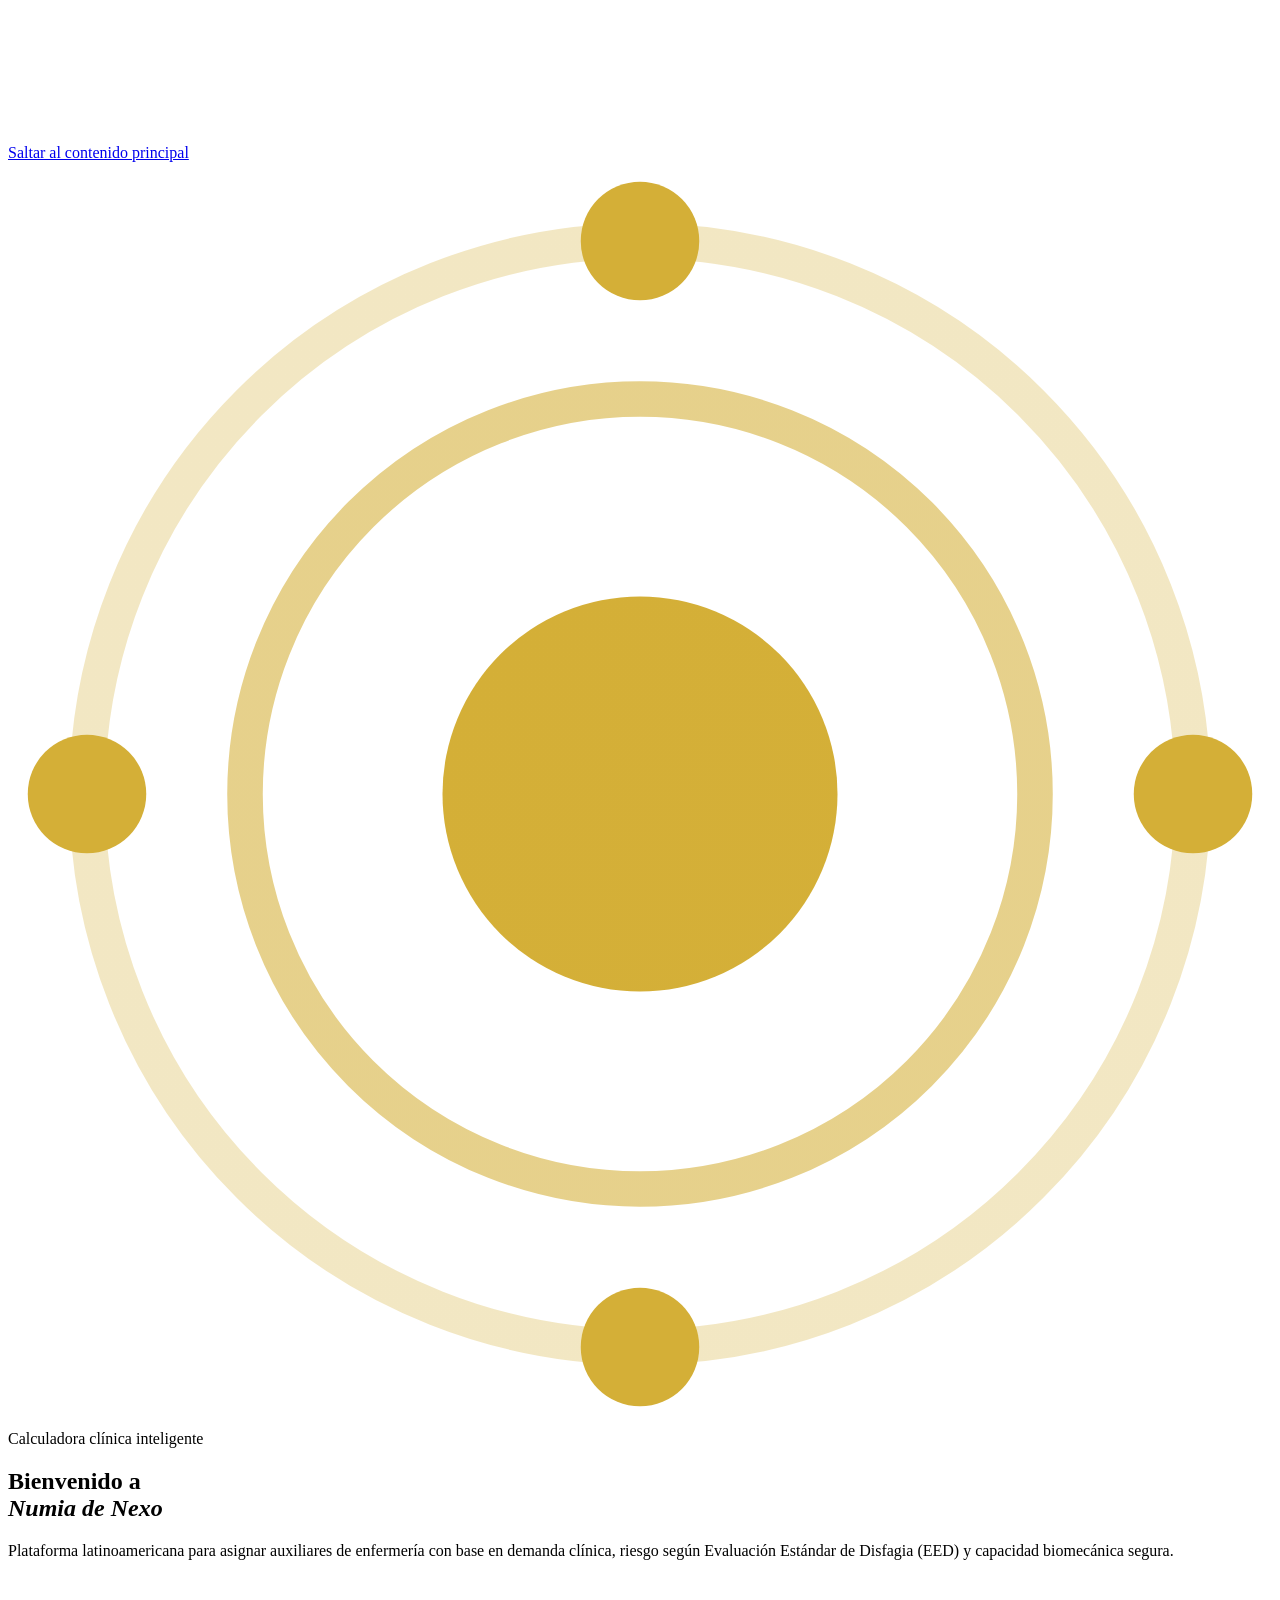
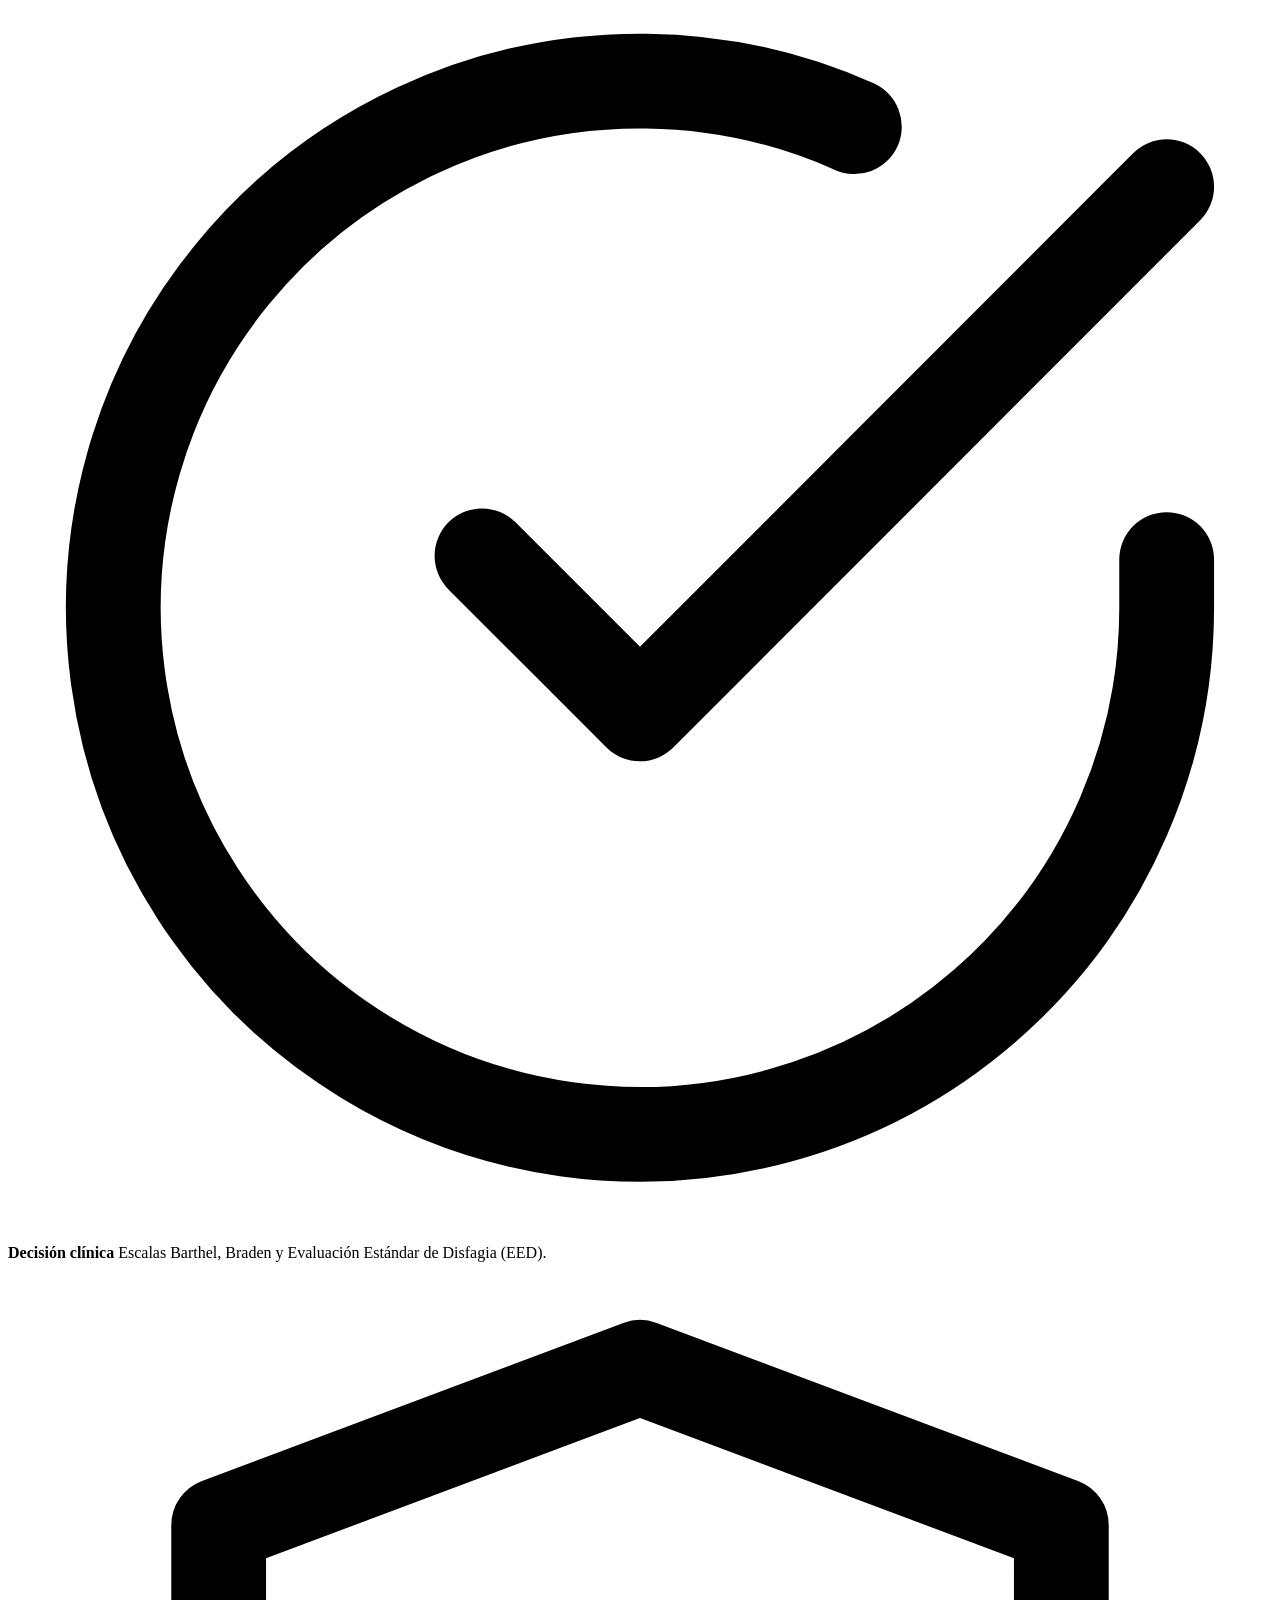
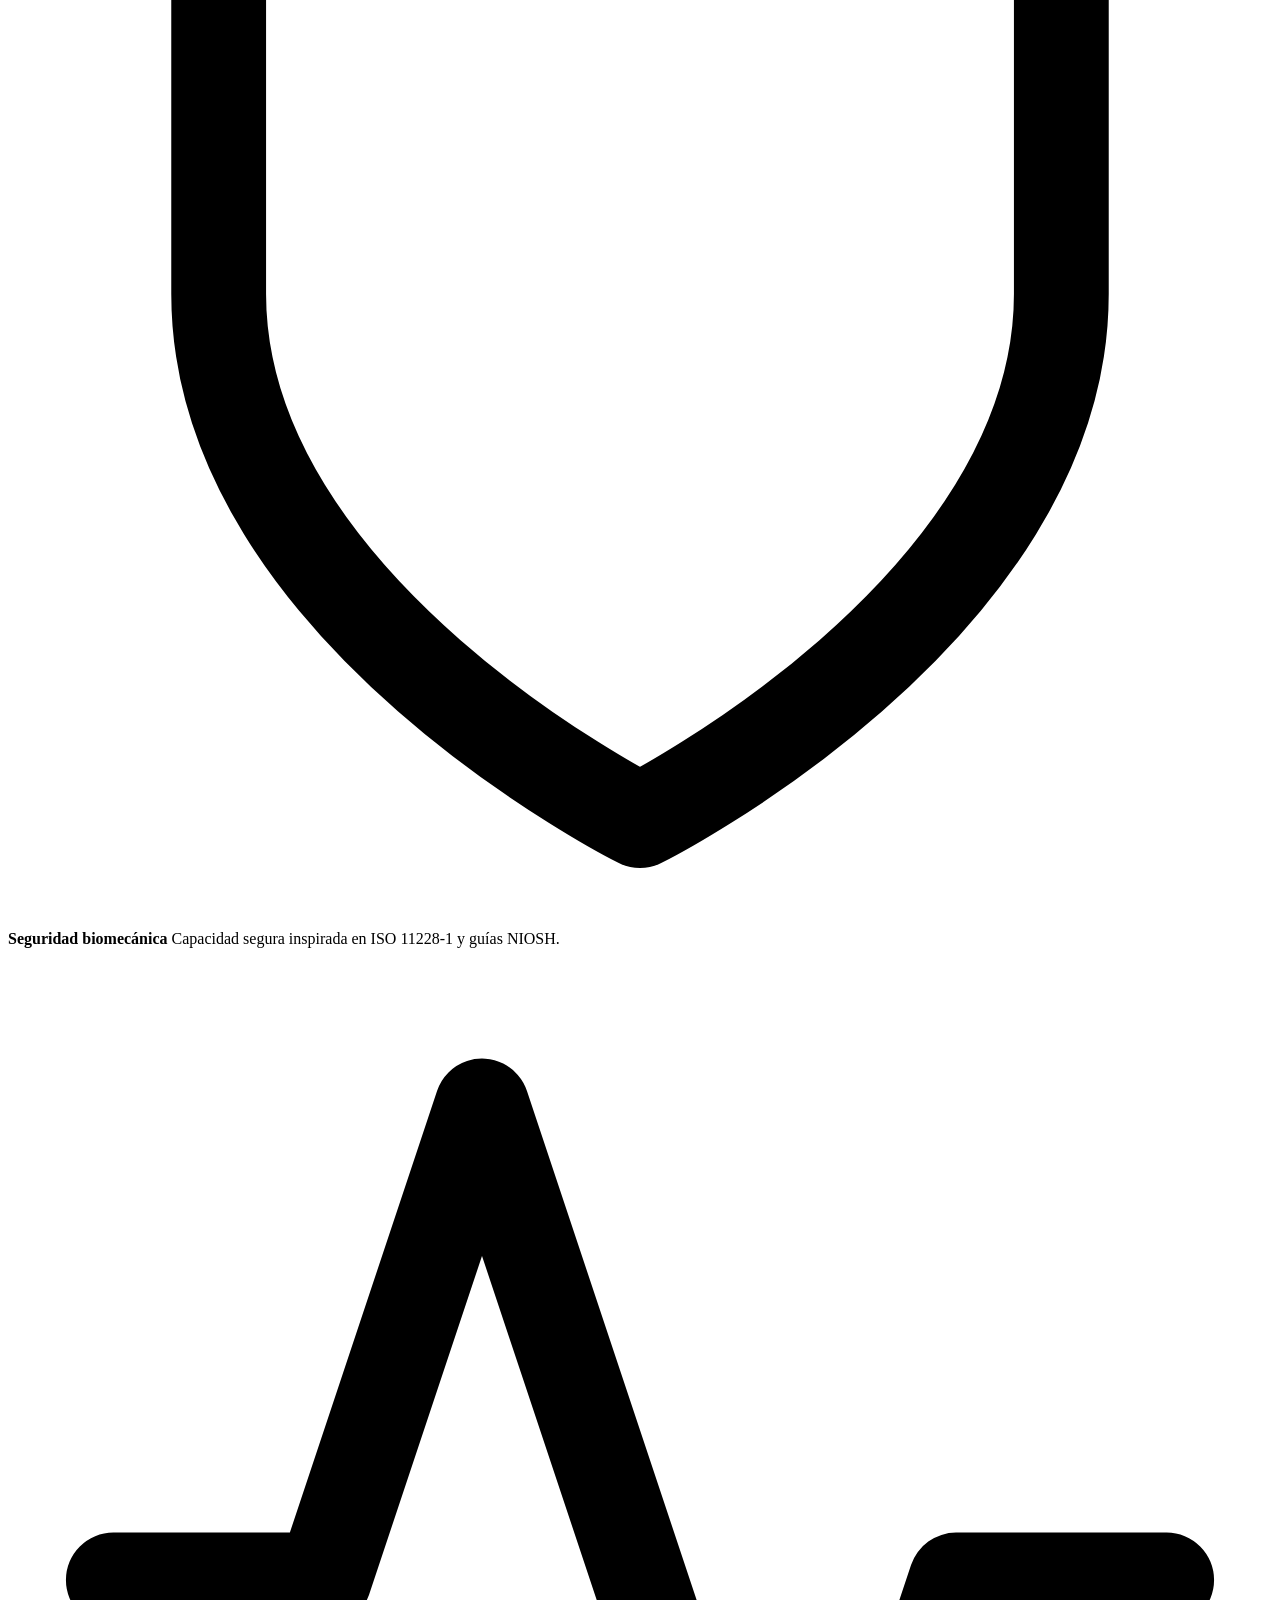
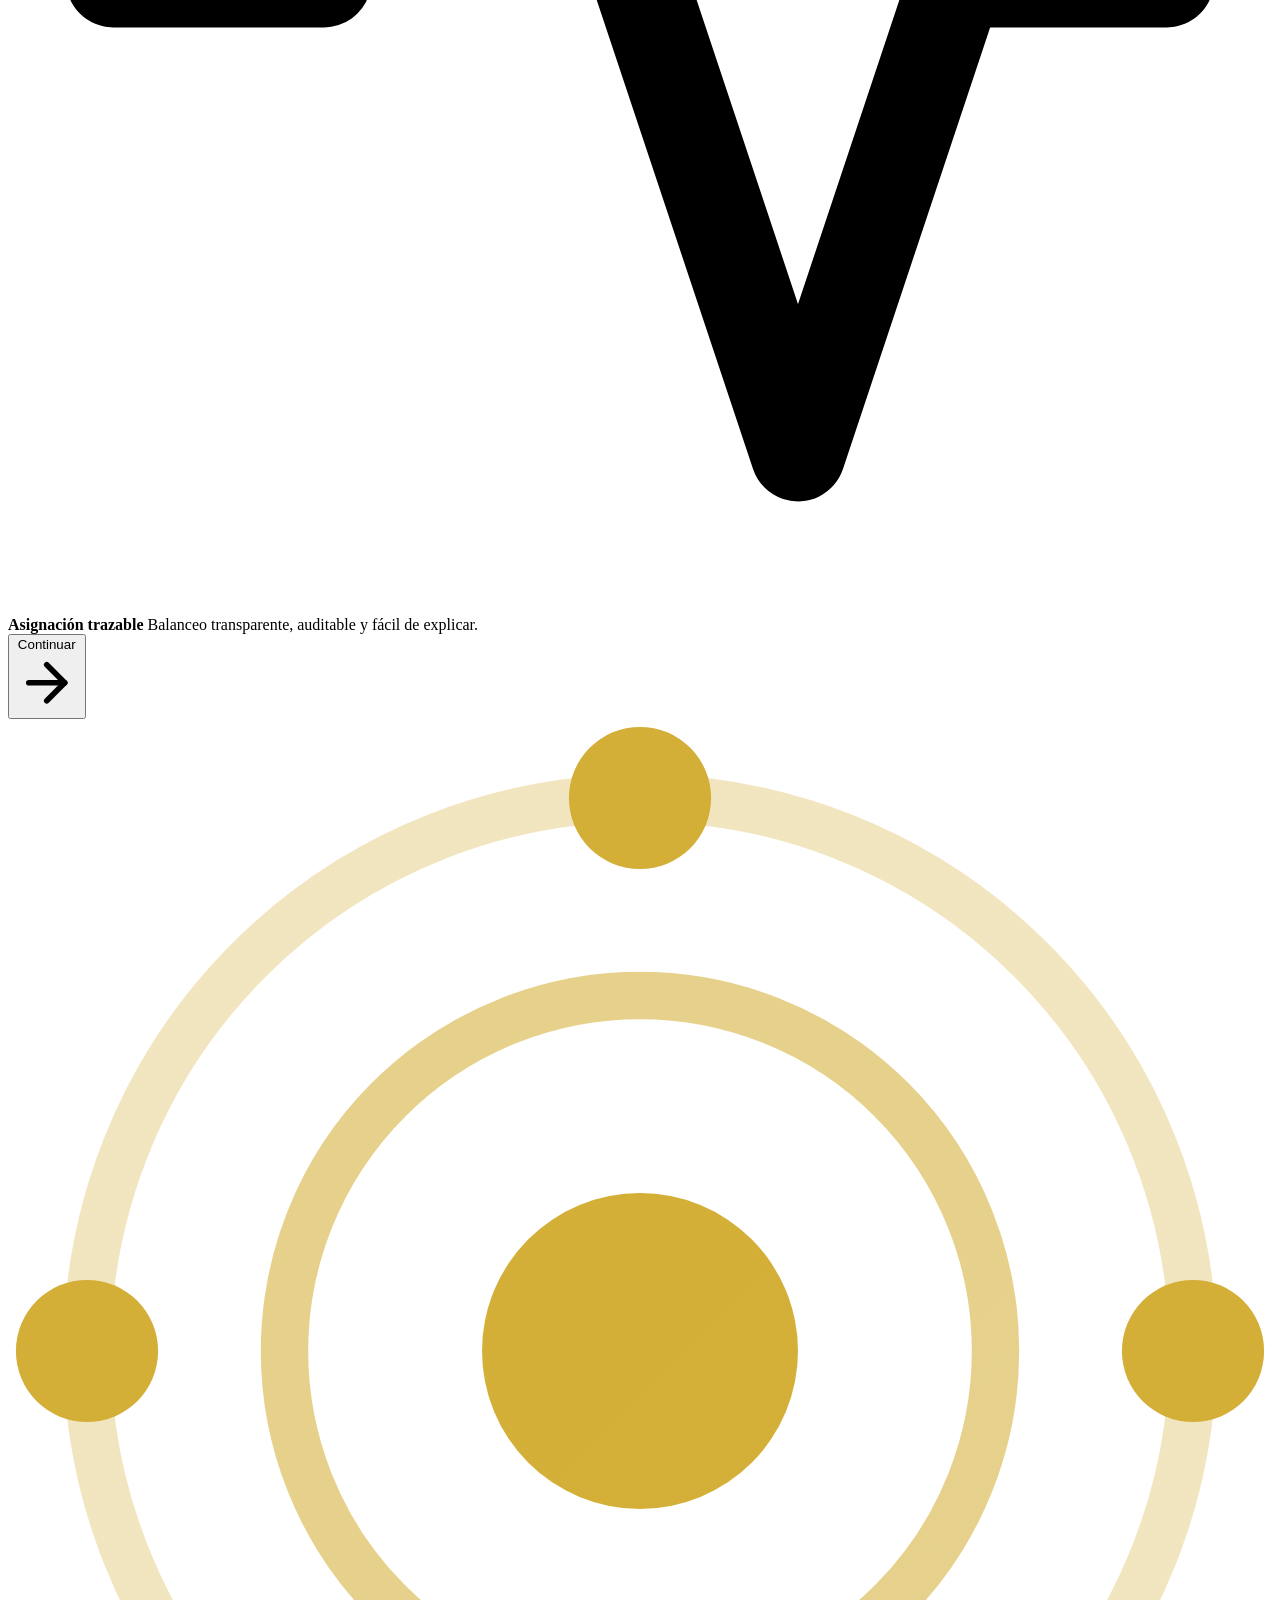
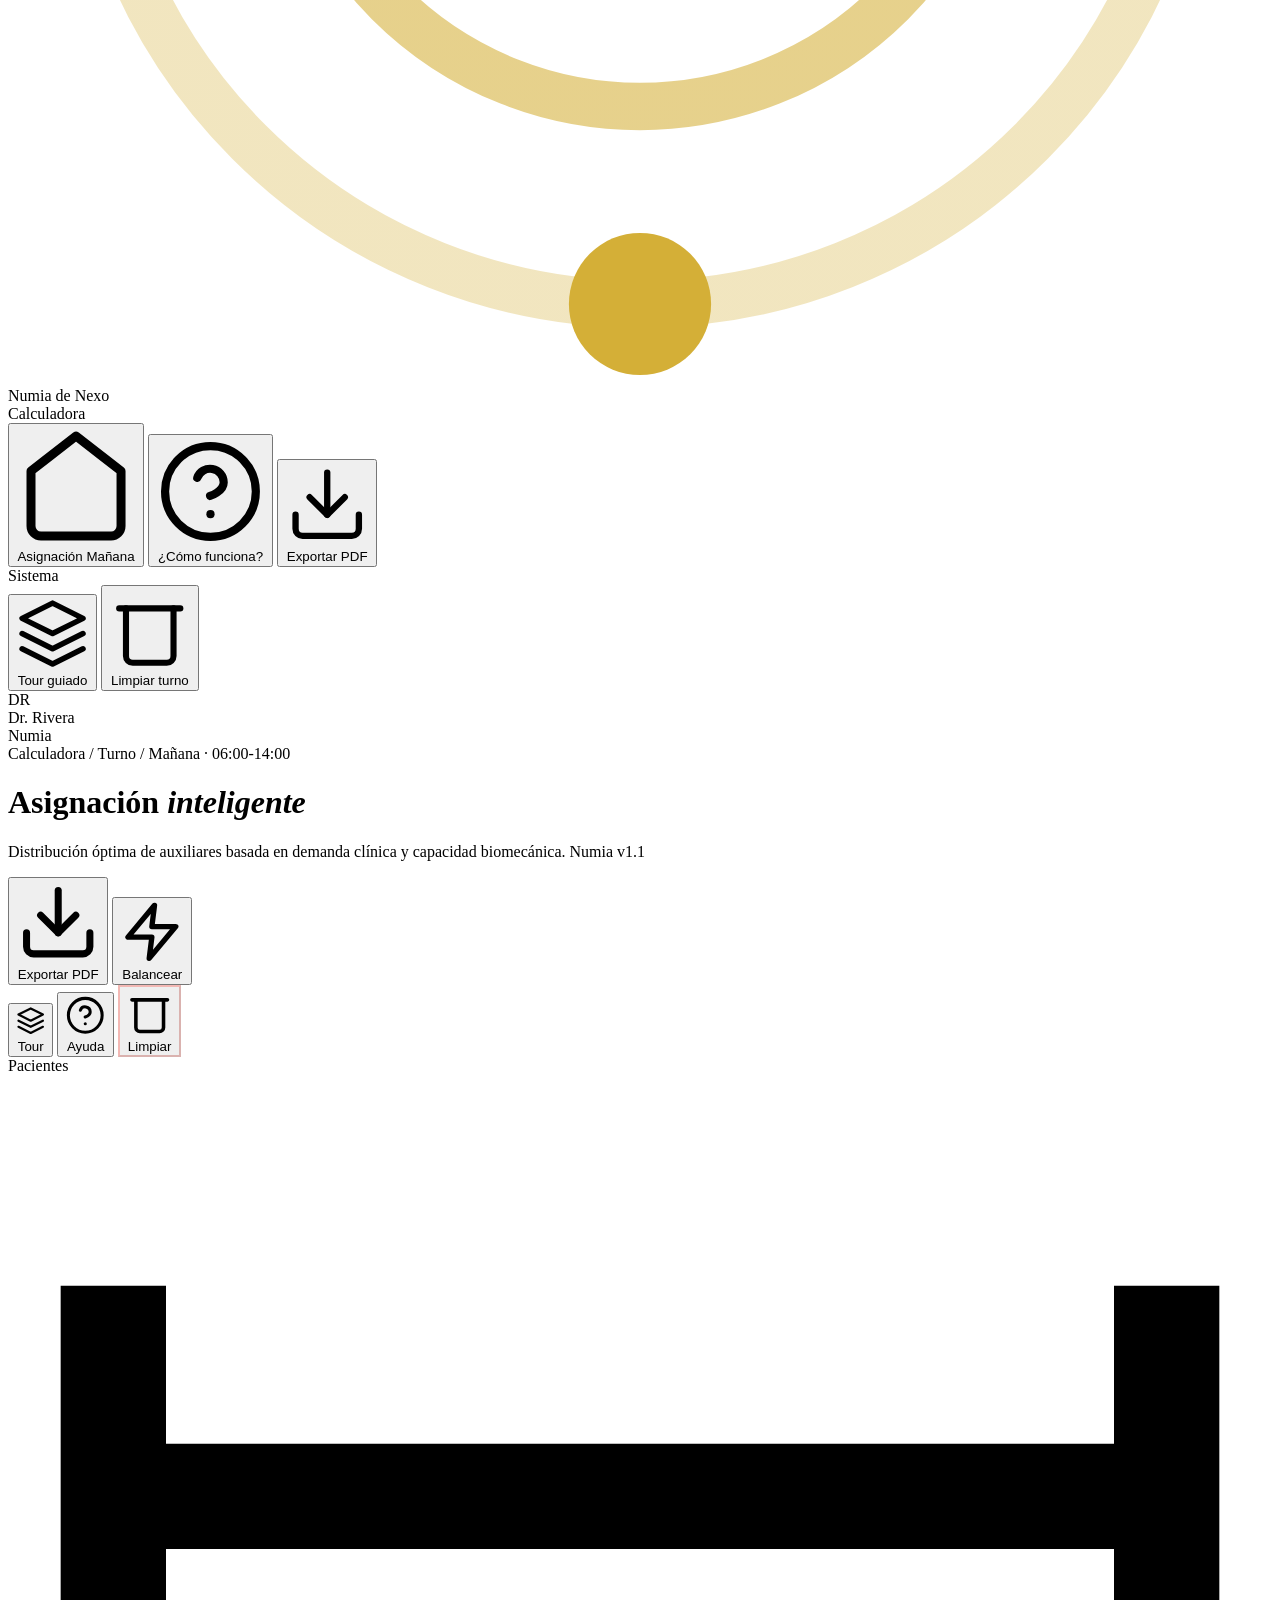
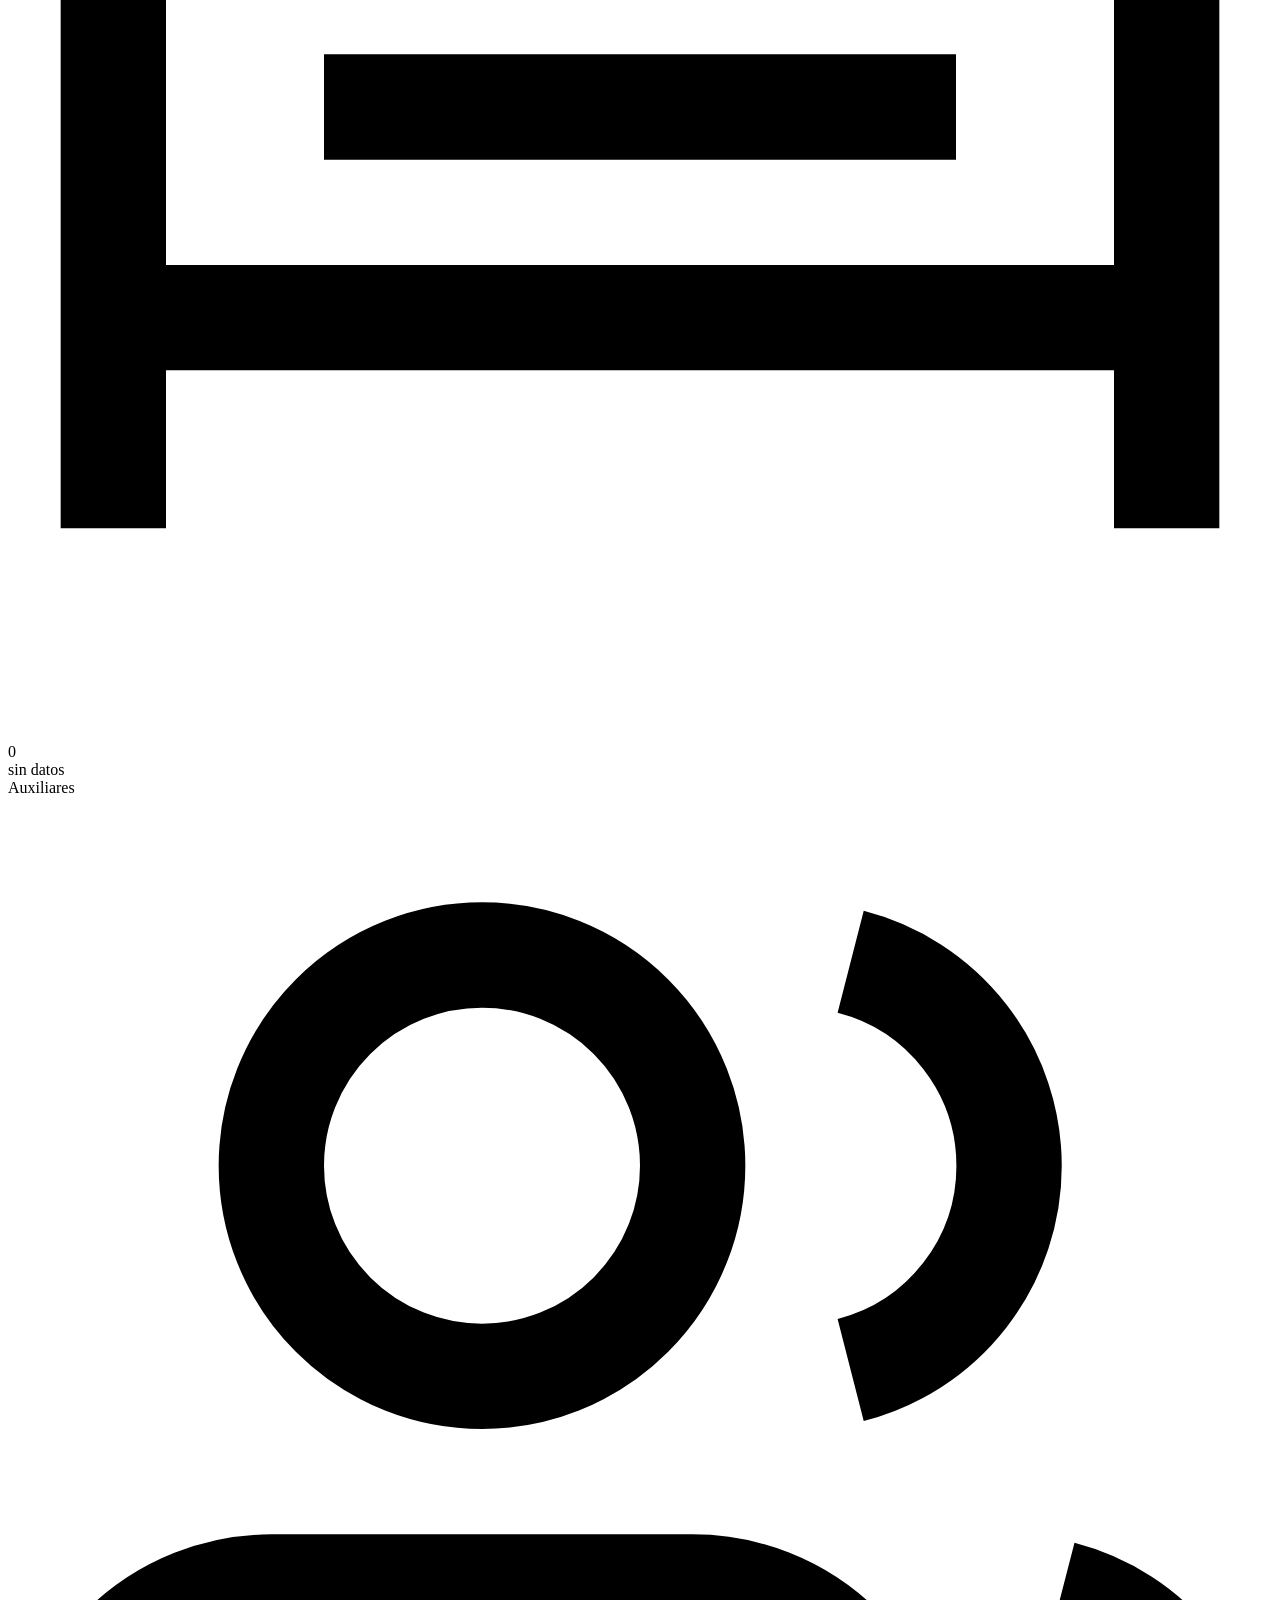
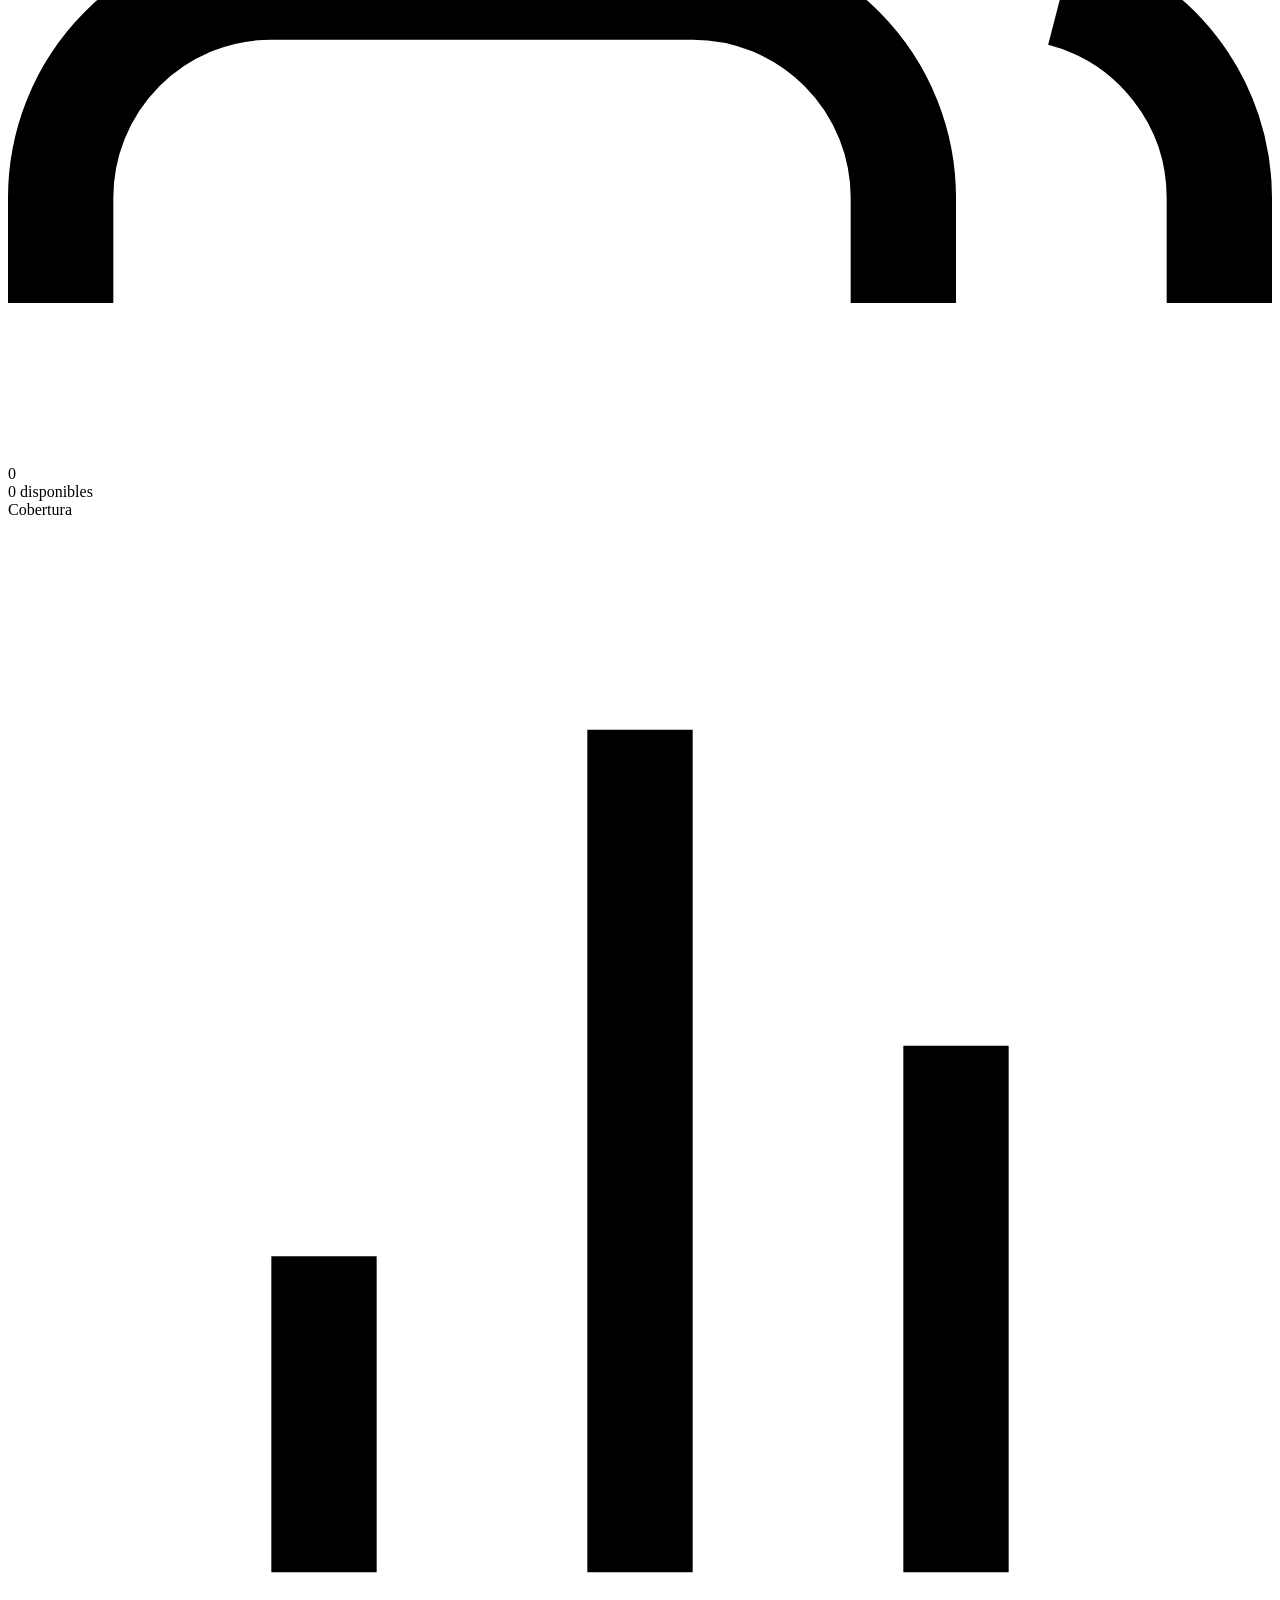
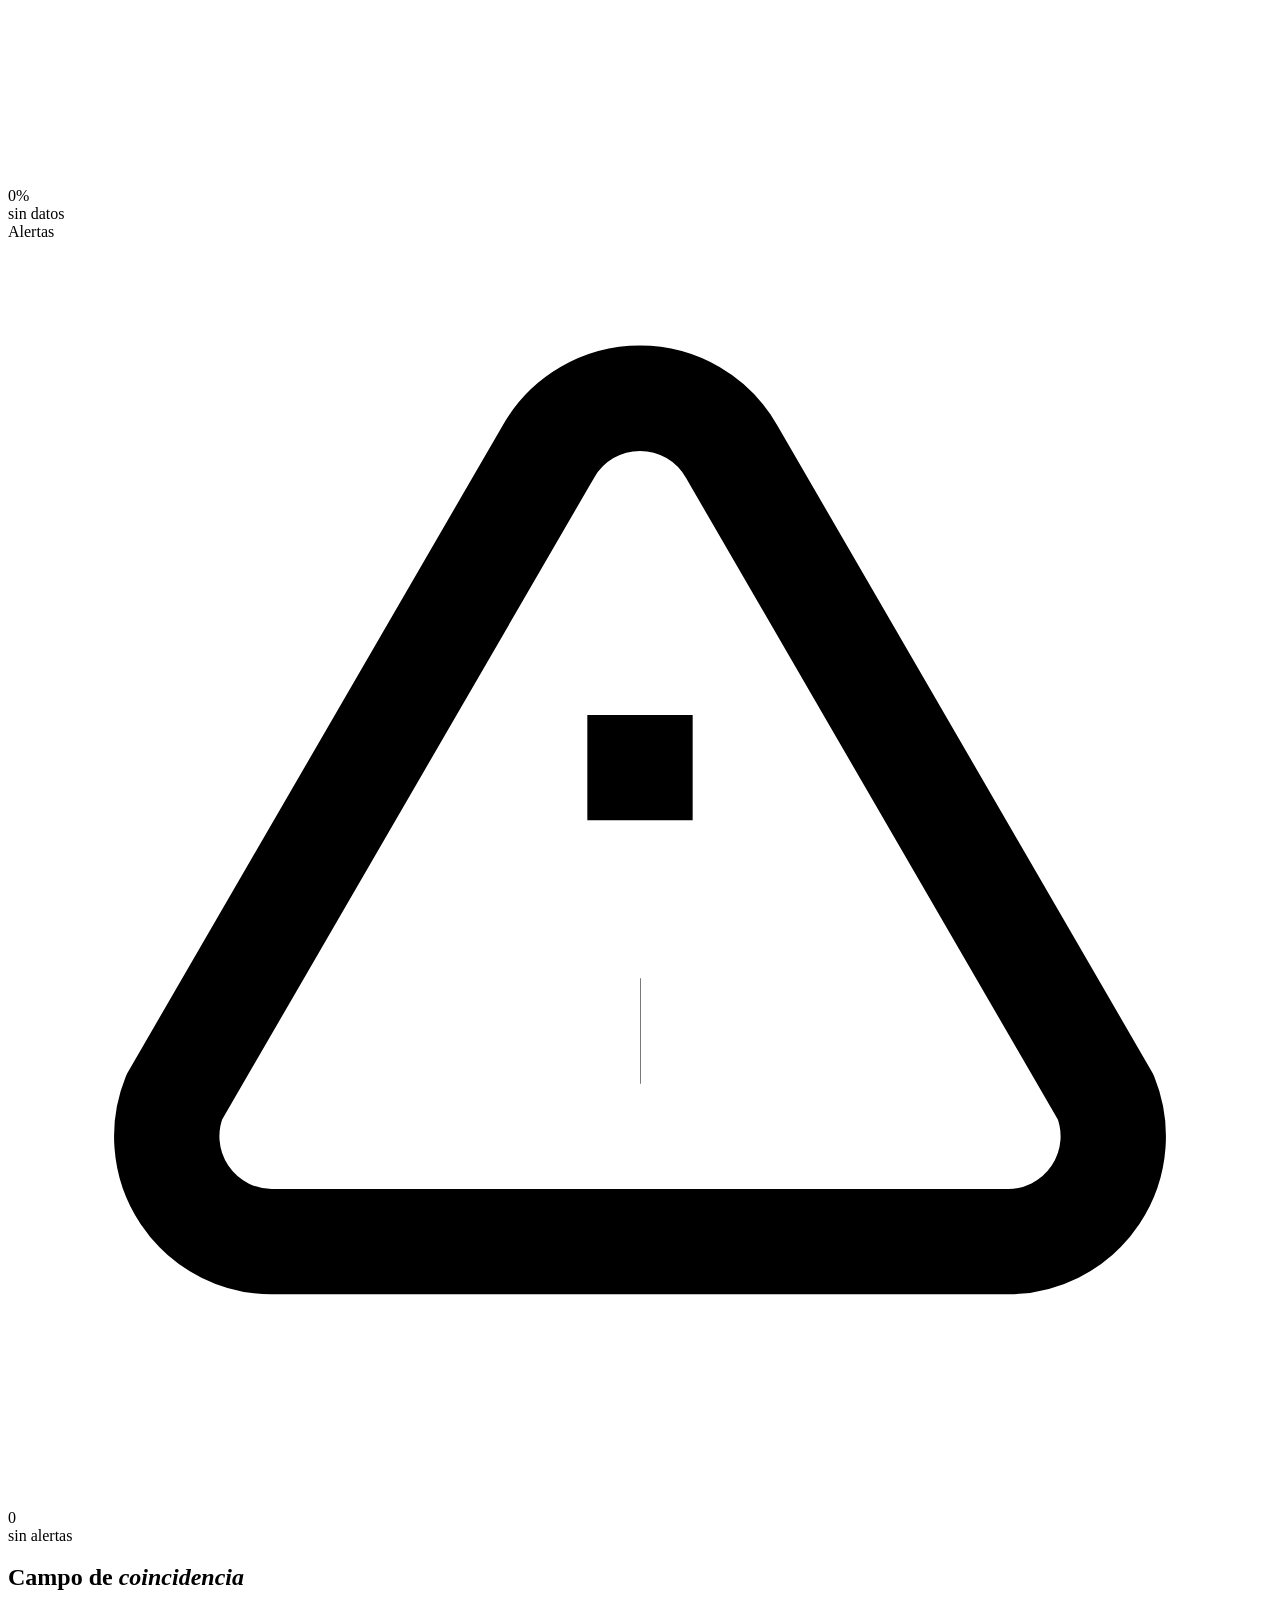
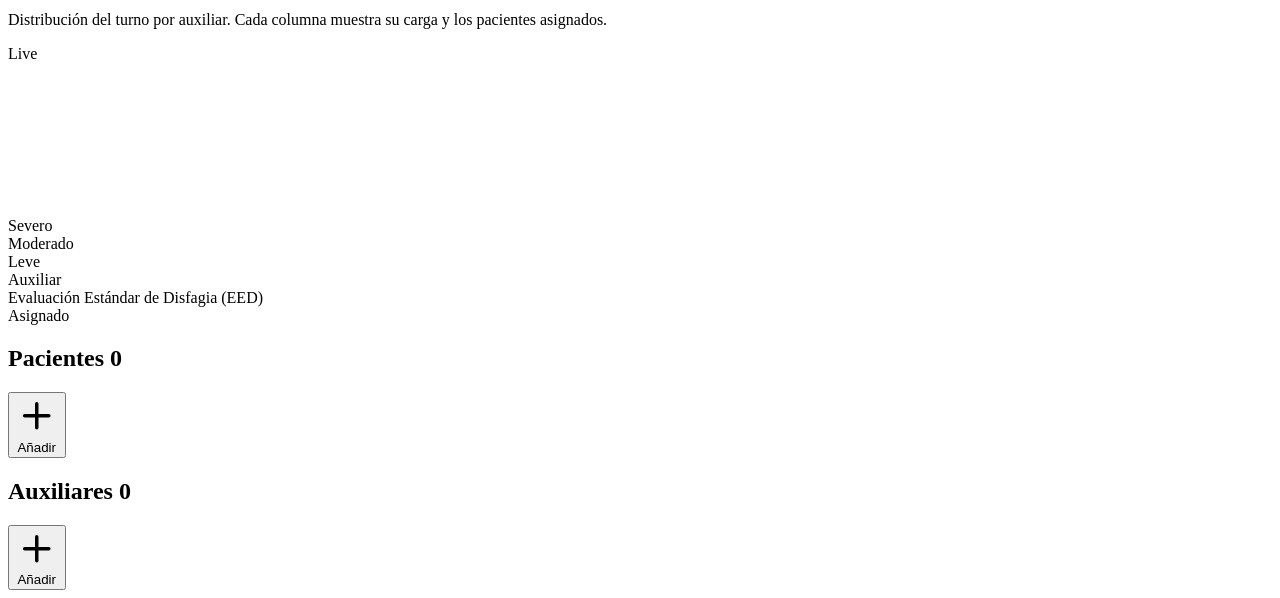
==== commit 0a53378e: "feat: Integrar parche COIN-001 de coincidencia visual Transforma el canvas en un tablero de asignaci" ====
--- a/public/index.html
+++ b/public/index.html
@@ -360,10 +360,11 @@
         <header class="matchfield-header">
           <div>
             <h2 class="matchfield-title">Campo de <em>coincidencia</em></h2>
-            <p class="matchfield-sub">Modelo visual de asignación en tiempo real. Pasa el cursor sobre cualquier nodo para inspeccionar la conexión.</p>
+            <p class="matchfield-sub">Distribución del turno por auxiliar. Cada columna muestra su carga y los pacientes asignados.</p>
           </div>
           <span class="ai-pill"><span class="dot"></span> Live</span>
         </header>
+        <div id="assignment-board" class="assignment-board" role="region" aria-label="Distribución de pacientes por auxiliar" tabindex="0"></div>
         <canvas id="matchfield-canvas" aria-hidden="true"></canvas>
         <div id="matchfield-a11y-summary" class="sr-only" aria-live="polite"></div>
         <div class="legend">
